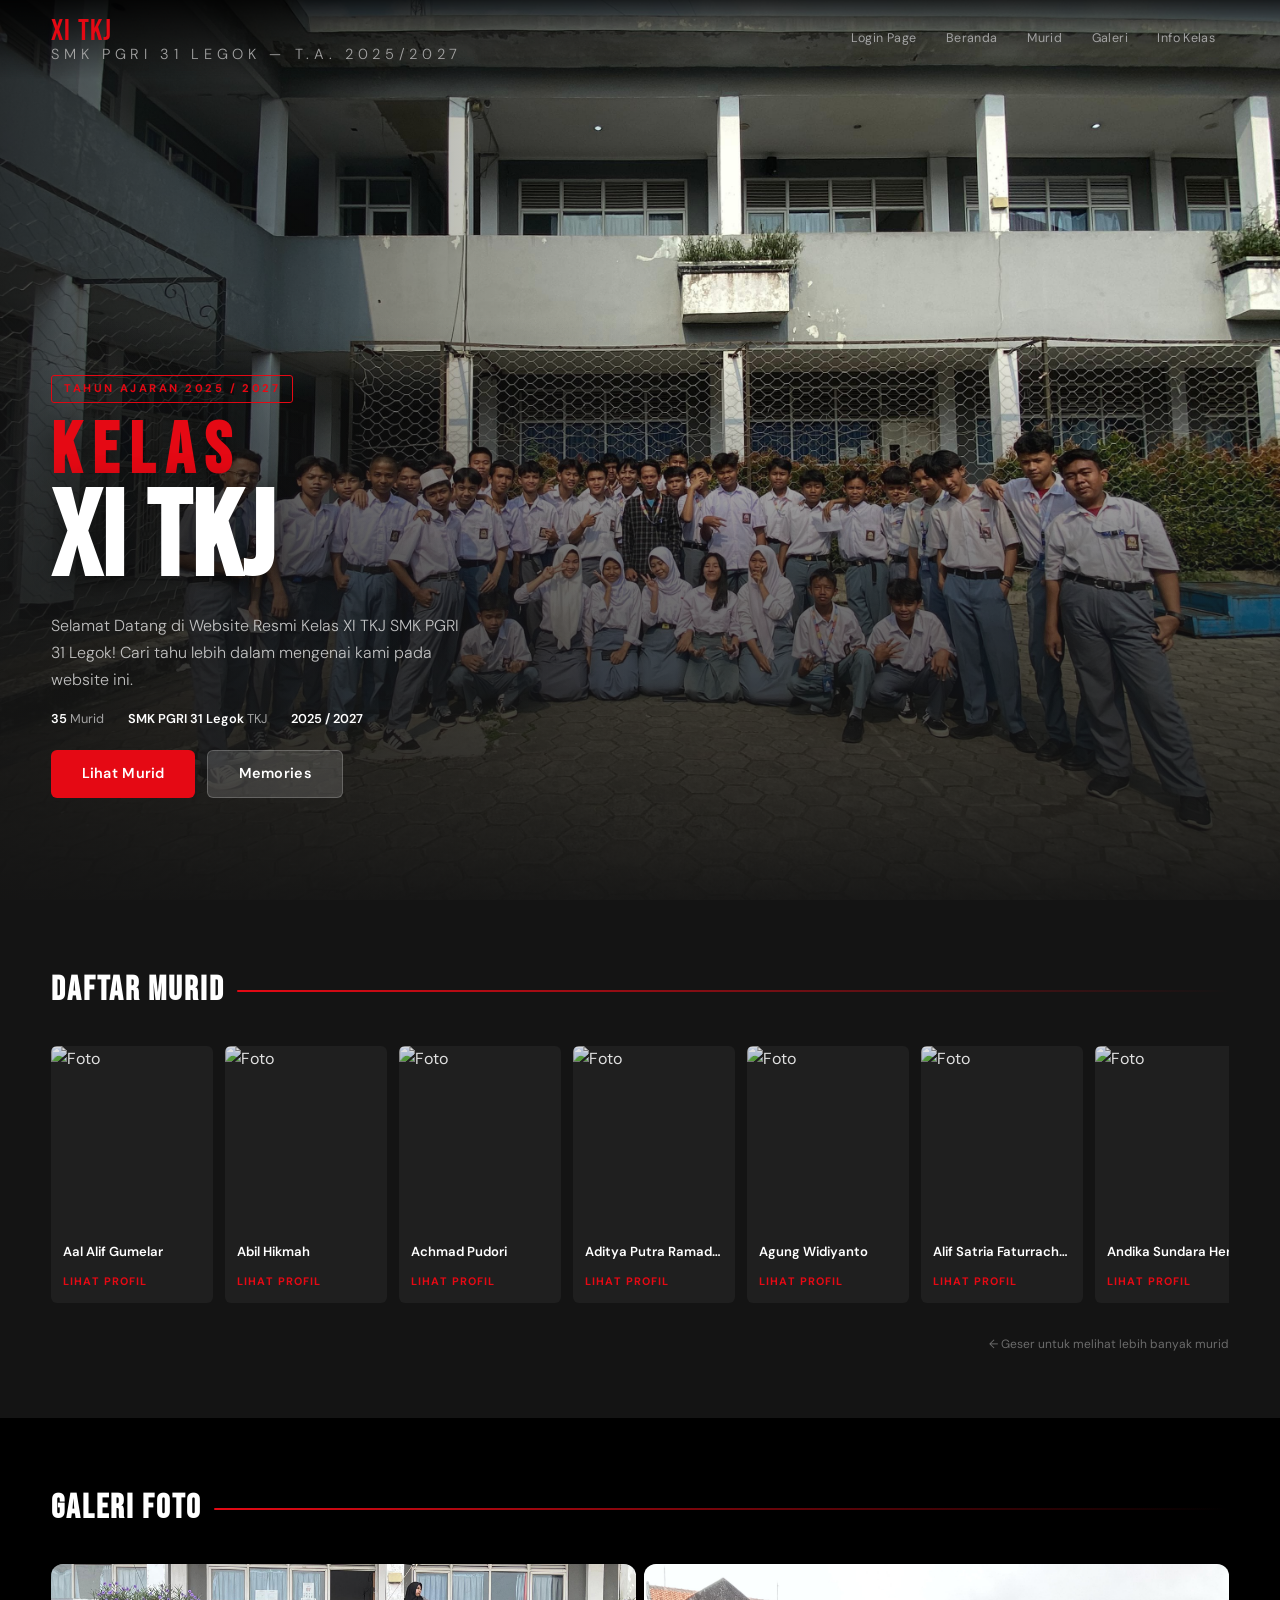
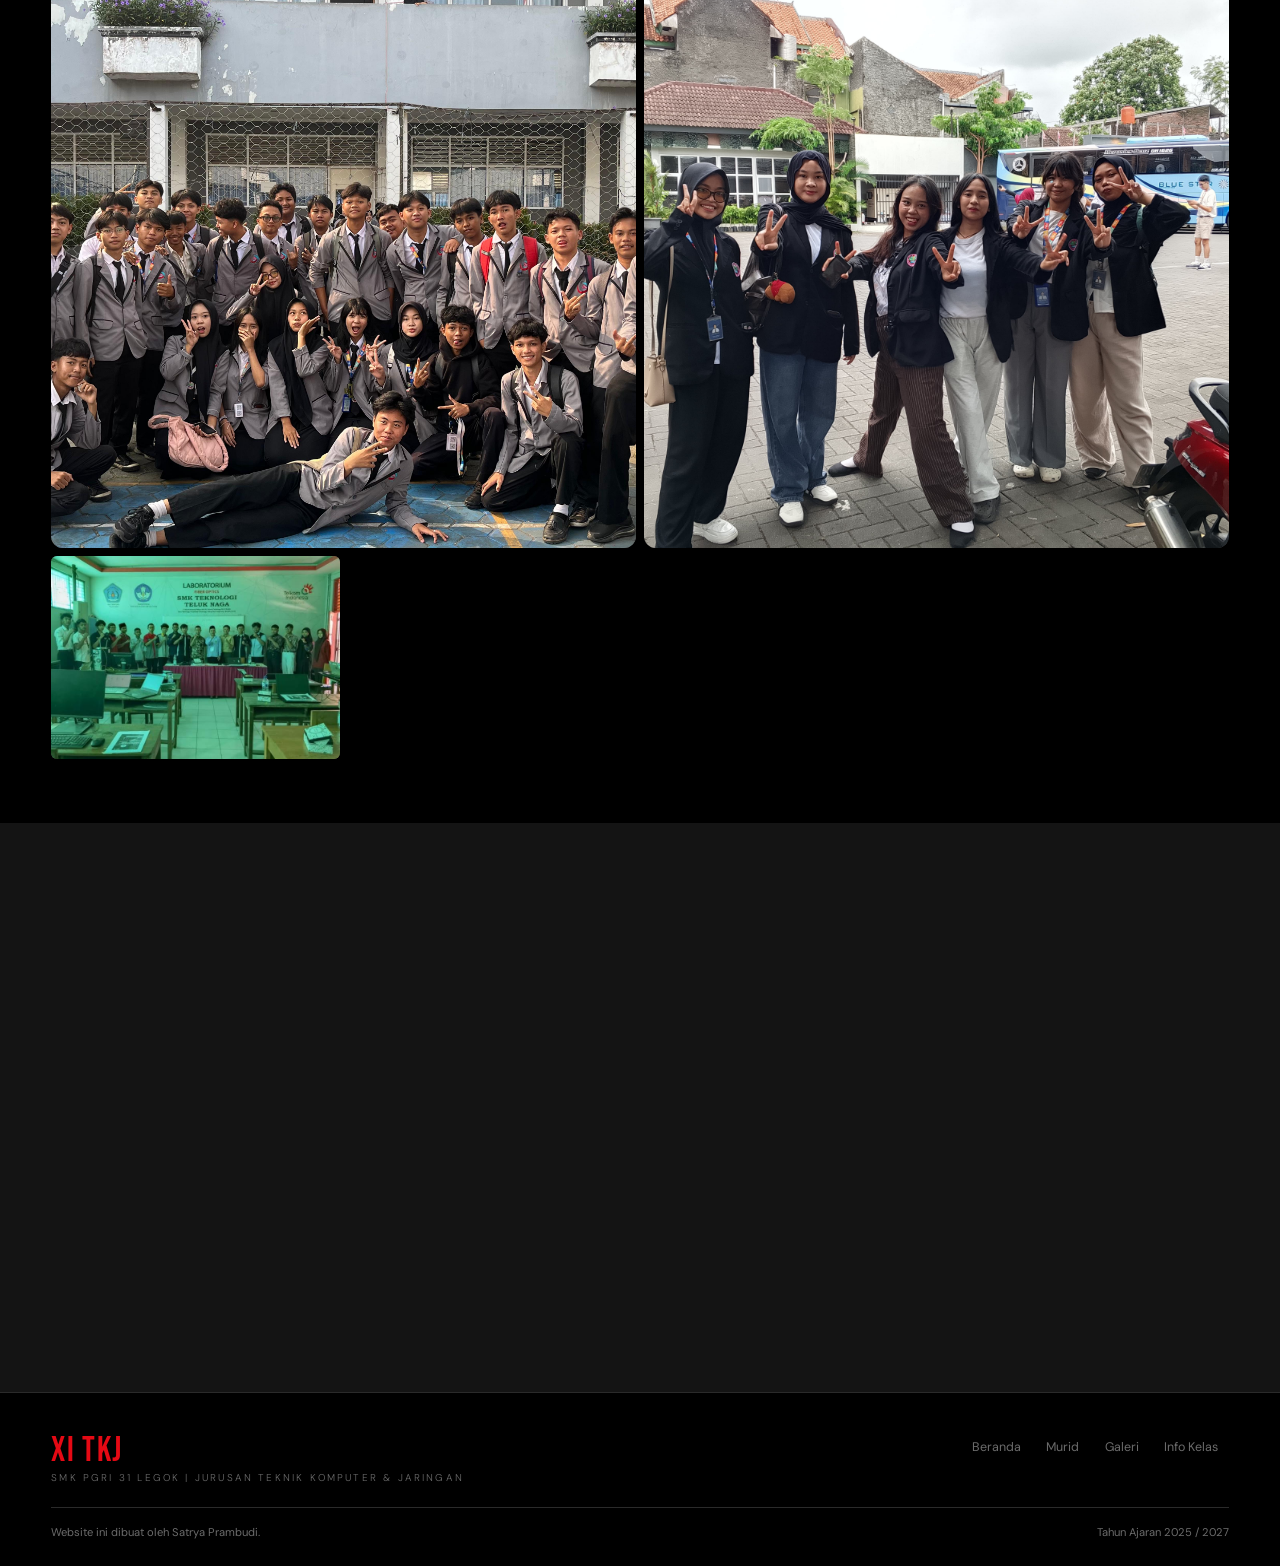
==== pages/website.html @ c4d49727 "Edit: adding a Profile Modal." ====
<!DOCTYPE html>
<html lang="id">
<head>
  <meta charset="UTF-8" />
  <meta name="viewport" content="width=device-width, initial-scale=1.0" />
  <title>XI TKJ</title>
  <link href="https://fonts.googleapis.com/css2?family=Bebas+Neue&family=DM+Sans:wght@300;400;500;600;700&display=swap" rel="stylesheet" />
  <link rel="stylesheet" href="css/style.css" />
</head>
<body>
  <!-- Navbar -->
  <header class="navbar" id="navbar">
    <div class="navbar-logo">
      XI TKJ
      <span>SMK PGRI 31 Legok — T.A. 2025/2027</span>
    </div>
    <nav>
      <a href="../index.html">Login Page</a>
      <a href="#hero">Beranda</a>
      <a href="#murid">Murid</a>
      <a href="#galeri">Galeri</a>
      <a href="#info">Info Kelas</a>
    </nav>
  </header>

  <!-- Background foto-->
  <section class="hero" id="hero">
    <div class="hero-bg"></div>
    <div class="hero-overlay"></div>

    <div class="hero-content">
      <div class="hero-badge">Tahun Ajaran 2025 / 2027</div>
      <a href="https://www.instagram.com/11tkj.zone_?igsh=MW0xNXBpd2Vtd3p0aA==" target="_blank">
      <h1>
        <em>Kelas</em>
        XI TKJ
      </h1>
      </a>
      <p class="hero-desc">
        Selamat Datang di Website Resmi Kelas XI TKJ SMK PGRI 31 Legok! Cari tahu lebih dalam mengenai kami pada website ini.
      </p>
      <div class="hero-meta">
        <span><strong>35</strong> Murid</span>
        <span><strong>SMK PGRI 31 Legok</strong> TKJ</span>
        <span><strong>2025 / 2027</strong></span>
      </div>
      <div class="hero-buttons">
        <a href="#murid"  class="btn btn-primary">Lihat Murid</a>
        <a href="#galeri" class="btn btn-secondary">Memories</a>
      </div>
    </div>
  </section>

  <!-- Daftar Murid -->
  <section id="murid">
    <div class="section-header reveal">
      <h2 class="section-title">DAFTAR MURID</h2>
      <div class="section-line"></div>
    </div>

    <!--
      Duplikat .murid-card sebanyak jumlah murid.
      Ganti: img src, .nama, dan data-peran (jabatan/nomor absen)
    -->
    <div class="cards-row reveal">

      <div class="murid-card" data-peran="Absen No. 1">
        <img src="https://api.dicebear.com/10.x/open-peeps/svg?skinColor=d08b5b&headVariant=short5&clothingColor=fdea6b&seed=le42hyyz" alt="Foto" />
        <div class="murid-card-info">
          <p class="nama">Aal Alif Gumelar</p>
          
        </div>
        <div class="murid-card-link">Lihat Profil</div>
      </div>

      <div class="murid-card" data-peran="Absen No. 02">
        <img src="https://api.dicebear.com/10.x/open-peeps/svg?skinColor=d08b5b&headVariant=short5&clothingColor=fdea6b&seed=le42hyyz" alt="Foto" />
        <div class="murid-card-info">
          <p class="nama">Abil Hikmah</p>
          
        </div>
        <div class="murid-card-link">Lihat Profil</div>
      </div>

      <div class="murid-card" data-peran="Absen No. 03">
        <img src="https://api.dicebear.com/10.x/open-peeps/svg?skinColor=d08b5b&headVariant=short5&clothingColor=fdea6b&seed=le42hyyz" alt="Foto" />
        <div class="murid-card-info">
          <p class="nama">Achmad Pudori</p>
          
        </div>
        <div class="murid-card-link">Lihat Profil</div>
      </div>

      <div class="murid-card" data-peran="Absen No. 04">
        <img src="https://api.dicebear.com/10.x/open-peeps/svg?skinColor=d08b5b&headVariant=short5&clothingColor=fdea6b&seed=le42hyyz" alt="Foto" />
        <div class="murid-card-info">
          <p class="nama">Aditya Putra Ramadhan</p>
          
        </div>
        <div class="murid-card-link">Lihat Profil</div>
      </div>

      <div class="murid-card" data-peran="Absen No. 05">
        <img src="https://api.dicebear.com/10.x/open-peeps/svg?skinColor=d08b5b&headVariant=short5&clothingColor=fdea6b&seed=le42hyyz" alt="Foto" />
        <div class="murid-card-info">
          <p class="nama">Agung Widiyanto</p>
          
        </div>
        <div class="murid-card-link">Lihat Profil</div>
      </div>

      <div class="murid-card" data-peran="Sekertaris | Absen No. 06">
        <img src="https://api.dicebear.com/10.x/open-peeps/svg?skinColor=d08b5b&headVariant=short5&clothingColor=fdea6b&seed=le42hyyz" alt="Foto" />
        <div class="murid-card-info">
          <p class="nama">Alif Satria Faturrachman</p>
          
        </div>
        <div class="murid-card-link">Lihat Profil</div>
      </div>

      <div class="murid-card" data-peran="Absen No. 07">
        <img src="https://api.dicebear.com/10.x/open-peeps/svg?skinColor=d08b5b&headVariant=short5&clothingColor=fdea6b&seed=le42hyyz" alt="Foto" />
        <div class="murid-card-info">
          <p class="nama">Andika Sundara Hermawan.</p>
          
        </div>
        <div class="murid-card-link">Lihat Profil</div>
      </div>

      <div class="murid-card" data-peran="Absen No. 08">
        <img src="https://api.dicebear.com/10.x/open-peeps/svg?seed=0uymrk3s" alt="Foto" />
        <div class="murid-card-info">
          <p class="nama">Awfa Evelyn Hendra Effendy</p>
          
        </div>
        <div class="murid-card-link">Lihat Profil</div>
      </div>

      <div class="murid-card" data-peran="Absen No. 09">
        <img src="https://api.dicebear.com/10.x/open-peeps/svg?skinColor=d08b5b&seed=kkg1ufh6" alt="Foto" />
        <div class="murid-card-info">
          <p class="nama">Barra Arsya Febrian</p>
          
        </div>
        <div class="murid-card-link">Lihat Profil</div>
      </div>

      <div class="murid-card" data-peran="Absen No. 10">
        <img src="https://api.dicebear.com/10.x/open-peeps/svg?skinColor=d08b5b&headVariant=short5&clothingColor=fdea6b&seed=le42hyyz" alt="Foto" />
        <div class="murid-card-info">
          <p class="nama">Barul Fazri</p>
          
        </div>
        <div class="murid-card-link">Lihat Profil</div>
      </div>

        <div class="murid-card" data-peran="Absen No. 11">
          <img src="https://api.dicebear.com/10.x/open-peeps/svg?skinColor=d08b5b&headVariant=short5&clothingColor=fdea6b&seed=le42hyyz" alt="Foto" />
          <div class="murid-card-info">
            <p class="nama">Chiko Mahendra</p>
            
          </div>
          <div class="murid-card-link">Lihat Profil</div>
        </div>

         <div class="murid-card" data-peran="Absen No. 12">
          <img src="https://api.dicebear.com/10.x/open-peeps/svg?skinColor=d08b5b&headVariant=short5&clothingColor=fdea6b&seed=le42hyyz" alt="Foto" />
          <div class="murid-card-info">
            <p class="nama">Deva Samudra</p>
            
          </div>
          <div class="murid-card-link">Lihat Profil</div>
        </div>

        <div class="murid-card" data-peran="Bendahara | Absen No. 13">
          <img src="https://api.dicebear.com/10.x/open-peeps/svg?headVariant=hijab&expressionVariant=calm&accessoriesVariant=glasses5&accessoriesProbability=50&skinColor=edb98a&seed=vrem2qv4" alt="Foto" />
          <div class="murid-card-info">
            <p class="nama">Deviana Indah R</p>
            
          </div>
          <div class="murid-card-link">Lihat Profil</div>
        </div>
        
        <div class="murid-card" data-peran="Absen No. 14">
          <img src="https://api.dicebear.com/10.x/open-peeps/svg?skinColor=d08b5b&headVariant=short5&clothingColor=fdea6b&seed=le42hyyz" alt="Foto" />
          <div class="murid-card-info">
            <p class="nama">Dhika Aditya</p>
            
          </div>
          <div class="murid-card-link">Lihat Profil</div>
        </div>

        <div class="murid-card" data-peran="Absen No. 15">
          <img src="https://api.dicebear.com/10.x/open-peeps/svg?skinColor=d08b5b&headVariant=short5&clothingColor=fdea6b&seed=le42hyyz" alt="Foto" />
          <div class="murid-card-info">
            <p class="nama">Fachri Syahraihan</p>
            
          </div>
          <div class="murid-card-link">Lihat Profil</div>
        </div>

        <div class="murid-card" data-peran="Absen No. 16">
          <img src="https://api.dicebear.com/10.x/open-peeps/svg?skinColor=d08b5b&headVariant=short5&clothingColor=fdea6b&seed=le42hyyz" alt="Foto" />
          <div class="murid-card-info">
            <p class="nama">Fadly Nurdiansyah Putra</p>
            
          </div>
          <div class="murid-card-link">Lihat Profil</div>
        </div>

      <div class="murid-card" data-peran="Absen No. 17">
        <img src="https://api.dicebear.com/10.x/open-peeps/svg?skinColor=d08b5b&headVariant=short5&clothingColor=fdea6b&seed=le42hyyz" alt="Foto" />
        <div class="murid-card-info">
          <p class="nama">Faris Aditiya Riyanto</p>
          
        </div>
        <div class="murid-card-link">Lihat Profil</div>
      </div>

      <div class="murid-card" data-peran="Absen No. 18">
        <img src= "https://api.dicebear.com/10.x/open-peeps/svg?skinColor=d08b5b&headVariant=short5&clothingColor=fdea6b&seed=le42hyyz" alt="Foto" />
        <div class="murid-card-info">
          <p class="nama">Fauz Yasir Ma'arip</p>
          
        </div>
        <div class="murid-card-link">Lihat Profil</div>
      </div>

      <div class="murid-card" data-peran="Absen No. 19">
        <img src="https://api.dicebear.com/10.x/open-peeps/svg?headVariant=hijab&expressionVariant=calm&accessoriesVariant=glasses5&accessoriesProbability=50&skinColor=edb98a&seed=vrem2qv4" alt="Foto" />
        <div class="murid-card-info">
          <p class="nama">Fauziah Syafiqo</p>
          
        </div>
        <div class="murid-card-link">Lihat Profil</div>
      </div>

      <div class="murid-card" data-peran="Absen No. 20">
        <img src="https://api.dicebear.com/10.x/open-peeps/svg?skinColor=d08b5b&headVariant=short5&clothingColor=fdea6b&seed=le42hyyz" alt="Foto" />
        <div class="murid-card-info">
          <p class="nama">Hadi Setiawan</p>
          
        </div>
        <div class="murid-card-link">Lihat Profil</div>
      </div>

      <div class="murid-card" data-peran="Absen No. 21">
        <img src="https://api.dicebear.com/10.x/open-peeps/svg?skinColor=d08b5b&headVariant=short5&clothingColor=fdea6b&seed=le42hyyz" alt="Foto" />
        <div class="murid-card-info">
          <p class="nama">Jidan Risqi Syahputra</p>
          
        </div>
        <div class="murid-card-link">Lihat Profil</div>
      </div>

      <div class="murid-card" data-peran="Absen No. 22">
        <img src="https://api.dicebear.com/10.x/open-peeps/svg?skinColor=d08b5b&headVariant=short5&clothingColor=fdea6b&seed=le42hyyz" alt="Foto" />
        <div class="murid-card-info">
          <p class="nama">Joni Gunawan</p>
          
        </div>
        <div class="murid-card-link">Lihat Profil</div>
      </div>

      <div class="murid-card" data-peran="Absen No. 23">
        <img src="https://api.dicebear.com/10.x/open-peeps/svg?skinColor=d08b5b&seed=l1geh19p" alt="Foto" />
        <div class="murid-card-info">
          <p class="nama">Khayla Darwisyah Adabiyah Putri</p>
          
        </div>
        <div class="murid-card-link">Lihat Profil</div>
      </div>

      <div class="murid-card" data-peran="Absen No. 24">
        <img src="https://api.dicebear.com/10.x/open-peeps/svg?skinColor=d08b5b&headVariant=short5&clothingColor=fdea6b&seed=le42hyyz" alt="Foto" />
        <div class="murid-card-info">
          <p class="nama">Muhammad Billy Denis Ramadhan.</p>
          
        </div>
        <div class="murid-card-link">Lihat Profil</div>
      </div>

        <div class="murid-card" data-peran="Absen No. 25">
          <img src="https://api.dicebear.com/10.x/open-peeps/svg?skinColor=d08b5b&headVariant=short5&clothingColor=fdea6b&seed=le42hyyz" alt="Foto" />
          <div class="murid-card-info">
            <p class="nama">Muhammad Arif Rahman</p>
            
          </div>
          <div class="murid-card-link">Lihat Profil</div>
        </div>

         <div class="murid-card" data-peran="Absen No. 26">
          <img src="https://api.dicebear.com/10.x/open-peeps/svg?skinColor=d08b5b&headVariant=short5&clothingColor=fdea6b&seed=le42hyyz" alt="Foto" />
          <div class="murid-card-info">
            <p class="nama">Muhammad Ibadurahman</p>
            
          </div>
          <div class="murid-card-link">Lihat Profil</div>
        </div>

        <div class="murid-card" data-peran="Absen No. 27">
          <img src="https://api.dicebear.com/10.x/open-peeps/svg?skinColor=d08b5b&headVariant=short5&clothingColor=fdea6b&seed=le42hyyz" alt="Foto" />
          <div class="murid-card-info">
            <p class="nama">Muhammad Zidane Adyano</p>
            
          </div>
          <div class="murid-card-link">Lihat Profil</div>
        </div>
        
        <div class="murid-card" data-peran="Absen No. 28">
          <img src="https://api.dicebear.com/10.x/open-peeps/svg?headVariant=hijab&expressionVariant=calm&accessoriesVariant=glasses5&accessoriesProbability=50&skinColor=edb98a&seed=vrem2qv4" alt="Foto" />
          <div class="murid-card-info">
            <p class="nama">Nadya Isrosalinda</p>
            
          </div>
          <div class="murid-card-link">Lihat Profil</div>
        </div>

        <div class="murid-card" data-peran="Absen No. 29">
          <img src="https://api.dicebear.com/10.x/open-peeps/svg?skinColor=d08b5b&headVariant=short5&clothingColor=fdea6b&seed=le42hyyz" alt="Foto" />
          <div class="murid-card-info">
            <p class="nama">Radiant Nurwahid</p>
            
          </div>
          <div class="murid-card-link">Lihat Profil</div>
        </div>

        <div class="murid-card" data-peran="Absen No. 30">
          <img src="https://api.dicebear.com/10.x/open-peeps/svg?skinColor=d08b5b&headVariant=short5&clothingColor=fdea6b&seed=le42hyyz" alt="Foto" />
          <div class="murid-card-info">
            <p class="nama">Ramdani Maghfiroh</p>
            
          </div>
          <div class="murid-card-link">Lihat Profil</div>
        </div>

        <div class="murid-card" data-peran="Ketua Kelas | Absen No. 31">
          <img src="https://api.dicebear.com/10.x/open-peeps/svg?skinColor=d08b5b&headVariant=short5&clothingColor=fdea6b&seed=le42hyyz" alt="Foto" />
          <div class="murid-card-info">
            <p class="nama">Rasya Mahesa Danu</p>
            
          </div>
          <div class="murid-card-link">Lihat Profil</div>
        </div>

        <div class="murid-card" data-peran="Absen No. 32">
          <img src="https://api.dicebear.com/10.x/open-peeps/svg?skinColor=d08b5b&headVariant=short5&clothingColor=fdea6b&seed=le42hyyz" alt="Foto" />
          <div class="murid-card-info">
            <p class="nama">Reza Ardiyansyah</p>
            
          </div>
          <div class="murid-card-link">Lihat Profil</div>
        </div>

        <div class="murid-card" data-peran="Pembuat Website | Absen No. 33">
            <img src="https://api.dicebear.com/10.x/open-peeps/svg?accessoriesVariant=glasses3&headVariant=pomp&clothingColor=b6e3f4&skinColor=edb98a&seed=zp8n3wzx" alt="Foto" />
          <div class="murid-card-info">
            <p class="nama">Satrya Prambudi</p>
          </div>
          <div class="murid-card-link">Lihat Profil</div>
        </div>

        <div class="murid-card" data-peran="Absen No. 34">
          <img src="https://api.dicebear.com/10.x/open-peeps/svg?skinColor=d08b5b&headVariant=short5&clothingColor=fdea6b&seed=le42hyyz" alt="Foto" />
          <div class="murid-card-info">
            <p class="nama">Takbir Muhammad Akbar</p>
            
          </div>
          <div class="murid-card-link">Lihat Profil</div>
        </div>

        <div class="murid-card" data-peran="Wakil Ketua Kelas | Absen No. 35">
          <img src="https://api.dicebear.com/10.x/open-peeps/svg?headVariant=hijab&expressionVariant=calm&accessoriesVariant=glasses5&accessoriesProbability=50&seed=hgpwwvc7" alt="Foto" />
          <div class="murid-card-info">
            <p class="nama">Tiara Jiyani Putri</p>
            
          </div>
          <div class="murid-card-link">Lihat Profil</div>
        </div> 
    </div>  
    
        <!-- Prof. Modal-->
    <div class="modal" id="profileModal">
      <div class="modal-content">
          <button class="close-btn" id="closeModalBtn">&times;</button>
          <div class="modal-header">
              <h2 id="modalTitle">Profile</h2>
          </div>
          <div class="modal-body">
              <img id="modalImage" src="" alt="photo-profile" />
              <div class="profile-info">
                  <p><strong>Nama:</strong> <span id="modalNama">-</span></p>
                  <p><strong>Peran:</strong> <span id="modalPeran">-</span></p>
                  <p><strong>Status:</strong> <span id="modalStatus">-</span></p>
              </div>
          </div>
      </div>
    </div>

    <p style="font-size:0.75rem;color:var(--text-muted);margin-top:0.75rem;text-align:right;">
      ← Geser untuk melihat lebih banyak murid
    </p>
  </section>

  <!-- Galeri memmory -->
  <section id="galeri">
    <div class="section-header reveal">
      <h2 class="section-title">GALERI FOTO</h2>
      <div class="section-line"></div>
    </div>

    <!--
      Ganti setiap img src dengan path foto kelas kamu.
      Item dengan class "big" akan tampil lebih besar (2x2 grid).
    -->
    <div class="galeri-grid reveal">

      <div class="galeri-item big" id="galeriItem">
        <img id="galeriImg" src="assets/11semester2-1.jpeg" alt="Foto Kelas 11 (Sesudah Ujian)"/>
        <div class="galeri-caption" id="galeriCaption">
          <span id="captionText">Foto Kelas Bersama - Akhir Semester (11)</span>
          <span id="indexLabel">1 / 4</span>
        </div>
      </div>

      <div class="galeri-item big" id="galeriItem2">
        <img id="galeriImg2" src="assets/foto1.jpeg" alt="Kunjungan Industri" />
        <div class="galeri-caption" id="galeriCaption2">
          <span id="captionText2">Kunjungan Industri</span>
          <span id="indexLabel2">1 / 10</span>          
        </div>
      </div>

      <div class="galeri-item">
        <img src="assets/LKS.jpeg" alt="Lomba LKS" />
        <div class="galeri-caption">Lomba LKS</div>
      </div>
      
    </div>
  </section>

  <!-- info kelas dan jadwal -->
  <section id="info">
    <div class="section-header reveal">
      <h2 class="section-title">INFO KELAS</h2>
      <div class="section-line"></div>
    </div>

    <div class="info-grid reveal">

      <!-- Info umum kelas -->
      <div class="info-card">
        <p class="info-card-title">Profil Kelas</p>
        <div class="info-row">
          <span class="lbl">Kelas</span>
          <span class="val">XI TKJ</span>
        </div>
        <div class="info-row">
          <span class="lbl">Jurusan</span>
          <span class="val">Teknik Komputer &amp; Jaringan</span>
        </div>
        <div class="info-row">
          <span class="lbl">Wali Kelas</span>
          <span class="val">Bpk. Asep Maulana</span>
        </div>
        <div class="info-row">
          <span class="lbl">Jumlah Murid</span>
          <span class="val">35 Siswa</span>
        </div>
        <div class="info-row">
          <span class="lbl">Tahun Ajaran</span>
          <span class="val">2025 / 2027</span>
        </div>
      </div>

      <!-- Jadwal pelajaran -->
      <div class="jadwal-wrap">
        <div class="accordion-item">

              <div class="accordion-header">
                  <span class="Hari">Senin</span>
                  <span class="preview"><em>Read More</em></span>
                  <span class="arrow">▶</span>
              </div>

              <div class="accordion-body">
                  <table>
                      <tr>
                          <td>Teknologi Layanan Jaringan</td>
                          <td>07:00 - 09:30</td>
                          <td>Bpk. Erik</td>
                      </tr>
                      <tr>
                          <td>Bahasa Inggris</td>
                          <td>10:00 - 11:00</td>
                          <td>Ms. Suparti</td>   
                      </tr>
                      <tr>
                          <td>Pendidikan Agama Islam</td>
                          <td>13:30 - 14:35</td>
                          <td>Bpk. Fahmi</td>
                      </tr>
                  </table>
              </div>            
          </div>
        <div class="accordion-item">
            
              <div class="accordion-header">
                  <span class="Hari">Selasa</span>
                  <span class="preview"><em>Read More</em></span>
                  <span class="arrow">▶</span>
              </div>

              <div class="accordion-body">
                  <table>
                      <tr>
                          <td>Bahasa Indonesia</td>
                          <td>07:00 - 08:45</td>
                          <td>Bu. Siti</td>
                      </tr>
                      <tr>
                          <td>Administrasi Sistem Jaringan</td>
                          <td>09:55 - 11:05</td>
                          <td>Bpk. Endang Sudrajat</td>   
                      </tr>
                      <tr>
                          <td>Kewirausahaan</td>
                          <td>11:05 - 13:25</td>
                          <td>Bpk. Eka</td>
                      </tr>
                      <tr>
                        <td>Pendidikan Pancasila dan Kewarganegaraan</td>
                        <td>13:25 - 14:35</td>
                        <td>Bu Desti Anggraini</td>
                      </tr>
                  </table>
              </div>           
          </div>

          <div class="accordion-item">
            
              <div class="accordion-header">
                  <span class="Hari">Rabu</span>
                  <span class="preview"><em>Read More</em></span>
                  <span class="arrow">▶</span>
              </div>

              <div class="accordion-body">
                  <table>
                      <tr>
                          <td>Pendidikan Agama Islam</td>
                          <td>07:00 - 07:35</td>
                          <td>Bpk. Fahmi</td>
                      </tr>
                      <tr>
                          <td>Matematika</td>
                          <td>07:35- 09:20</td>
                          <td>Bpk. Iwan</td>   
                      </tr>
                      <tr>
                          <td>Teknologi Layanan Jaringan</td>
                          <td>09:55 - 11:05</td>
                          <td>Bpk. Erik</td>
                      </tr>
                      <tr>
                        <td>Bahasa Inggris</td>
                        <td>11:40 - 13:25</td>
                        <td>Ms. Suparti</td>
                      </tr>
                      <tr>
                        <td>ESP</td>
                        <td>13:25 - 14:35</td>
                        <td>Ms. Fani</td>
                      </tr>
                  </table>
                </div>   
          </div>

          <div class="accordion-item">
            
              <div class="accordion-header">
                  <span class="Hari">Kamis</span>
                  <span class="preview"><em>Read More</em></span>
                  <span class="arrow">▶</span>
              </div>

              <div class="accordion-body">
                  <table>
                      <tr>
                          <td>Administrasi Sistem Jaringan</td>
                          <td>07:00 - 08:45</td>
                          <td>Bpk. Endang Sudrajat</td>
                      </tr>
                      <tr>
                          <td>Olahraga</td>
                          <td>09:55 - 11:05</td>
                          <td>Bpk. Entong Rusmana</td>   
                      </tr>
                      <tr>
                          <td>Sejarah</td>
                          <td>12:50 - 13:25</td>
                          <td>Bpk. Edi Kusmaya</td>
                      </tr>
                      <tr>
                        <td>Kewirausahaan</td>
                        <td>13:25 - 14:35</td>
                        <td>Bpk. Eka</td>
                      </tr>
                  </table>
              </div>           
          </div>

          <div class="accordion-item">
            
              <div class="accordion-header">
                  <span class="Hari">Jumat</span>
                  <span class="preview"><em>Read More</em></span>
                  <span class="arrow">▶</span>
              </div>

              <div class="accordion-body">
                  <table>
                      <tr>
                          <td>Administrasi Infrastruktur Jaringan</td>
                          <td>07:00 - 09:00</td>
                          <td>Bpk. Asep Maulana</td>
                      </tr>
                      <tr>
                          <td>Kewirausahaan</td>
                          <td>09:30 - 10:30</td>
                          <td>Bpk. Eka</td>   
                      </tr>
                      <tr>
                          <td>M.P Design</td>
                          <td>10:30 - 11:30</td>
                          <td>Bpk. Asep Maulana</td>
                      </tr>
                  </table>
              </div>
          </div>
        </div>  

        

    </div>
  </section>

  <!-- footer -->
  <footer>
    <div class="footer-top">
      <div class="footer-brand">
        <a href="https://www.instagram.com/11tkj.zone_?igsh=MW0xNXBpd2Vtd3p0aA==" target="_blank">XI TKJ</a>
        <small><a href="https://www.instagram.com/smkpgri31legok?igsh=OTM5ejd6dG53eGNq" target="_blank">SMK PGRI 31 Legok</a> | Jurusan Teknik Komputer &amp; Jaringan</small>
      </div>
      <div class="footer-links">
        <a href="#hero">Beranda</a>
        <a href="#murid">Murid</a>
        <a href="#galeri">Galeri</a>
        <a href="#info">Info Kelas</a>
      </div>
    </div>
    <div class="footer-bottom">
      <p>Website ini dibuat oleh <a href="https://www.instagram.com/prambudisat_?igsh=MXFqbXpld213amUydw==" target="_blank">Satrya Prambudi</a>.</p>
      <p>Tahun Ajaran 2025 / 2027</p>
    </div>
  </footer>

  <script src="js/javas.js">
  </script>
  
</body>
</html>
---- pages/css/style.css ----
/* ─── RESET & ROOT ─────────────────────────── */
*, *::before, *::after { box-sizing: border-box; margin: 0; padding: 0; }

:root {
  --red:       #e50914;
  --red-dark:  #b20710;
  --black:     #000000;
  --bg:        #141414;
  --surface:   #1f1f1f;
  --surface2:  #2a2a2a;
  --text:      #ffffff;
  --text-dim:  #a3a3a3;
  --text-muted:#6b6b6b;
  --ff-title:  'Bebas Neue', 'Impact', sans-serif;
  --ff-body:   'DM Sans', 'Segoe UI', sans-serif;
  --radius:    6px;
  --transition: 0.3s cubic-bezier(0.25, 0.46, 0.45, 0.94);
}

html { scroll-behavior: smooth; }

body {
  background: var(--bg);
  color: var(--text);
  font-family: var(--ff-body);
  font-size: 16px;
  line-height: 1.6;
  overflow-x: hidden;
}

img { display: block; max-width: 100%; }
a   { text-decoration: none; color: inherit; }

/* ─── NAVBAR ───────────────────────────────── */
.navbar {
  position: fixed;
  top: 0; left: 0; right: 0;
  z-index: 1000;
  display: flex;
  align-items: center;
  justify-content: space-between;
  padding: 1rem 4%;
  background: linear-gradient(to bottom, rgba(0,0,0,0.85) 0%, transparent 100%);
  transition: background var(--transition);
}

.navbar.scrolled { background: var(--black); }

.navbar-logo {
  font-family: var(--ff-title);
  font-size: 1.9rem;
  letter-spacing: 0.04em;
  color: var(--red);
  line-height: 1;
}

.navbar-logo span {
  color: var(--text-dim);
  font-size: 0.48em;
  display: block;
  letter-spacing: 0.32em;
  font-family: var(--ff-body);
  font-weight: 300;
  margin-top: 0.1rem;
  text-transform: uppercase;
}

.navbar nav {
  display: flex;
  align-items: center;
  gap: 0.15rem;
}

.navbar nav a {
  font-size: 0.78rem;
  font-weight: 400;
  color: var(--text-dim);
  padding: 0.4rem 0.85rem;
  border-radius: var(--radius);
  letter-spacing: 0.03em;
  transition: color var(--transition), background var(--transition);
}

.navbar nav a:hover {
  color: var(--text);
  background: rgba(255,255,255,0.08);
}

/* ─── HERO ─────────────────────────────────── */
.hero {
  position: relative;
  width: 100%;
  height: 100vh;
  min-height: 600px;
  display: flex;
  align-items: flex-end;
  padding: 0 4% 8%;
  overflow: hidden;
}

.hero-bg {
  position: absolute;
  inset: 0;
  /* url untuk background image kelasnya */
  background: url('../assets/background.jpeg') center/cover no-repeat;
  animation: heroZoom 18s ease-in-out infinite alternate;
}

@keyframes heroZoom {
  from { transform: scale(1.0); }
  to   { transform: scale(1.08); }
}

.hero-overlay {
  position: absolute;
  inset: 0;
  background:
    linear-gradient(to top,  rgba(20,20,20,0.97) 0%, rgba(20,20,20,0.55) 38%, transparent 65%),
    linear-gradient(to right, rgba(20,20,20,0.75) 0%, transparent 55%);
}

.hero-content {
  position: relative;
  z-index: 2;
  max-width: 600px;
  display: flex;
  flex-direction: column;
  gap: 1rem;
  animation: fadeUp 1s 0.2s ease both;
}

@keyframes fadeUp {
  from { opacity: 0; transform: translateY(40px); }
  to   { opacity: 1; transform: translateY(0); }
}

.hero-badge {
  display: inline-flex;
  align-items: center;
  gap: 0.5rem;
  font-size: 0.7rem;
  font-weight: 700;
  letter-spacing: 0.22em;
  text-transform: uppercase;
  color: var(--red);
  border: 1.5px solid var(--red);
  border-radius: 3px;
  padding: 0.25rem 0.75rem;
  width: fit-content;
}

.hero h1 {
  font-family: var(--ff-title);
  font-size: clamp(4rem, 11vw, 7.5rem);
  line-height: 0.92;
  letter-spacing: 0.01em;
  text-shadow: 0 4px 32px rgba(0,0,0,0.7);
}

.hero h1 em {
  display: block;
  color: var(--red);
  font-style: normal;
  font-size: 0.6em;
  letter-spacing: 0.15em;
}

.hero-desc {
  font-size: 1rem;
  color: rgba(255,255,255,0.72);
  max-width: 420px;
  font-weight: 300;
  line-height: 1.7;
}

.hero-meta {
  display: flex;
  gap: 1.5rem;
  font-size: 0.8rem;
  color: var(--text-dim);
}

.hero-meta strong { color: var(--text); font-weight: 600; }

.hero-buttons {
  display: flex;
  gap: 0.75rem;
  flex-wrap: wrap;
  margin-top: 0.25rem;
}

.btn {
  display: inline-flex;
  align-items: center;
  gap: 0.5rem;
  font-family: var(--ff-body);
  font-size: 0.9rem;
  font-weight: 600;
  padding: 0.72rem 1.9rem;
  border-radius: var(--radius);
  cursor: pointer;
  border: none;
  transition: opacity var(--transition), transform var(--transition);
  letter-spacing: 0.02em;
}

.btn:hover { opacity: 0.85; transform: scale(1.04); }
.btn-primary   { background: var(--red); color: var(--text); }
.btn-secondary {
  background: rgba(255,255,255,0.14);
  color: var(--text);
  backdrop-filter: blur(8px);
  border: 1px solid rgba(255,255,255,0.2);
}

/* ─── SECTION SHARED ────────────────────────── */
section { padding: 4rem 4%; }

.section-header {
  display: flex;
  align-items: center;
  gap: 0.75rem;
  margin-bottom: 1.75rem;
}

.section-title {
  font-family: var(--ff-title);
  font-size: clamp(1.5rem, 3vw, 2.1rem);
  letter-spacing: 0.06em;
  white-space: nowrap;
}

.section-line {
  flex: 1;
  height: 2px;
  background: linear-gradient(to right, var(--red) 0%, transparent 100%);
  border-radius: 2px;
}

/* ─── MURID SECTION ─────────────────────────── */
#murid { background: var(--bg); }

.cards-row {
  display: flex;
  gap: 0.75rem;
  overflow-x: auto;
  padding-bottom: 1.2rem;
  scrollbar-width: thin;
  scrollbar-color: var(--surface2) transparent;
}

.cards-row > a {
  display: inline-flex;
  flex: 0 0 162px;
}

.cards-row::-webkit-scrollbar       { height: 4px; }
.cards-row::-webkit-scrollbar-track { background: transparent; }
.cards-row::-webkit-scrollbar-thumb { background: var(--surface2); border-radius: 2px; }

.murid-card {
  flex: 0 0 162px;
  background: var(--surface);
  border-radius: var(--radius);
  overflow: hidden;
  cursor: pointer;
  position: relative;
  transition: transform var(--transition), box-shadow var(--transition), z-index 0s;
}

.murid-card:hover {
  transform: scale(1.12) translateY(-8px);
  box-shadow: 0 20px 60px rgba(0,0,0,0.8);
  z-index: 20;
}

.murid-card img {
  width: 100%;
  height: 188px;
  object-fit: cover;
  filter: brightness(0.88) saturate(0.9);
  transition: filter var(--transition);
}

.murid-card:hover img { filter: brightness(1.05) saturate(1.1); }

.murid-card-info {
  padding: 0.6rem 0.75rem 0.8rem;
}

.murid-card-info .nama {
  font-size: 0.82rem;
  font-weight: 600;
  white-space: nowrap;
  overflow: hidden;
  text-overflow: ellipsis;
  line-height: 1.3;
}

.murid-card-link {
  font-size: 0.68rem;
  color: var(--red);
  font-weight: 700;
  letter-spacing: 0.1em;
  text-transform: uppercase;
  padding: 0 0.75rem 0.8rem;
  transition: color var(--transition), transform var(--transition);
}

.murid-card:hover .murid-card-link {
  color: #ff6b6b;
  transform: translateY(-2px);
}

/* ─── GALERI ────────────────────────────────── */
#galeri { background: var(--black); }

.galeri-grid {
  display: grid;
  grid-template-columns: repeat(4, 1fr);
  gap: 0.5rem;
}

.galeri-item {
  position: relative;
  overflow: hidden;
  border-radius: var(--radius);
  cursor: pointer;
  background: #4a4a4a;
  min-height: 170px;
}

.galeri-item.big {
  grid-column: span 2;
  grid-row: span 2;
  min-height: 350px;
}

.galeri-item img {
  display: block;
  width: 100%;
  height: 100%;
  object-fit: cover;
  transition: transform var(--transition);
}

.galeri-item:hover img {
  transform: scale(1.07);
}

.galeri-caption {
  position: absolute;
  bottom: 0; left: 0; right: 0;
  padding: 0.55rem 0.8rem;
  background: linear-gradient(to top, rgba(0,0,0,0.82), transparent);
  font-size: 0.72rem;
  color: rgba(255,255,255,0.88);
  transform: translateY(100%);
  transition: transform var(--transition);
}

.galeri-item:hover .galeri-caption { transform: translateY(0); }

/*INFO & JADWAL*/
#info { background: var(--bg); }

.info-grid {
  display: flex;
  gap: 1.5rem;
  align-items: flex-start;
  flex-wrap: wrap;
}

.info-card {
  background: var(--surface);
  border-radius: var(--radius);
  padding: 1.5rem 1.75rem;
  flex: 1 1 260px;
  border-left: 3px solid var(--red);
  transition: transform var(--transition);
}

.info-card:hover { transform: translateY(-5px); }

.info-card-title {
  font-family: var(--ff-title);
  font-size: 1.1rem;
  letter-spacing: 0.07em;
  color: var(--red);
  margin-bottom: 1.1rem;
  text-transform: uppercase;
}

.info-row {
  display: flex;
  justify-content: space-between;
  align-items: baseline;
  padding: 0.5rem 0;
  border-bottom: 1px solid rgba(255,255,255,0.05);
  font-size: 0.86rem;
  gap: 1rem;
}

.info-row:last-child { border-bottom: none; }
.info-row .lbl  { color: var(--text-muted); font-size: 0.77rem; flex-shrink: 0; }
.info-row .val  { font-weight: 500; text-align: right; }

.jadwal-wrap {
  flex: 2 1 360px;
  background: var(--surface);
  border-radius: var(--radius);
  overflow: hidden;
  min-width: 0; /* allow flex children to shrink properly */
  width: 100%;
  max-width: 720px; /* keep it readable on large screens */
  padding: 0.5rem; /* inner spacing for small devices */
}

.jadwal-wrap table { width: 100%; border-collapse: collapse; font-size: 0.84rem; }

.jadwal-wrap thead          { background: var(--red); }
.jadwal-wrap thead th       { padding: 0.75rem 1rem; text-align: left; font-weight: 600; font-size: 0.76rem; letter-spacing: 0.06em; text-transform: uppercase; }
.jadwal-wrap tbody tr       { border-bottom: 1px solid rgba(255,255,255,0.04); transition: background var(--transition); }
.jadwal-wrap tbody tr:hover { background: var(--surface2); }
.jadwal-wrap tbody td       { padding: 0.65rem 1rem; color: var(--text-dim); }
.jadwal-wrap tbody td:first-child { color: var(--text); font-weight: 500; }

/*FOOTER*/
footer {
  background: var(--black);
  border-top: 1px solid var(--surface2);
  padding: 2.5rem 4% 1.5rem;
  display: flex;
  flex-direction: column;
  gap: 1.5rem;
}

.footer-top {
  display: flex;
  justify-content: space-between;
  align-items: flex-start;
  flex-wrap: wrap;
  gap: 1.5rem;
}

.footer-brand {
  font-family: var(--ff-title);
  font-size: 2.2rem;
  color: var(--red);
  letter-spacing: 0.04em;
  line-height: 1;
}

.footer-brand small {
  display: block;
  font-family: var(--ff-body);
  font-size: 0.62rem;
  color: var(--text-muted);
  letter-spacing: 0.22em;
  text-transform: uppercase;
  font-weight: 300;
  margin-top: 0.3rem;
}

.footer-links {
  display: flex;
  gap: 0.3rem;
  flex-wrap: wrap;
  align-items: center;
}

.footer-links a {
  font-size: 0.78rem;
  color: var(--text-muted);
  padding: 0.3rem 0.65rem;
  border-radius: 4px;
  transition: color var(--transition);
}

.footer-links a:hover { color: var(--text); }

.footer-bottom {
  border-top: 1px solid var(--surface2);
  padding-top: 1rem;
  display: flex;
  justify-content: space-between;
  align-items: center;
  flex-wrap: wrap;
  gap: 0.5rem;
}

.footer-bottom p { font-size: 0.7rem; color: var(--text-muted); }

.satrya:hover, 
.tisata:hover {
  text-decoration: underline;
}

.btn-ig {
  width: 100%;
  justify-content: center;
}

.btn-ig:hover {
  text-decoration: underline;
}

/*  ACCORDION  */
.accordion-item {
  border-bottom: 1px solid rgba(255, 255, 255, 0.05);
  margin-bottom: 10px;
}

.accordion-header {
  display: flex;
  align-items: center;
  gap: 1rem;
  padding: 1rem 1.25rem;
  cursor: pointer;
  transition: background var(--transition);
}

.accordion-header:hover {
  background: var(--surface2);
}

.accordion-header .hari {
  font-weight: 700;
  color: var(--text);
  min-width: 70px;
  font-size: 0.9rem;
}

.accordion-header .preview {
  flex: 1;
  font-size: 0.84rem;
  color: var(--text-muted);
  white-space: nowrap;
  overflow: hidden;
  text-overflow: ellipsis;
}

.accordion-header .preview em {
  color: var(--red);
  font-style: normal;
  font-weight: 600;
}

.accordion-header .arrow {
  font-size: 0.65rem;
  color: var(--text-muted);
  transition: transform 0.3s ease;
  flex-shrink: 0;
}

/* Putar panah saat terbuka */
.accordion-item.open .arrow {
  transform: rotate(90deg);
  color: var(--red);
}

/*  ACCORDION BODY (tersembunyi by default)  */
.accordion-body {
  max-height: 0;
  overflow: hidden;
  transition: max-height 0.4s ease;
}

/* Tampil saat class .open aktif */
.accordion-item.open .accordion-body {
  max-height: 500px;
}

/*  TABEL DI DALAM ACCORDION  */
.accordion-body table {
  width: 100%;
  border-collapse: collapse;
  font-size: 0.83rem;
}

.accordion-body tr {
  border-bottom: 1px solid rgba(255, 255, 255, 0.04);
  transition: background var(--transition);
}

.accordion-body tr:last-child {
  border-bottom: none;
}

.accordion-body tr:hover {
  background: rgba(255, 255, 255, 0.04);
}

.accordion-body td {
  padding: 0.65rem 1.25rem;
  color: var(--text-dim);
  vertical-align: middle;
}

.accordion-body td:first-child {
  color: var(--text);
  font-weight: 500;
}

/* Warna merah pada hari saat terbuka */
.accordion-item.open .hari {
  color: var(--red);
}


/*  REVEAL ANIMATION  */
.reveal {
  opacity: 0;
  transform: translateY(28px);
  transition: opacity 0.65s ease, transform 0.65s ease;
}
.reveal.visible { opacity: 1; transform: translateY(0); }

/*  RESPONSIVE  */
@media (max-width: 820px) {
  .galeri-grid { grid-template-columns: repeat(2, 1fr); }
  .galeri-item.big { grid-column: span 2; }
  .info-grid { flex-direction: column; }
  /* Make jadwal-wrap take full width on narrower viewports and allow horizontal scrolling for tables */
  .jadwal-wrap {
    flex: 1 1 100%;
    max-width: 100%;
    padding: 0.75rem;
    overflow-x: auto;
    -webkit-overflow-scrolling: touch;
  }
  .jadwal-wrap table { min-width: 480px; }
}

@media (max-width: 540px) {
  .hero h1 { font-size: clamp(3.2rem, 15vw, 5rem); }
  .hero-meta { flex-direction: column; gap: 0.3rem; }
  .navbar-logo span { display: none; }
  .navbar nav a { padding: 0.35rem 0.5rem; font-size: 0.72rem; }
  .hero-buttons { flex-direction: column; }
  .btn { justify-content: center; }
  .jadwal-wrap { padding: 0.5rem; }
  .jadwal-wrap table { font-size: 0.78rem; }
}

.white {
  color: white;
}

.galeri-item.big {
  position: relative;
  width: 100%;
  max-width: 800px;
  aspect-ratio: 16 / 16;
  overflow: hidden;
  border-radius: 12px;
  margin: 0 auto;
  user-select: none;
}

.galeri-item.big img {
  position: absolute;
  top: 0;
  left: 0;
  width: 100%;
  height: 100%;
  object-fit: cover;
  display: block;
}

.galeri-caption {
  position: absolute;
  bottom: 0;
  left: 0;
  width: 100%;
  padding: 12px 16px;
  background-color: rgba(0, 0, 0, 0.45);
  color: #fff;
  font-size: 14px;
  box-sizing: border-box;
  display: flex;
  justify-content: space-between;
  align-items: center;
  gap: 12px;
}

.galeri-item.big {
  cursor: grab;
}

/* Button to trigger modal */
.profile-btn {
    padding: 10px 20px;
    background-color: #007bff;
    color: white;
    border: none;
    border-radius: 5px;
    cursor: pointer;
    font-size: 16px;
    transition: background-color 0.3s;
}

.profile-btn:hover {
    background-color: #0056b3;
}

/* Modal styling */
.modal {
    display: none;
    position: fixed;
    z-index: 1000;
    left: 0;
    top: 0;
    width: 100%;
    height: 100%;
    background-color: rgba(0, 0, 0, 0.5);
    animation: fadeIn 0.3s;
}

.modal.active {
    display: flex;
    align-items: center;
    justify-content: center;
}

.modal-content {
    position: relative;
    background-color: #1e1e1e;
    border-radius: 10px;
    max-width: 600px;
    width: 90%;
    box-shadow: 0 4px 6px rgba(0, 0, 0, 0.1);
    animation: slideIn 0.3s;
    display: flex;
    flex-direction: column;
    overflow: hidden;
}

.modal-header {
    background-color: red;
    color: white;
    padding: 20px 30px;
    margin: 0;
}

.modal-body {
    display: flex;
    align-items: center;
    gap: 30px;
    padding: 30px;
}

.close-btn {
    position: absolute;
    top: 15px;
    right: 15px;
    font-size: 28px;
    font-weight: bold;
    color: white;
    cursor: pointer;
    background: none;
    border: none;
    z-index: 10;
}

.close-btn:hover {
    color: #ddd;
}

.modal-content h2 {
    margin: 0;
    color: white;
    text-align: center;
}

.modal-content img {
    width: 120px;
    height: 120px;
    border-radius: 50%;
    object-fit: cover;
    flex-shrink: 0;
}

.profile-info {
    text-align: left;
    color: white;
    flex: 1;
}

.profile-info p {
    margin: 10px 0;
}

@media (max-width: 600px) {
    .modal-body {
        flex-direction: column;
        text-align: center;
    }

    .profile-info {
        text-align: center;
    }


    .profile-info {
        text-align: left;
        color: white;
        flex: 1;
    }
}

@keyframes fadeIn {
    from { opacity: 0; }
    to { opacity: 1; }
}

@keyframes slideIn {
    from { transform: translateY(-50px); opacity: 0; }
    to { transform: translateY(0); opacity: 1; }
}

#indexLabel,
#indexLabel2 {
  font-size: 15px;
  font-weight: 600;
  min-width: 50px;
  text-align: center;
}
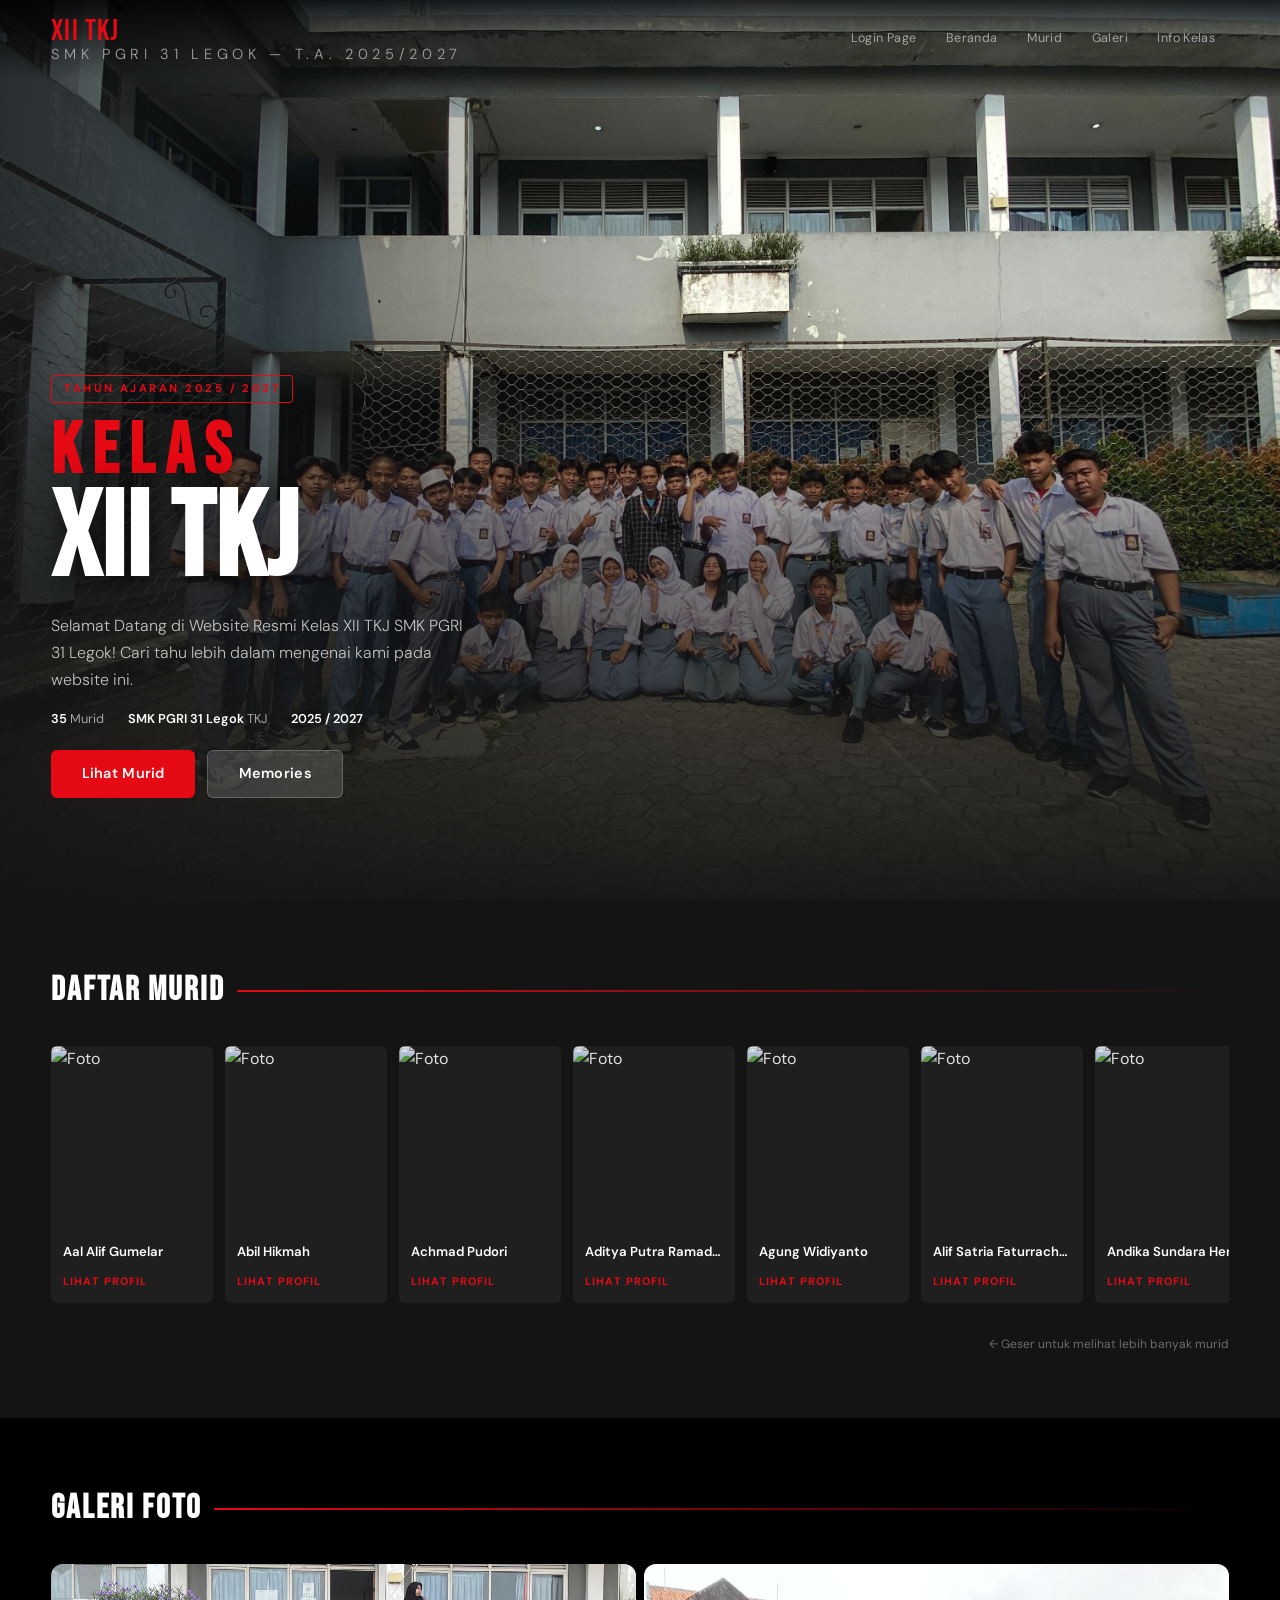
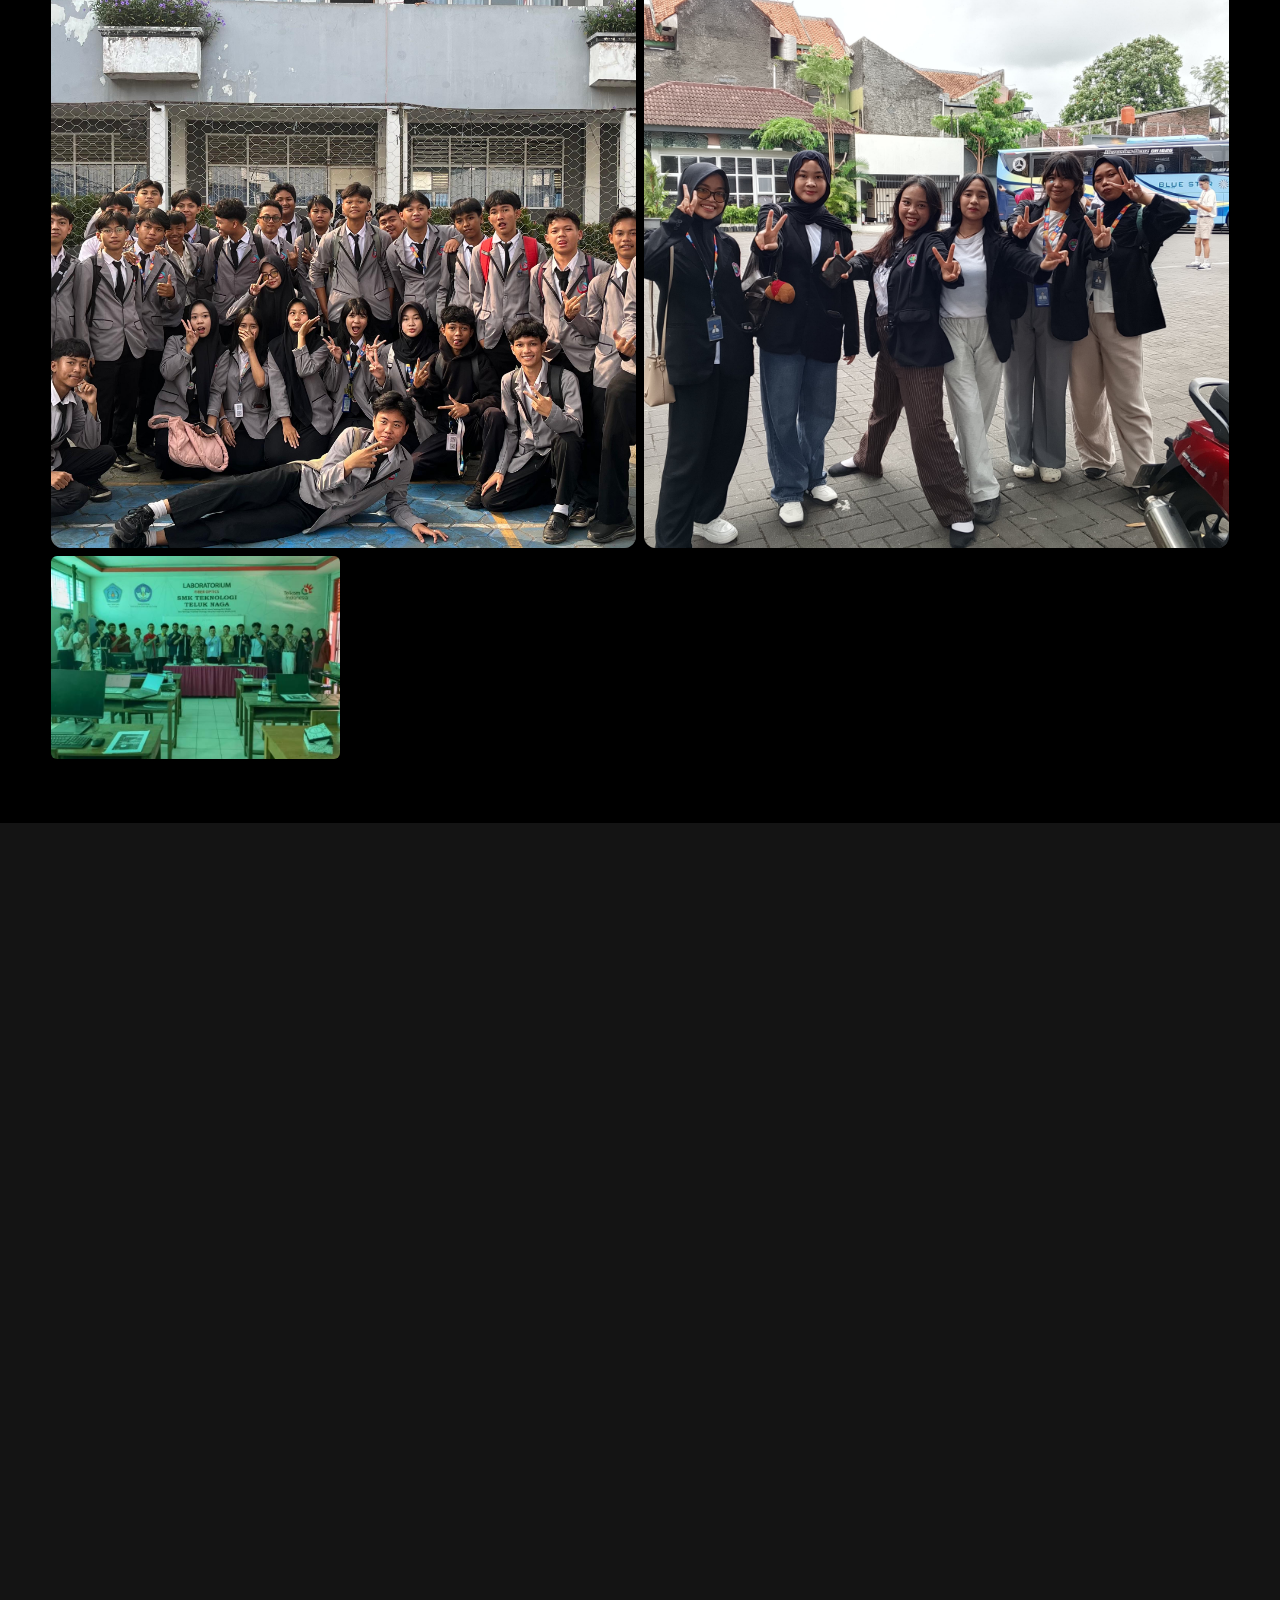
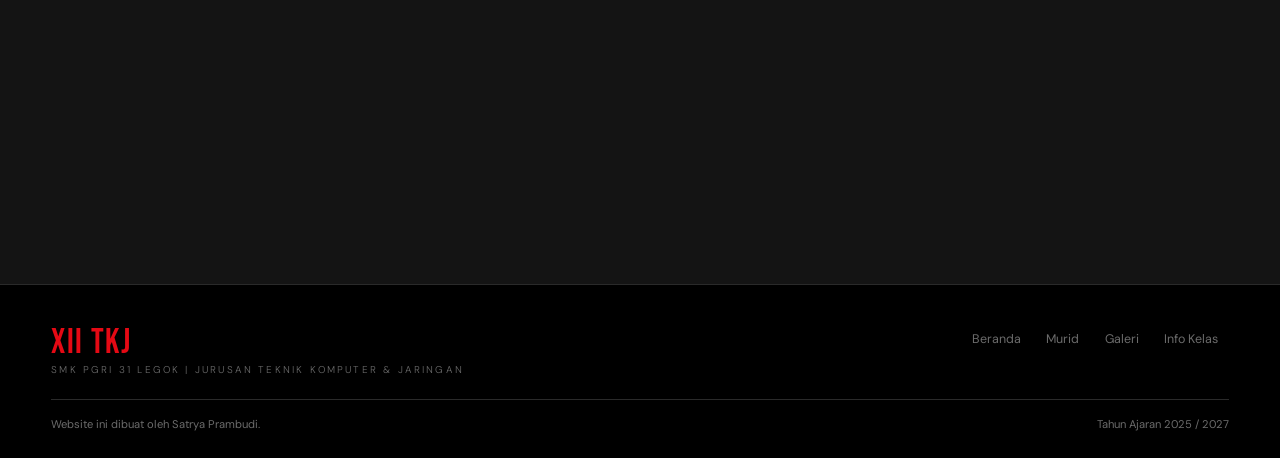
==== commit e3ac9d4e: "updating the website" ====
--- a/pages/website.html
+++ b/pages/website.html
@@ -3,15 +3,16 @@
 <head>
   <meta charset="UTF-8" />
   <meta name="viewport" content="width=device-width, initial-scale=1.0" />
-  <title>XI TKJ</title>
+  <title>XII TKJ</title>
+  <link rel="icon" type="image/jpeg" href="assets/logokelas.png" />
   <link href="https://fonts.googleapis.com/css2?family=Bebas+Neue&family=DM+Sans:wght@300;400;500;600;700&display=swap" rel="stylesheet" />
-  <link rel="stylesheet" href="css/style.css" />
+  <link rel="stylesheet" href="css/website.css" />
 </head>
 <body>
   <!-- Navbar -->
   <header class="navbar" id="navbar">
     <div class="navbar-logo">
-      XI TKJ
+      XII TKJ
       <span>SMK PGRI 31 Legok — T.A. 2025/2027</span>
     </div>
     <nav>
@@ -33,11 +34,11 @@
       <a href="https://www.instagram.com/11tkj.zone_?igsh=MW0xNXBpd2Vtd3p0aA==" target="_blank">
       <h1>
         <em>Kelas</em>
-        XI TKJ
+        XII TKJ
       </h1>
       </a>
       <p class="hero-desc">
-        Selamat Datang di Website Resmi Kelas XI TKJ SMK PGRI 31 Legok! Cari tahu lebih dalam mengenai kami pada website ini.
+        Selamat Datang di Website Resmi Kelas XII TKJ SMK PGRI 31 Legok! Cari tahu lebih dalam mengenai kami pada website ini.
       </p>
       <div class="hero-meta">
         <span><strong>35</strong> Murid</span>
@@ -391,7 +392,7 @@
               <div class="profile-info">
                   <p><strong>Nama:</strong> <span id="modalNama">-</span></p>
                   <p><strong>Peran:</strong> <span id="modalPeran">-</span></p>
-                  <p><strong>Status:</strong> <span id="modalStatus">-</span></p>
+                  <p><strong>Status Murid:</strong> <span id="modalStatus">-</span></p>
               </div>
           </div>
       </div>
@@ -453,7 +454,7 @@
         <p class="info-card-title">Profil Kelas</p>
         <div class="info-row">
           <span class="lbl">Kelas</span>
-          <span class="val">XI TKJ</span>
+          <span class="val">XII TKJ</span>
         </div>
         <div class="info-row">
           <span class="lbl">Jurusan</span>
@@ -640,16 +641,28 @@
           </div>
         </div>  
 
-        
-
-    </div>
+        <div class="foto-card-wrap reveal">
+          <div class="info-card foto-card">
+            <label for="lightboxFoto" class="foto-thumb">
+              <img src="assets/WhatsApp Image 2026-07-30 at 07.19.40.jpeg" alt="Foto Kelas">
+            </label>
+          </div>
+        </div>
+
+        <input type="checkbox" id="lightboxFoto" class="lightbox-toggle">
+        <div class="lightbox-overlay">
+          <label for="lightboxFoto" class="lightbox-close"></label>
+          <img src="assets/WhatsApp Image 2026-07-30 at 07.19.40.jpeg" alt="Foto Kelas - Preview" class="lightbox-img">
+        </div>
+      </div>
+      
   </section>
 
   <!-- footer -->
   <footer>
     <div class="footer-top">
       <div class="footer-brand">
-        <a href="https://www.instagram.com/11tkj.zone_?igsh=MW0xNXBpd2Vtd3p0aA==" target="_blank">XI TKJ</a>
+        <a href="https://www.instagram.com/11tkj.zone_?igsh=MW0xNXBpd2Vtd3p0aA==" target="_blank">XII TKJ</a>
         <small><a href="https://www.instagram.com/smkpgri31legok?igsh=OTM5ejd6dG53eGNq" target="_blank">SMK PGRI 31 Legok</a> | Jurusan Teknik Komputer &amp; Jaringan</small>
       </div>
       <div class="footer-links">
--- a/pages/css/website.css
+++ b/pages/css/website.css
@@ -0,0 +1,962 @@
+
+/* ─── RESET & ROOT ─────────────────────────── */
+*, *::before, *::after { box-sizing: border-box; margin: 0; padding: 0; }
+
+:root {
+  --red:       #e50914;
+  --red-dark:  #b20710;
+  --black:     #000000;
+  --bg:        #141414;
+  --surface:   #1f1f1f;
+  --surface2:  #2a2a2a;
+  --text:      #ffffff;
+  --text-dim:  #a3a3a3;
+  --text-muted:#6b6b6b;
+  --ff-title:  'Bebas Neue', 'Impact', sans-serif;
+  --ff-body:   'DM Sans', 'Segoe UI', sans-serif;
+  --radius:    6px;
+  --transition: 0.3s cubic-bezier(0.25, 0.46, 0.45, 0.94);
+}
+
+html { scroll-behavior: smooth; }
+
+body {
+  background: var(--bg);
+  color: var(--text);
+  font-family: var(--ff-body);
+  font-size: 16px;
+  line-height: 1.6;
+  overflow-x: hidden;
+}
+
+img { display: block; max-width: 100%; }
+a   { text-decoration: none; color: inherit; }
+
+/* ─── NAVBAR ───────────────────────────────── */
+.navbar {
+  position: fixed;
+  top: 0; left: 0; right: 0;
+  z-index: 1000;
+  display: flex;
+  align-items: center;
+  justify-content: space-between;
+  padding: 1rem 4%;
+  background: linear-gradient(to bottom, rgba(0,0,0,0.85) 0%, transparent 100%);
+  transition: background var(--transition);
+}
+
+.navbar.scrolled { background: var(--black); }
+
+.navbar-logo {
+  font-family: var(--ff-title);
+  font-size: 1.9rem;
+  letter-spacing: 0.04em;
+  color: var(--red);
+  line-height: 1;
+}
+
+.navbar-logo span {
+  color: var(--text-dim);
+  font-size: 0.48em;
+  display: block;
+  letter-spacing: 0.32em;
+  font-family: var(--ff-body);
+  font-weight: 300;
+  margin-top: 0.1rem;
+  text-transform: uppercase;
+}
+
+.navbar nav {
+  display: flex;
+  align-items: center;
+  gap: 0.15rem;
+}
+
+.navbar nav a {
+  font-size: 0.78rem;
+  font-weight: 400;
+  color: var(--text-dim);
+  padding: 0.4rem 0.85rem;
+  border-radius: var(--radius);
+  letter-spacing: 0.03em;
+  transition: color var(--transition), background var(--transition);
+}
+
+.navbar nav a:hover {
+  color: var(--text);
+  background: rgba(255,255,255,0.08);
+}
+
+/* ─── HERO ─────────────────────────────────── */
+.hero {
+  position: relative;
+  width: 100%;
+  height: 100vh;
+  min-height: 600px;
+  display: flex;
+  align-items: flex-end;
+  padding: 0 4% 8%;
+  overflow: hidden;
+}
+
+.hero-bg {
+  position: absolute;
+  inset: 0;
+  /* url untuk background image kelasnya */
+  background: url('../assets/background.jpeg') center/cover no-repeat;
+  animation: heroZoom 18s ease-in-out infinite alternate;
+}
+
+@keyframes heroZoom {
+  from { transform: scale(1.0); }
+  to   { transform: scale(1.08); }
+}
+
+.hero-overlay {
+  position: absolute;
+  inset: 0;
+  background:
+    linear-gradient(to top,  rgba(20,20,20,0.97) 0%, rgba(20,20,20,0.55) 38%, transparent 65%),
+    linear-gradient(to right, rgba(20,20,20,0.75) 0%, transparent 55%);
+}
+
+.hero-content {
+  position: relative;
+  z-index: 2;
+  max-width: 600px;
+  display: flex;
+  flex-direction: column;
+  gap: 1rem;
+  animation: fadeUp 1s 0.2s ease both;
+}
+
+@keyframes fadeUp {
+  from { opacity: 0; transform: translateY(40px); }
+  to   { opacity: 1; transform: translateY(0); }
+}
+
+.hero-badge {
+  display: inline-flex;
+  align-items: center;
+  gap: 0.5rem;
+  font-size: 0.7rem;
+  font-weight: 700;
+  letter-spacing: 0.22em;
+  text-transform: uppercase;
+  color: var(--red);
+  border: 1.5px solid var(--red);
+  border-radius: 3px;
+  padding: 0.25rem 0.75rem;
+  width: fit-content;
+}
+
+.hero h1 {
+  font-family: var(--ff-title);
+  font-size: clamp(4rem, 11vw, 7.5rem);
+  line-height: 0.92;
+  letter-spacing: 0.01em;
+  text-shadow: 0 4px 32px rgba(0,0,0,0.7);
+}
+
+.hero h1 em {
+  display: block;
+  color: var(--red);
+  font-style: normal;
+  font-size: 0.6em;
+  letter-spacing: 0.15em;
+}
+
+.hero-desc {
+  font-size: 1rem;
+  color: rgba(255,255,255,0.72);
+  max-width: 420px;
+  font-weight: 300;
+  line-height: 1.7;
+}
+
+.hero-meta {
+  display: flex;
+  gap: 1.5rem;
+  font-size: 0.8rem;
+  color: var(--text-dim);
+}
+
+.hero-meta strong { color: var(--text); font-weight: 600; }
+
+.hero-buttons {
+  display: flex;
+  gap: 0.75rem;
+  flex-wrap: wrap;
+  margin-top: 0.25rem;
+}
+
+.btn {
+  display: inline-flex;
+  align-items: center;
+  gap: 0.5rem;
+  font-family: var(--ff-body);
+  font-size: 0.9rem;
+  font-weight: 600;
+  padding: 0.72rem 1.9rem;
+  border-radius: var(--radius);
+  cursor: pointer;
+  border: none;
+  transition: opacity var(--transition), transform var(--transition);
+  letter-spacing: 0.02em;
+}
+
+.btn:hover { opacity: 0.85; transform: scale(1.04); }
+.btn-primary   { background: var(--red); color: var(--text); }
+.btn-secondary {
+  background: rgba(255,255,255,0.14);
+  color: var(--text);
+  backdrop-filter: blur(8px);
+  border: 1px solid rgba(255,255,255,0.2);
+}
+
+/* ─── SECTION SHARED ────────────────────────── */
+section { padding: 4rem 4%; }
+
+.section-header {
+  display: flex;
+  align-items: center;
+  gap: 0.75rem;
+  margin-bottom: 1.75rem;
+}
+
+.section-title {
+  font-family: var(--ff-title);
+  font-size: clamp(1.5rem, 3vw, 2.1rem);
+  letter-spacing: 0.06em;
+  white-space: nowrap;
+}
+
+.section-line {
+  flex: 1;
+  height: 2px;
+  background: linear-gradient(to right, var(--red) 0%, transparent 100%);
+  border-radius: 2px;
+}
+
+/* ─── MURID SECTION ─────────────────────────── */
+#murid { background: var(--bg); }
+
+.cards-row {
+  display: flex;
+  gap: 0.75rem;
+  overflow-x: auto;
+  padding-bottom: 1.2rem;
+  scrollbar-width: thin;
+  scrollbar-color: var(--surface2) transparent;
+}
+
+.cards-row > a {
+  display: inline-flex;
+  flex: 0 0 162px;
+}
+
+.cards-row::-webkit-scrollbar       { height: 4px; }
+.cards-row::-webkit-scrollbar-track { background: transparent; }
+.cards-row::-webkit-scrollbar-thumb { background: var(--surface2); border-radius: 2px; }
+
+.murid-card {
+  flex: 0 0 162px;
+  background: var(--surface);
+  border-radius: var(--radius);
+  overflow: hidden;
+  cursor: pointer;
+  position: relative;
+  transition: transform var(--transition), box-shadow var(--transition), z-index 0s;
+}
+
+.murid-card:hover {
+  transform: scale(1.12) translateY(-8px);
+  box-shadow: 0 20px 60px rgba(0,0,0,0.8);
+  z-index: 20;
+}
+
+.murid-card img {
+  width: 100%;
+  height: 188px;
+  object-fit: cover;
+  filter: brightness(0.88) saturate(0.9);
+  transition: filter var(--transition);
+}
+
+.murid-card:hover img { filter: brightness(1.05) saturate(1.1); }
+
+.murid-card-info {
+  padding: 0.6rem 0.75rem 0.8rem;
+}
+
+.murid-card-info .nama {
+  font-size: 0.82rem;
+  font-weight: 600;
+  white-space: nowrap;
+  overflow: hidden;
+  text-overflow: ellipsis;
+  line-height: 1.3;
+}
+
+.murid-card-link {
+  font-size: 0.68rem;
+  color: var(--red);
+  font-weight: 700;
+  letter-spacing: 0.1em;
+  text-transform: uppercase;
+  padding: 0 0.75rem 0.8rem;
+  transition: color var(--transition), transform var(--transition);
+}
+
+.murid-card:hover .murid-card-link {
+  color: #ff6b6b;
+  transform: translateY(-2px);
+}
+
+/* ─── GALERI ────────────────────────────────── */
+#galeri { background: var(--black); }
+
+.galeri-grid {
+  display: grid;
+  grid-template-columns: repeat(4, 1fr);
+  gap: 0.5rem;
+}
+
+.galeri-item {
+  position: relative;
+  overflow: hidden;
+  border-radius: var(--radius);
+  cursor: pointer;
+  background: #4a4a4a;
+  min-height: 170px;
+}
+
+.galeri-item.big {
+  grid-column: span 2;
+  grid-row: span 2;
+  min-height: 350px;
+}
+
+.galeri-item img {
+  display: block;
+  width: 100%;
+  height: 100%;
+  object-fit: cover;
+  transition: transform var(--transition);
+}
+
+.galeri-item:hover img {
+  transform: scale(1.07);
+}
+
+.galeri-caption {
+  position: absolute;
+  bottom: 0; left: 0; right: 0;
+  padding: 0.55rem 0.8rem;
+  background: linear-gradient(to top, rgba(0,0,0,0.82), transparent);
+  font-size: 0.72rem;
+  color: rgba(255,255,255,0.88);
+  transform: translateY(100%);
+  transition: transform var(--transition);
+}
+
+.galeri-item:hover .galeri-caption { transform: translateY(0); }
+
+/*INFO & JADWAL*/
+#info { background: var(--bg); }
+
+.info-grid {
+  display: flex;
+  gap: 1.5rem;
+  align-items: flex-start;
+  flex-wrap: wrap;
+}
+
+.info-card {
+  background: var(--surface);
+  border-radius: var(--radius);
+  padding: 1.5rem 1.75rem;
+  flex: 1 1 260px;
+  border-left: 3px solid var(--red);
+  transition: transform var(--transition);
+}
+
+.info-card:hover { transform: translateY(-5px); }
+
+.info-card-title {
+  font-family: var(--ff-title);
+  font-size: 1.1rem;
+  letter-spacing: 0.07em;
+  color: var(--red);
+  margin-bottom: 1.1rem;
+  text-transform: uppercase;
+}
+
+.info-row {
+  display: flex;
+  justify-content: space-between;
+  align-items: baseline;
+  padding: 0.5rem 0;
+  border-bottom: 1px solid rgba(255,255,255,0.05);
+  font-size: 0.86rem;
+  gap: 1rem;
+}
+
+.info-row:last-child { border-bottom: none; }
+.info-row .lbl  { color: var(--text-muted); font-size: 0.77rem; flex-shrink: 0; }
+.info-row .val  { font-weight: 500; text-align: right; }
+
+.jadwal-wrap {
+  flex: 2 1 360px;
+  background: var(--surface);
+  border-radius: var(--radius);
+  overflow: hidden;
+  min-width: 0; /* allow flex children to shrink properly */
+  width: 100%;
+  max-width: 720px; /* keep it readable on large screens */
+  padding: 0.5rem; /* inner spacing for small devices */
+}
+
+.jadwal-wrap table { width: 100%; border-collapse: collapse; font-size: 0.84rem; }
+
+.jadwal-wrap thead          { background: var(--red); }
+.jadwal-wrap thead th       { padding: 0.75rem 1rem; text-align: left; font-weight: 600; font-size: 0.76rem; letter-spacing: 0.06em; text-transform: uppercase; }
+.jadwal-wrap tbody tr       { border-bottom: 1px solid rgba(255,255,255,0.04); transition: background var(--transition); }
+.jadwal-wrap tbody tr:hover { background: var(--surface2); }
+.jadwal-wrap tbody td       { padding: 0.65rem 1rem; color: var(--text-dim); }
+.jadwal-wrap tbody td:first-child { color: var(--text); font-weight: 500; }
+
+/*FOOTER*/
+footer {
+  background: var(--black);
+  border-top: 1px solid var(--surface2);
+  padding: 2.5rem 4% 1.5rem;
+  display: flex;
+  flex-direction: column;
+  gap: 1.5rem;
+}
+
+.footer-top {
+  display: flex;
+  justify-content: space-between;
+  align-items: flex-start;
+  flex-wrap: wrap;
+  gap: 1.5rem;
+}
+
+.footer-brand {
+  font-family: var(--ff-title);
+  font-size: 2.2rem;
+  color: var(--red);
+  letter-spacing: 0.04em;
+  line-height: 1;
+}
+
+.footer-brand small {
+  display: block;
+  font-family: var(--ff-body);
+  font-size: 0.62rem;
+  color: var(--text-muted);
+  letter-spacing: 0.22em;
+  text-transform: uppercase;
+  font-weight: 300;
+  margin-top: 0.3rem;
+}
+
+.footer-links {
+  display: flex;
+  gap: 0.3rem;
+  flex-wrap: wrap;
+  align-items: center;
+}
+
+.footer-links a {
+  font-size: 0.78rem;
+  color: var(--text-muted);
+  padding: 0.3rem 0.65rem;
+  border-radius: 4px;
+  transition: color var(--transition);
+}
+
+.footer-links a:hover { color: var(--text); }
+
+.footer-bottom {
+  border-top: 1px solid var(--surface2);
+  padding-top: 1rem;
+  display: flex;
+  justify-content: space-between;
+  align-items: center;
+  flex-wrap: wrap;
+  gap: 0.5rem;
+}
+
+.footer-bottom p { font-size: 0.7rem; color: var(--text-muted); }
+
+.satrya:hover, 
+.tisata:hover {
+  text-decoration: underline;
+}
+
+.btn-ig {
+  width: 100%;
+  justify-content: center;
+}
+
+.btn-ig:hover {
+  text-decoration: underline;
+}
+
+/*  ACCORDION  */
+.accordion-item {
+  border-bottom: 1px solid rgba(255, 255, 255, 0.05);
+  margin-bottom: 10px;
+}
+
+.accordion-header {
+  display: flex;
+  align-items: center;
+  gap: 1rem;
+  padding: 1rem 1.25rem;
+  cursor: pointer;
+  transition: background var(--transition);
+}
+
+.accordion-header:hover {
+  background: var(--surface2);
+}
+
+.accordion-header .hari {
+  font-weight: 700;
+  color: var(--text);
+  min-width: 70px;
+  font-size: 0.9rem;
+}
+
+.accordion-header .preview {
+  flex: 1;
+  font-size: 0.84rem;
+  color: var(--text-muted);
+  white-space: nowrap;
+  overflow: hidden;
+  text-overflow: ellipsis;
+}
+
+.accordion-header .preview em {
+  color: var(--red);
+  font-style: normal;
+  font-weight: 600;
+}
+
+.accordion-header .arrow {
+  font-size: 0.65rem;
+  color: var(--text-muted);
+  transition: transform 0.3s ease;
+  flex-shrink: 0;
+}
+
+/* Putar panah saat terbuka */
+.accordion-item.open .arrow {
+  transform: rotate(90deg);
+  color: var(--red);
+}
+
+/*  ACCORDION BODY (tersembunyi by default)  */
+.accordion-body {
+  display: grid;
+  grid-template-rows: 0fr;
+  overflow: hidden;
+  transition: grid-template-rows 0.3s ease;
+}
+
+/* Tampil saat class .open aktif */
+.accordion-item.open .accordion-body {
+  grid-template-rows: 1fr;
+}
+
+/*  TABEL DI DALAM ACCORDION  */
+.accordion-body table {
+  width: 100%;
+  border-collapse: collapse;
+  font-size: 0.83rem;
+  overflow: hidden;
+}
+
+.accordion-body tr {
+  border-bottom: 1px solid rgba(255, 255, 255, 0.04);
+  transition: background var(--transition);
+  margin-bottom: 15px;
+  padding-bottom: 10px;
+}
+
+.accordion-body tr:last-child {
+  border-bottom: none;
+}
+
+.accordion-body tr:hover {
+  background: rgba(255, 255, 255, 0.04);
+}
+
+.accordion-body td {
+  padding: 0.65rem 1.25rem;
+  color: var(--text-dim);
+  vertical-align: middle;
+}
+
+.accordion-body td:first-child {
+  color: var(--text);
+  font-weight: 500;
+}
+
+/* Warna merah pada hari saat terbuka */
+.accordion-item.open .hari {
+  color: var(--red);
+}
+
+@media (max-width: 480px) {
+  .accordion-header {
+    padding: 0.9rem 0.95rem;
+    gap: 0.7rem;
+  }
+
+  .accordion-header .hari {
+    min-width: 56px;
+    font-size: 0.85rem;
+  }
+
+  .accordion-header .preview {
+    font-size: 0.78rem;
+    white-space: nowrap;
+  }
+
+  .accordion-body table {
+    display: block;
+    width: 100%;
+    overflow-x: auto;
+    -webkit-overflow-scrolling: touch;
+  }
+
+  .accordion-body tr {
+    display: block;
+    padding: 0.55rem 0;
+    border-bottom: 1px solid rgba(255, 255, 255, 0.05);
+  }
+
+  .accordion-body td {
+    display: block;
+    width: 100%;
+    padding: 0.18rem 0;
+    white-space: normal;
+  }
+
+  .accordion-body td:first-child {
+    margin-bottom: 0.15rem;
+  }
+}
+
+
+/*  REVEAL ANIMATION  */
+.reveal {
+  opacity: 0;
+  transform: translateY(28px);
+  transition: opacity 0.65s ease, transform 0.65s ease;
+}
+.reveal.visible { opacity: 1; transform: translateY(0); }
+
+/*  RESPONSIVE  */
+@media (max-width: 820px) {
+  .galeri-grid { grid-template-columns: repeat(2, 1fr); }
+  .galeri-item.big { grid-column: span 2; }
+  .info-grid { flex-direction: column; }
+  /* Make jadwal-wrap take full width on narrower viewports and allow horizontal scrolling for tables */
+  .jadwal-wrap {
+    flex: 1 1 100%;
+    max-width: 100%;
+    padding: 0.75rem;
+    overflow-x: auto;
+    -webkit-overflow-scrolling: touch;
+  }
+  .jadwal-wrap table { min-width: 480px; }
+}
+
+@media (max-width: 540px) {
+  .hero h1 { font-size: clamp(3.2rem, 15vw, 5rem); }
+  .hero-meta { flex-direction: column; gap: 0.3rem; }
+  .navbar-logo span { display: none; }
+  .navbar nav a { padding: 0.35rem 0.5rem; font-size: 0.72rem; }
+  .hero-buttons { flex-direction: column; }
+  .btn { justify-content: center; }
+  .jadwal-wrap { padding: 0.5rem; }
+  .jadwal-wrap table { font-size: 0.78rem; }
+}
+
+.white {
+  color: white;
+}
+
+.galeri-item.big {
+  position: relative;
+  width: 100%;
+  max-width: 800px;
+  aspect-ratio: 16 / 16;
+  overflow: hidden;
+  border-radius: 12px;
+  margin: 0 auto;
+  user-select: none;
+}
+
+.galeri-item.big img {
+  position: absolute;
+  top: 0;
+  left: 0;
+  width: 100%;
+  height: 100%;
+  object-fit: cover;
+  display: block;
+}
+
+.galeri-caption {
+  position: absolute;
+  bottom: 0;
+  left: 0;
+  width: 100%;
+  padding: 12px 16px;
+  background-color: rgba(0, 0, 0, 0.45);
+  color: #fff;
+  font-size: 14px;
+  box-sizing: border-box;
+  display: flex;
+  justify-content: space-between;
+  align-items: center;
+  gap: 12px;
+}
+
+.galeri-item.big {
+  cursor: grab;
+}
+
+/* Button to trigger modal */
+.profile-btn {
+    padding: 10px 20px;
+    background-color: #007bff;
+    color: white;
+    border: none;
+    border-radius: 5px;
+    cursor: pointer;
+    font-size: 16px;
+    transition: background-color 0.3s;
+}
+
+.profile-btn:hover {
+    background-color: #0056b3;
+}
+
+/* Modal styling */
+.modal {
+    display: none;
+    position: fixed;
+    z-index: 1000;
+    left: 0;
+    top: 0;
+    width: 100%;
+    height: 100%;
+    background-color: rgba(0, 0, 0, 0.5);
+    animation: fadeIn 0.3s;
+}
+
+.modal.active {
+    display: flex;
+    align-items: center;
+    justify-content: center;
+}
+
+.modal-content {
+    position: relative;
+    background-color: #1e1e1e;
+    border-radius: 10px;
+    max-width: 600px;
+    width: 90%;
+    box-shadow: 0 4px 6px rgba(0, 0, 0, 0.1);
+    animation: slideIn 0.3s;
+    display: flex;
+    flex-direction: column;
+    overflow: hidden;
+}
+
+.modal-header {
+    background-color: red;
+    color: white;
+    padding: 20px 30px;
+    margin: 0;
+}
+
+.modal-body {
+    display: flex;
+    align-items: center;
+    gap: 30px;
+    padding: 30px;
+}
+
+.close-btn {
+    position: absolute;
+    top: 15px;
+    right: 15px;
+    font-size: 28px;
+    font-weight: bold;
+    color: white;
+    cursor: pointer;
+    background: none;
+    border: none;
+    z-index: 10;
+}
+
+.close-btn:hover {
+    color: #ddd;
+}
+
+.modal-content h2 {
+    margin: 0;
+    color: white;
+    text-align: center;
+}
+
+.modal-content img {
+    width: 120px;
+    height: 120px;
+    border-radius: 50%;
+    object-fit: cover;
+    flex-shrink: 0;
+}
+
+.profile-info {
+    text-align: left;
+    color: white;
+    flex: 1;
+}
+
+.profile-info p {
+    margin: 10px 0;
+}
+
+@media (max-width: 600px) {
+    .modal-body {
+        flex-direction: column;
+        text-align: center;
+    }
+
+    .profile-info {
+        text-align: center;
+    }
+
+
+    .profile-info {
+        text-align: left;
+        color: white;
+        flex: 1;
+    }
+}
+
+@keyframes fadeIn {
+    from { opacity: 0; }
+    to { opacity: 1; }
+}
+
+@keyframes slideIn {
+    from { transform: translateY(-50px); opacity: 0; }
+    to { transform: translateY(0); opacity: 1; }
+}
+
+#indexLabel,
+#indexLabel2 {
+  font-size: 15px;
+  font-weight: 600;
+  min-width: 50px;
+  text-align: center;
+}
+
+/* ===== Thumbnail foto (mengikuti gaya .info-card) ===== */
+.foto-card {
+  width: 100%;
+  padding: 1.5rem 1.5rem 1.5rem 1.5rem;   /* padding kiri, kanan, atas */
+  overflow: hidden;
+  border-left: none;
+
+  display: flex;
+  align-items: center;
+  justify-content: center;
+}
+
+.foto-thumb {
+  display: flex;
+  align-items: center;
+  justify-content: center;
+  cursor: pointer;
+  overflow: hidden;
+  width: 100%;
+}
+
+.foto-thumb img {
+  max-width: 100%;
+  height: 420px;
+  width: auto;
+  object-fit: cover;
+  border-radius: 6px;
+  display: block;
+  margin: 0 auto;
+  transition: transform 0.3s ease, filter 0.3s ease;
+}
+
+.foto-thumb:hover img {
+  transform: scale(1.05);
+  filter: brightness(0.8);
+}
+
+/* ===== Checkbox disembunyikan total ===== */
+.lightbox-toggle {
+  display: none;
+}
+
+/* ===== Overlay penuh layar ===== */
+.lightbox-overlay {
+  position: fixed;
+  inset: 0;
+  z-index: 999;
+  display: flex;
+  align-items: center;
+  justify-content: center;
+
+  opacity: 0;
+  visibility: hidden;
+  transition: opacity 0.3s ease, visibility 0.3s ease;
+}
+
+.lightbox-close {
+  position: absolute;
+  inset: 0;
+  background: rgba(20, 20, 20, 0.85);
+  backdrop-filter: blur(8px);
+  -webkit-backdrop-filter: blur(8px);
+  cursor: pointer;
+}
+
+.lightbox-img {
+  position: relative;
+  z-index: 1;
+  max-width: 90vw;
+  max-height: 90vh;
+  border: 3px solid var(--red);
+  border-radius: 6px;
+  box-shadow: 0 0 40px rgba(0,0,0,0.6);
+
+  transform: scale(0.9);
+  transition: transform 0.3s ease;
+  cursor: default;
+}
+
+.lightbox-toggle:checked ~ .lightbox-overlay {
+  opacity: 1;
+  visibility: visible;
+}
+
+.lightbox-toggle:checked ~ .lightbox-overlay .lightbox-img {
+  transform: scale(1);
+}
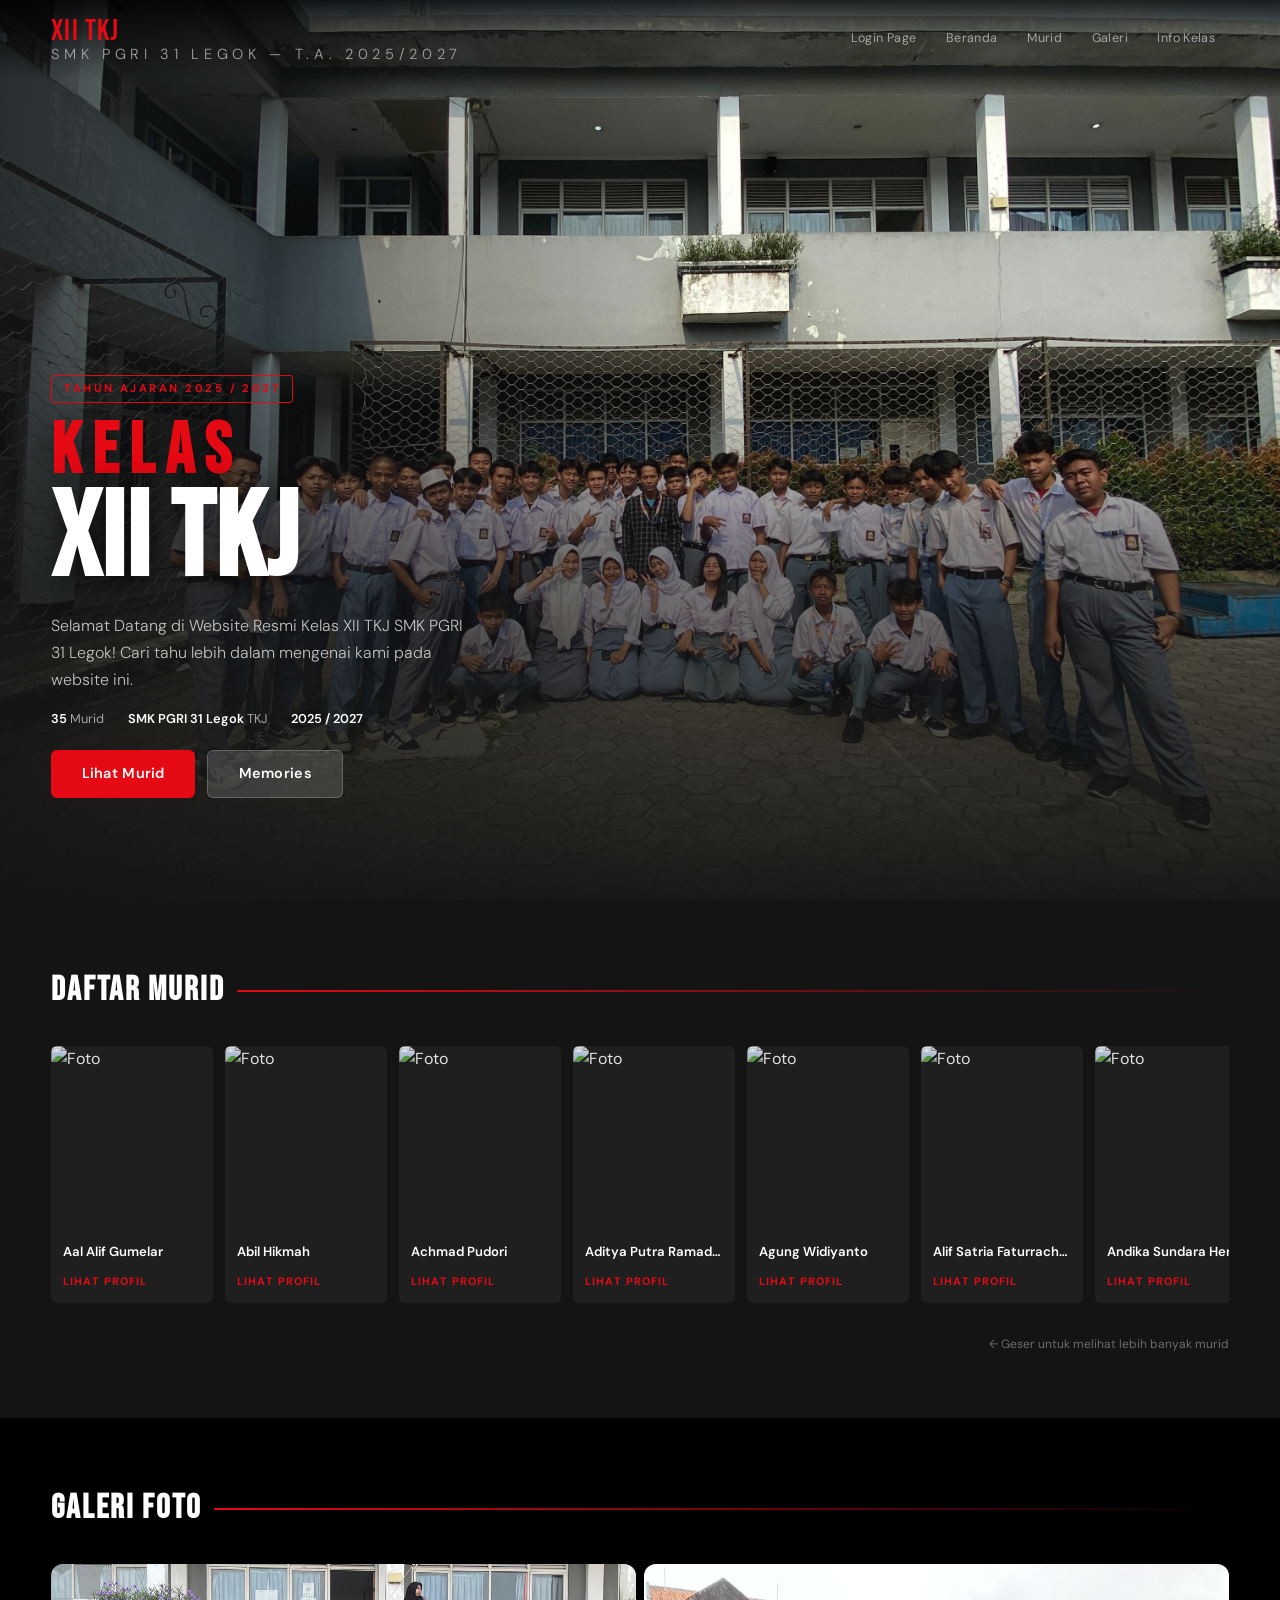
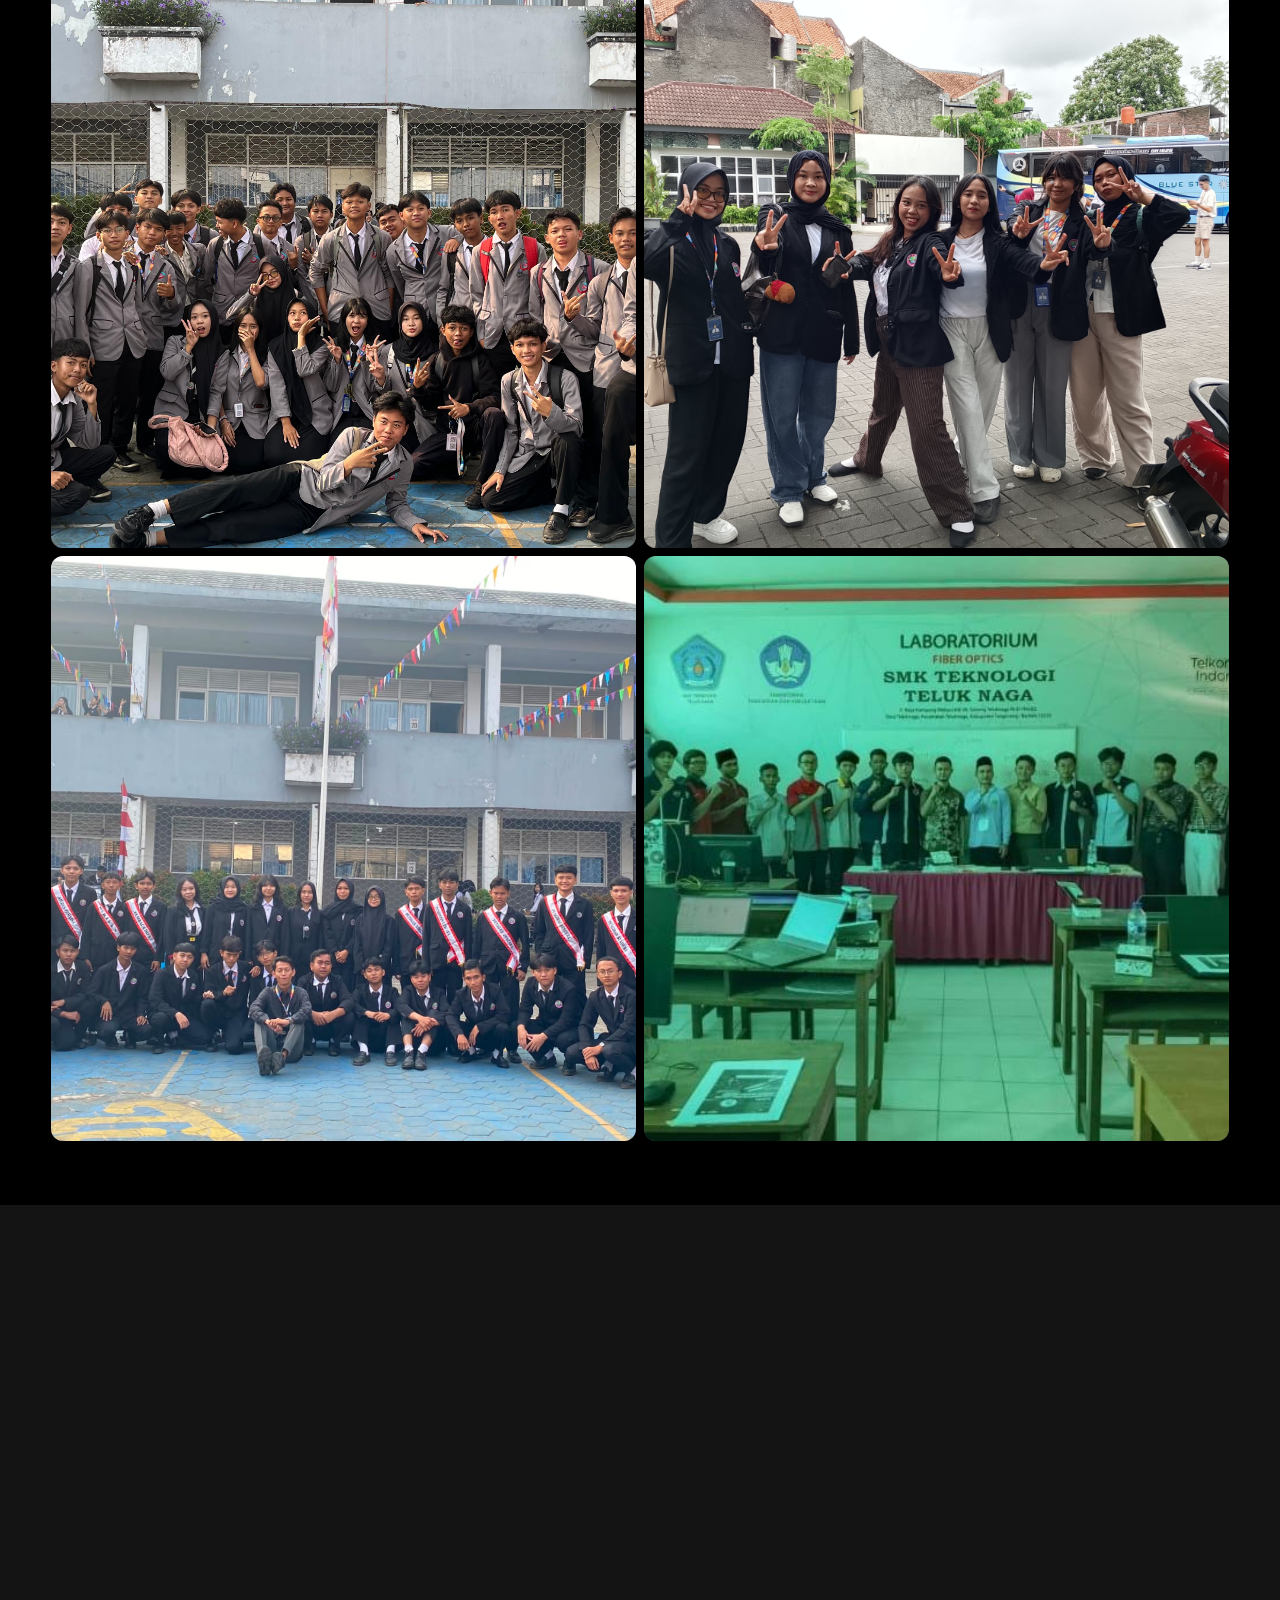
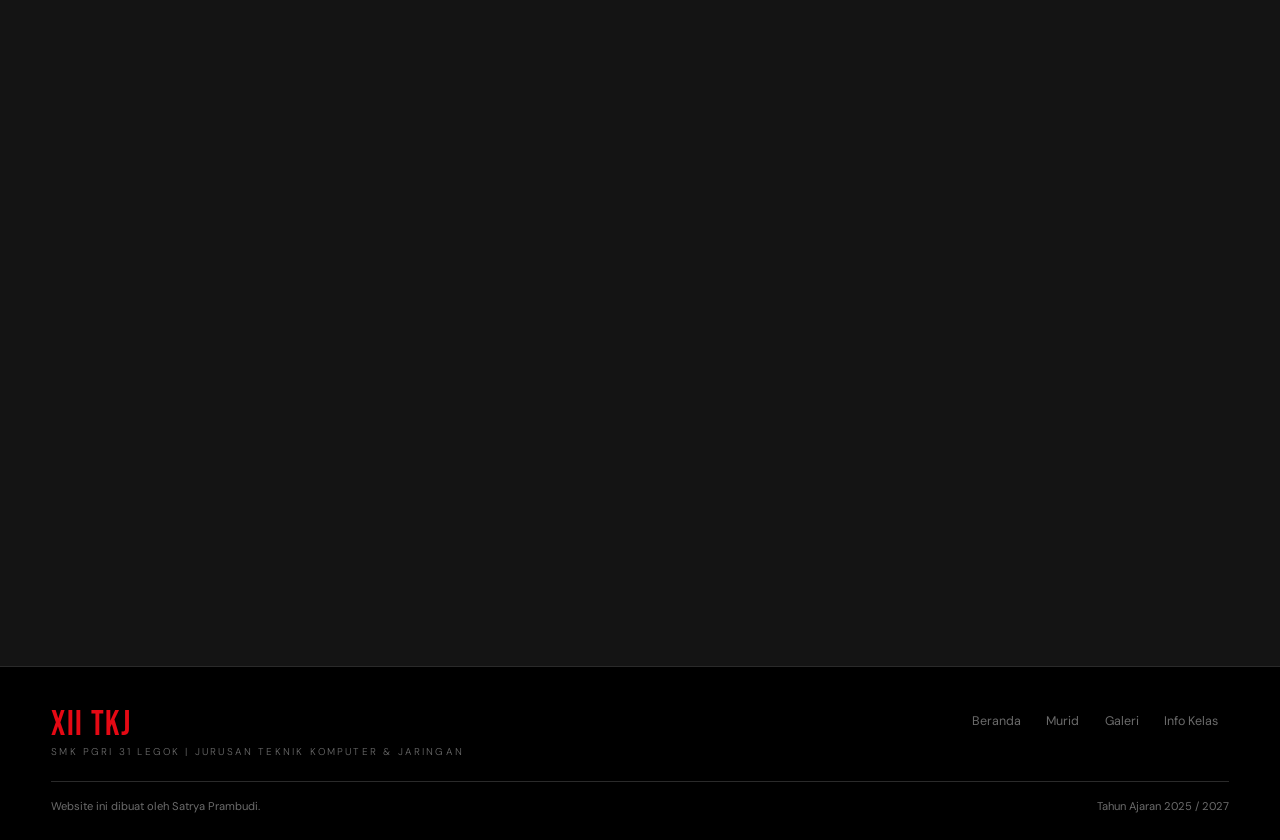
==== commit b28d414a: "Penambahan Galeri Foto" ====
--- a/pages/website.html
+++ b/pages/website.html
@@ -1,13 +1,16 @@
 <!DOCTYPE html>
 <html lang="id">
+
 <head>
   <meta charset="UTF-8" />
   <meta name="viewport" content="width=device-width, initial-scale=1.0" />
   <title>XII TKJ</title>
   <link rel="icon" type="image/jpeg" href="assets/logokelas.png" />
-  <link href="https://fonts.googleapis.com/css2?family=Bebas+Neue&family=DM+Sans:wght@300;400;500;600;700&display=swap" rel="stylesheet" />
+  <link href="https://fonts.googleapis.com/css2?family=Bebas+Neue&family=DM+Sans:wght@300;400;500;600;700&display=swap"
+    rel="stylesheet" />
   <link rel="stylesheet" href="css/website.css" />
 </head>
+
 <body>
   <!-- Navbar -->
   <header class="navbar" id="navbar">
@@ -32,13 +35,14 @@
     <div class="hero-content">
       <div class="hero-badge">Tahun Ajaran 2025 / 2027</div>
       <a href="https://www.instagram.com/11tkj.zone_?igsh=MW0xNXBpd2Vtd3p0aA==" target="_blank">
-      <h1>
-        <em>Kelas</em>
-        XII TKJ
-      </h1>
+        <h1>
+          <em>Kelas</em>
+          XII TKJ
+        </h1>
       </a>
       <p class="hero-desc">
-        Selamat Datang di Website Resmi Kelas XII TKJ SMK PGRI 31 Legok! Cari tahu lebih dalam mengenai kami pada website ini.
+        Selamat Datang di Website Resmi Kelas XII TKJ SMK PGRI 31 Legok! Cari tahu lebih dalam mengenai kami pada
+        website ini.
       </p>
       <div class="hero-meta">
         <span><strong>35</strong> Murid</span>
@@ -46,7 +50,7 @@
         <span><strong>2025 / 2027</strong></span>
       </div>
       <div class="hero-buttons">
-        <a href="#murid"  class="btn btn-primary">Lihat Murid</a>
+        <a href="#murid" class="btn btn-primary">Lihat Murid</a>
         <a href="#galeri" class="btn btn-secondary">Memories</a>
       </div>
     </div>
@@ -66,64 +70,78 @@
     <div class="cards-row reveal">
 
       <div class="murid-card" data-peran="Absen No. 1">
-        <img src="https://api.dicebear.com/10.x/open-peeps/svg?skinColor=d08b5b&headVariant=short5&clothingColor=fdea6b&seed=le42hyyz" alt="Foto" />
+        <img
+          src="https://api.dicebear.com/10.x/open-peeps/svg?skinColor=d08b5b&headVariant=short5&clothingColor=fdea6b&seed=le42hyyz"
+          alt="Foto" />
         <div class="murid-card-info">
           <p class="nama">Aal Alif Gumelar</p>
-          
+
         </div>
         <div class="murid-card-link">Lihat Profil</div>
       </div>
 
       <div class="murid-card" data-peran="Absen No. 02">
-        <img src="https://api.dicebear.com/10.x/open-peeps/svg?skinColor=d08b5b&headVariant=short5&clothingColor=fdea6b&seed=le42hyyz" alt="Foto" />
+        <img
+          src="https://api.dicebear.com/10.x/open-peeps/svg?skinColor=d08b5b&headVariant=short5&clothingColor=fdea6b&seed=le42hyyz"
+          alt="Foto" />
         <div class="murid-card-info">
           <p class="nama">Abil Hikmah</p>
-          
+
         </div>
         <div class="murid-card-link">Lihat Profil</div>
       </div>
 
       <div class="murid-card" data-peran="Absen No. 03">
-        <img src="https://api.dicebear.com/10.x/open-peeps/svg?skinColor=d08b5b&headVariant=short5&clothingColor=fdea6b&seed=le42hyyz" alt="Foto" />
+        <img
+          src="https://api.dicebear.com/10.x/open-peeps/svg?skinColor=d08b5b&headVariant=short5&clothingColor=fdea6b&seed=le42hyyz"
+          alt="Foto" />
         <div class="murid-card-info">
           <p class="nama">Achmad Pudori</p>
-          
+
         </div>
         <div class="murid-card-link">Lihat Profil</div>
       </div>
 
       <div class="murid-card" data-peran="Absen No. 04">
-        <img src="https://api.dicebear.com/10.x/open-peeps/svg?skinColor=d08b5b&headVariant=short5&clothingColor=fdea6b&seed=le42hyyz" alt="Foto" />
+        <img
+          src="https://api.dicebear.com/10.x/open-peeps/svg?skinColor=d08b5b&headVariant=short5&clothingColor=fdea6b&seed=le42hyyz"
+          alt="Foto" />
         <div class="murid-card-info">
           <p class="nama">Aditya Putra Ramadhan</p>
-          
+
         </div>
         <div class="murid-card-link">Lihat Profil</div>
       </div>
 
       <div class="murid-card" data-peran="Absen No. 05">
-        <img src="https://api.dicebear.com/10.x/open-peeps/svg?skinColor=d08b5b&headVariant=short5&clothingColor=fdea6b&seed=le42hyyz" alt="Foto" />
+        <img
+          src="https://api.dicebear.com/10.x/open-peeps/svg?skinColor=d08b5b&headVariant=short5&clothingColor=fdea6b&seed=le42hyyz"
+          alt="Foto" />
         <div class="murid-card-info">
           <p class="nama">Agung Widiyanto</p>
-          
+
         </div>
         <div class="murid-card-link">Lihat Profil</div>
       </div>
 
       <div class="murid-card" data-peran="Sekertaris | Absen No. 06">
-        <img src="https://api.dicebear.com/10.x/open-peeps/svg?skinColor=d08b5b&headVariant=short5&clothingColor=fdea6b&seed=le42hyyz" alt="Foto" />
+        <img
+          src="https://api.dicebear.com/10.x/open-peeps/svg?skinColor=d08b5b&headVariant=short5&clothingColor=fdea6b&seed=le42hyyz"
+          alt="Foto" />
         <div class="murid-card-info">
           <p class="nama">Alif Satria Faturrachman</p>
-          
+
         </div>
         <div class="murid-card-link">Lihat Profil</div>
       </div>
 
       <div class="murid-card" data-peran="Absen No. 07">
-        <img src="https://api.dicebear.com/10.x/open-peeps/svg?skinColor=d08b5b&headVariant=short5&clothingColor=fdea6b&seed=le42hyyz" alt="Foto" />
+        <img
+          src="https://api.dicebear.com/10.x/open-peeps/svg?skinColor=d08b5b&headVariant=short5&clothingColor=fdea6b&seed=le42hyyz"
+          alt="Foto" />
         <div class="murid-card-info">
           <p class="nama">Andika Sundara Hermawan.</p>
-          
+
         </div>
         <div class="murid-card-link">Lihat Profil</div>
       </div>
@@ -132,7 +150,7 @@
         <img src="https://api.dicebear.com/10.x/open-peeps/svg?seed=0uymrk3s" alt="Foto" />
         <div class="murid-card-info">
           <p class="nama">Awfa Evelyn Hendra Effendy</p>
-          
+
         </div>
         <div class="murid-card-link">Lihat Profil</div>
       </div>
@@ -141,124 +159,150 @@
         <img src="https://api.dicebear.com/10.x/open-peeps/svg?skinColor=d08b5b&seed=kkg1ufh6" alt="Foto" />
         <div class="murid-card-info">
           <p class="nama">Barra Arsya Febrian</p>
-          
+
         </div>
         <div class="murid-card-link">Lihat Profil</div>
       </div>
 
       <div class="murid-card" data-peran="Absen No. 10">
-        <img src="https://api.dicebear.com/10.x/open-peeps/svg?skinColor=d08b5b&headVariant=short5&clothingColor=fdea6b&seed=le42hyyz" alt="Foto" />
+        <img
+          src="https://api.dicebear.com/10.x/open-peeps/svg?skinColor=d08b5b&headVariant=short5&clothingColor=fdea6b&seed=le42hyyz"
+          alt="Foto" />
         <div class="murid-card-info">
           <p class="nama">Barul Fazri</p>
-          
-        </div>
-        <div class="murid-card-link">Lihat Profil</div>
-      </div>
-
-        <div class="murid-card" data-peran="Absen No. 11">
-          <img src="https://api.dicebear.com/10.x/open-peeps/svg?skinColor=d08b5b&headVariant=short5&clothingColor=fdea6b&seed=le42hyyz" alt="Foto" />
-          <div class="murid-card-info">
-            <p class="nama">Chiko Mahendra</p>
-            
-          </div>
-          <div class="murid-card-link">Lihat Profil</div>
-        </div>
-
-         <div class="murid-card" data-peran="Absen No. 12">
-          <img src="https://api.dicebear.com/10.x/open-peeps/svg?skinColor=d08b5b&headVariant=short5&clothingColor=fdea6b&seed=le42hyyz" alt="Foto" />
-          <div class="murid-card-info">
-            <p class="nama">Deva Samudra</p>
-            
-          </div>
-          <div class="murid-card-link">Lihat Profil</div>
-        </div>
-
-        <div class="murid-card" data-peran="Bendahara | Absen No. 13">
-          <img src="https://api.dicebear.com/10.x/open-peeps/svg?headVariant=hijab&expressionVariant=calm&accessoriesVariant=glasses5&accessoriesProbability=50&skinColor=edb98a&seed=vrem2qv4" alt="Foto" />
-          <div class="murid-card-info">
-            <p class="nama">Deviana Indah R</p>
-            
-          </div>
-          <div class="murid-card-link">Lihat Profil</div>
-        </div>
-        
-        <div class="murid-card" data-peran="Absen No. 14">
-          <img src="https://api.dicebear.com/10.x/open-peeps/svg?skinColor=d08b5b&headVariant=short5&clothingColor=fdea6b&seed=le42hyyz" alt="Foto" />
-          <div class="murid-card-info">
-            <p class="nama">Dhika Aditya</p>
-            
-          </div>
-          <div class="murid-card-link">Lihat Profil</div>
-        </div>
-
-        <div class="murid-card" data-peran="Absen No. 15">
-          <img src="https://api.dicebear.com/10.x/open-peeps/svg?skinColor=d08b5b&headVariant=short5&clothingColor=fdea6b&seed=le42hyyz" alt="Foto" />
-          <div class="murid-card-info">
-            <p class="nama">Fachri Syahraihan</p>
-            
-          </div>
-          <div class="murid-card-link">Lihat Profil</div>
-        </div>
-
-        <div class="murid-card" data-peran="Absen No. 16">
-          <img src="https://api.dicebear.com/10.x/open-peeps/svg?skinColor=d08b5b&headVariant=short5&clothingColor=fdea6b&seed=le42hyyz" alt="Foto" />
-          <div class="murid-card-info">
-            <p class="nama">Fadly Nurdiansyah Putra</p>
-            
-          </div>
-          <div class="murid-card-link">Lihat Profil</div>
-        </div>
+
+        </div>
+        <div class="murid-card-link">Lihat Profil</div>
+      </div>
+
+      <div class="murid-card" data-peran="Absen No. 11">
+        <img
+          src="https://api.dicebear.com/10.x/open-peeps/svg?skinColor=d08b5b&headVariant=short5&clothingColor=fdea6b&seed=le42hyyz"
+          alt="Foto" />
+        <div class="murid-card-info">
+          <p class="nama">Chiko Mahendra</p>
+
+        </div>
+        <div class="murid-card-link">Lihat Profil</div>
+      </div>
+
+      <div class="murid-card" data-peran="Absen No. 12">
+        <img
+          src="https://api.dicebear.com/10.x/open-peeps/svg?skinColor=d08b5b&headVariant=short5&clothingColor=fdea6b&seed=le42hyyz"
+          alt="Foto" />
+        <div class="murid-card-info">
+          <p class="nama">Deva Samudra</p>
+
+        </div>
+        <div class="murid-card-link">Lihat Profil</div>
+      </div>
+
+      <div class="murid-card" data-peran="Bendahara | Absen No. 13">
+        <img
+          src="https://api.dicebear.com/10.x/open-peeps/svg?headVariant=hijab&expressionVariant=calm&accessoriesVariant=glasses5&accessoriesProbability=50&skinColor=edb98a&seed=vrem2qv4"
+          alt="Foto" />
+        <div class="murid-card-info">
+          <p class="nama">Deviana Indah R</p>
+
+        </div>
+        <div class="murid-card-link">Lihat Profil</div>
+      </div>
+
+      <div class="murid-card" data-peran="Absen No. 14">
+        <img
+          src="https://api.dicebear.com/10.x/open-peeps/svg?skinColor=d08b5b&headVariant=short5&clothingColor=fdea6b&seed=le42hyyz"
+          alt="Foto" />
+        <div class="murid-card-info">
+          <p class="nama">Dhika Aditya</p>
+
+        </div>
+        <div class="murid-card-link">Lihat Profil</div>
+      </div>
+
+      <div class="murid-card" data-peran="Absen No. 15">
+        <img
+          src="https://api.dicebear.com/10.x/open-peeps/svg?skinColor=d08b5b&headVariant=short5&clothingColor=fdea6b&seed=le42hyyz"
+          alt="Foto" />
+        <div class="murid-card-info">
+          <p class="nama">Fachri Syahraihan</p>
+
+        </div>
+        <div class="murid-card-link">Lihat Profil</div>
+      </div>
+
+      <div class="murid-card" data-peran="Absen No. 16">
+        <img
+          src="https://api.dicebear.com/10.x/open-peeps/svg?skinColor=d08b5b&headVariant=short5&clothingColor=fdea6b&seed=le42hyyz"
+          alt="Foto" />
+        <div class="murid-card-info">
+          <p class="nama">Fadly Nurdiansyah Putra</p>
+
+        </div>
+        <div class="murid-card-link">Lihat Profil</div>
+      </div>
 
       <div class="murid-card" data-peran="Absen No. 17">
-        <img src="https://api.dicebear.com/10.x/open-peeps/svg?skinColor=d08b5b&headVariant=short5&clothingColor=fdea6b&seed=le42hyyz" alt="Foto" />
+        <img
+          src="https://api.dicebear.com/10.x/open-peeps/svg?skinColor=d08b5b&headVariant=short5&clothingColor=fdea6b&seed=le42hyyz"
+          alt="Foto" />
         <div class="murid-card-info">
           <p class="nama">Faris Aditiya Riyanto</p>
-          
+
         </div>
         <div class="murid-card-link">Lihat Profil</div>
       </div>
 
       <div class="murid-card" data-peran="Absen No. 18">
-        <img src= "https://api.dicebear.com/10.x/open-peeps/svg?skinColor=d08b5b&headVariant=short5&clothingColor=fdea6b&seed=le42hyyz" alt="Foto" />
+        <img
+          src="https://api.dicebear.com/10.x/open-peeps/svg?skinColor=d08b5b&headVariant=short5&clothingColor=fdea6b&seed=le42hyyz"
+          alt="Foto" />
         <div class="murid-card-info">
           <p class="nama">Fauz Yasir Ma'arip</p>
-          
+
         </div>
         <div class="murid-card-link">Lihat Profil</div>
       </div>
 
       <div class="murid-card" data-peran="Absen No. 19">
-        <img src="https://api.dicebear.com/10.x/open-peeps/svg?headVariant=hijab&expressionVariant=calm&accessoriesVariant=glasses5&accessoriesProbability=50&skinColor=edb98a&seed=vrem2qv4" alt="Foto" />
+        <img
+          src="https://api.dicebear.com/10.x/open-peeps/svg?headVariant=hijab&expressionVariant=calm&accessoriesVariant=glasses5&accessoriesProbability=50&skinColor=edb98a&seed=vrem2qv4"
+          alt="Foto" />
         <div class="murid-card-info">
           <p class="nama">Fauziah Syafiqo</p>
-          
+
         </div>
         <div class="murid-card-link">Lihat Profil</div>
       </div>
 
       <div class="murid-card" data-peran="Absen No. 20">
-        <img src="https://api.dicebear.com/10.x/open-peeps/svg?skinColor=d08b5b&headVariant=short5&clothingColor=fdea6b&seed=le42hyyz" alt="Foto" />
+        <img
+          src="https://api.dicebear.com/10.x/open-peeps/svg?skinColor=d08b5b&headVariant=short5&clothingColor=fdea6b&seed=le42hyyz"
+          alt="Foto" />
         <div class="murid-card-info">
           <p class="nama">Hadi Setiawan</p>
-          
+
         </div>
         <div class="murid-card-link">Lihat Profil</div>
       </div>
 
       <div class="murid-card" data-peran="Absen No. 21">
-        <img src="https://api.dicebear.com/10.x/open-peeps/svg?skinColor=d08b5b&headVariant=short5&clothingColor=fdea6b&seed=le42hyyz" alt="Foto" />
+        <img
+          src="https://api.dicebear.com/10.x/open-peeps/svg?skinColor=d08b5b&headVariant=short5&clothingColor=fdea6b&seed=le42hyyz"
+          alt="Foto" />
         <div class="murid-card-info">
           <p class="nama">Jidan Risqi Syahputra</p>
-          
+
         </div>
         <div class="murid-card-link">Lihat Profil</div>
       </div>
 
       <div class="murid-card" data-peran="Absen No. 22">
-        <img src="https://api.dicebear.com/10.x/open-peeps/svg?skinColor=d08b5b&headVariant=short5&clothingColor=fdea6b&seed=le42hyyz" alt="Foto" />
+        <img
+          src="https://api.dicebear.com/10.x/open-peeps/svg?skinColor=d08b5b&headVariant=short5&clothingColor=fdea6b&seed=le42hyyz"
+          alt="Foto" />
         <div class="murid-card-info">
           <p class="nama">Joni Gunawan</p>
-          
+
         </div>
         <div class="murid-card-link">Lihat Profil</div>
       </div>
@@ -267,134 +311,158 @@
         <img src="https://api.dicebear.com/10.x/open-peeps/svg?skinColor=d08b5b&seed=l1geh19p" alt="Foto" />
         <div class="murid-card-info">
           <p class="nama">Khayla Darwisyah Adabiyah Putri</p>
-          
+
         </div>
         <div class="murid-card-link">Lihat Profil</div>
       </div>
 
       <div class="murid-card" data-peran="Absen No. 24">
-        <img src="https://api.dicebear.com/10.x/open-peeps/svg?skinColor=d08b5b&headVariant=short5&clothingColor=fdea6b&seed=le42hyyz" alt="Foto" />
+        <img
+          src="https://api.dicebear.com/10.x/open-peeps/svg?skinColor=d08b5b&headVariant=short5&clothingColor=fdea6b&seed=le42hyyz"
+          alt="Foto" />
         <div class="murid-card-info">
           <p class="nama">Muhammad Billy Denis Ramadhan.</p>
-          
-        </div>
-        <div class="murid-card-link">Lihat Profil</div>
-      </div>
-
-        <div class="murid-card" data-peran="Absen No. 25">
-          <img src="https://api.dicebear.com/10.x/open-peeps/svg?skinColor=d08b5b&headVariant=short5&clothingColor=fdea6b&seed=le42hyyz" alt="Foto" />
-          <div class="murid-card-info">
-            <p class="nama">Muhammad Arif Rahman</p>
-            
-          </div>
-          <div class="murid-card-link">Lihat Profil</div>
-        </div>
-
-         <div class="murid-card" data-peran="Absen No. 26">
-          <img src="https://api.dicebear.com/10.x/open-peeps/svg?skinColor=d08b5b&headVariant=short5&clothingColor=fdea6b&seed=le42hyyz" alt="Foto" />
-          <div class="murid-card-info">
-            <p class="nama">Muhammad Ibadurahman</p>
-            
-          </div>
-          <div class="murid-card-link">Lihat Profil</div>
-        </div>
-
-        <div class="murid-card" data-peran="Absen No. 27">
-          <img src="https://api.dicebear.com/10.x/open-peeps/svg?skinColor=d08b5b&headVariant=short5&clothingColor=fdea6b&seed=le42hyyz" alt="Foto" />
-          <div class="murid-card-info">
-            <p class="nama">Muhammad Zidane Adyano</p>
-            
-          </div>
-          <div class="murid-card-link">Lihat Profil</div>
-        </div>
-        
-        <div class="murid-card" data-peran="Absen No. 28">
-          <img src="https://api.dicebear.com/10.x/open-peeps/svg?headVariant=hijab&expressionVariant=calm&accessoriesVariant=glasses5&accessoriesProbability=50&skinColor=edb98a&seed=vrem2qv4" alt="Foto" />
-          <div class="murid-card-info">
-            <p class="nama">Nadya Isrosalinda</p>
-            
-          </div>
-          <div class="murid-card-link">Lihat Profil</div>
-        </div>
-
-        <div class="murid-card" data-peran="Absen No. 29">
-          <img src="https://api.dicebear.com/10.x/open-peeps/svg?skinColor=d08b5b&headVariant=short5&clothingColor=fdea6b&seed=le42hyyz" alt="Foto" />
-          <div class="murid-card-info">
-            <p class="nama">Radiant Nurwahid</p>
-            
-          </div>
-          <div class="murid-card-link">Lihat Profil</div>
-        </div>
-
-        <div class="murid-card" data-peran="Absen No. 30">
-          <img src="https://api.dicebear.com/10.x/open-peeps/svg?skinColor=d08b5b&headVariant=short5&clothingColor=fdea6b&seed=le42hyyz" alt="Foto" />
-          <div class="murid-card-info">
-            <p class="nama">Ramdani Maghfiroh</p>
-            
-          </div>
-          <div class="murid-card-link">Lihat Profil</div>
-        </div>
-
-        <div class="murid-card" data-peran="Ketua Kelas | Absen No. 31">
-          <img src="https://api.dicebear.com/10.x/open-peeps/svg?skinColor=d08b5b&headVariant=short5&clothingColor=fdea6b&seed=le42hyyz" alt="Foto" />
-          <div class="murid-card-info">
-            <p class="nama">Rasya Mahesa Danu</p>
-            
-          </div>
-          <div class="murid-card-link">Lihat Profil</div>
-        </div>
-
-        <div class="murid-card" data-peran="Absen No. 32">
-          <img src="https://api.dicebear.com/10.x/open-peeps/svg?skinColor=d08b5b&headVariant=short5&clothingColor=fdea6b&seed=le42hyyz" alt="Foto" />
-          <div class="murid-card-info">
-            <p class="nama">Reza Ardiyansyah</p>
-            
-          </div>
-          <div class="murid-card-link">Lihat Profil</div>
-        </div>
-
-        <div class="murid-card" data-peran="Pembuat Website | Absen No. 33">
-            <img src="https://api.dicebear.com/10.x/open-peeps/svg?accessoriesVariant=glasses3&headVariant=pomp&clothingColor=b6e3f4&skinColor=edb98a&seed=zp8n3wzx" alt="Foto" />
-          <div class="murid-card-info">
-            <p class="nama">Satrya Prambudi</p>
-          </div>
-          <div class="murid-card-link">Lihat Profil</div>
-        </div>
-
-        <div class="murid-card" data-peran="Absen No. 34">
-          <img src="https://api.dicebear.com/10.x/open-peeps/svg?skinColor=d08b5b&headVariant=short5&clothingColor=fdea6b&seed=le42hyyz" alt="Foto" />
-          <div class="murid-card-info">
-            <p class="nama">Takbir Muhammad Akbar</p>
-            
-          </div>
-          <div class="murid-card-link">Lihat Profil</div>
-        </div>
-
-        <div class="murid-card" data-peran="Wakil Ketua Kelas | Absen No. 35">
-          <img src="https://api.dicebear.com/10.x/open-peeps/svg?headVariant=hijab&expressionVariant=calm&accessoriesVariant=glasses5&accessoriesProbability=50&seed=hgpwwvc7" alt="Foto" />
-          <div class="murid-card-info">
-            <p class="nama">Tiara Jiyani Putri</p>
-            
-          </div>
-          <div class="murid-card-link">Lihat Profil</div>
-        </div> 
-    </div>  
-    
-        <!-- Prof. Modal-->
+
+        </div>
+        <div class="murid-card-link">Lihat Profil</div>
+      </div>
+
+      <div class="murid-card" data-peran="Absen No. 25">
+        <img
+          src="https://api.dicebear.com/10.x/open-peeps/svg?skinColor=d08b5b&headVariant=short5&clothingColor=fdea6b&seed=le42hyyz"
+          alt="Foto" />
+        <div class="murid-card-info">
+          <p class="nama">Muhammad Arif Rahman</p>
+
+        </div>
+        <div class="murid-card-link">Lihat Profil</div>
+      </div>
+
+      <div class="murid-card" data-peran="Absen No. 26">
+        <img
+          src="https://api.dicebear.com/10.x/open-peeps/svg?skinColor=d08b5b&headVariant=short5&clothingColor=fdea6b&seed=le42hyyz"
+          alt="Foto" />
+        <div class="murid-card-info">
+          <p class="nama">Muhammad Ibadurahman</p>
+
+        </div>
+        <div class="murid-card-link">Lihat Profil</div>
+      </div>
+
+      <div class="murid-card" data-peran="Absen No. 27">
+        <img
+          src="https://api.dicebear.com/10.x/open-peeps/svg?skinColor=d08b5b&headVariant=short5&clothingColor=fdea6b&seed=le42hyyz"
+          alt="Foto" />
+        <div class="murid-card-info">
+          <p class="nama">Muhammad Zidane Adyano</p>
+
+        </div>
+        <div class="murid-card-link">Lihat Profil</div>
+      </div>
+
+      <div class="murid-card" data-peran="Absen No. 28">
+        <img
+          src="https://api.dicebear.com/10.x/open-peeps/svg?headVariant=hijab&expressionVariant=calm&accessoriesVariant=glasses5&accessoriesProbability=50&skinColor=edb98a&seed=vrem2qv4"
+          alt="Foto" />
+        <div class="murid-card-info">
+          <p class="nama">Nadya Isrosalinda</p>
+
+        </div>
+        <div class="murid-card-link">Lihat Profil</div>
+      </div>
+
+      <div class="murid-card" data-peran="Absen No. 29">
+        <img
+          src="https://api.dicebear.com/10.x/open-peeps/svg?skinColor=d08b5b&headVariant=short5&clothingColor=fdea6b&seed=le42hyyz"
+          alt="Foto" />
+        <div class="murid-card-info">
+          <p class="nama">Radiant Nurwahid</p>
+
+        </div>
+        <div class="murid-card-link">Lihat Profil</div>
+      </div>
+
+      <div class="murid-card" data-peran="Absen No. 30">
+        <img
+          src="https://api.dicebear.com/10.x/open-peeps/svg?skinColor=d08b5b&headVariant=short5&clothingColor=fdea6b&seed=le42hyyz"
+          alt="Foto" />
+        <div class="murid-card-info">
+          <p class="nama">Ramdani Maghfiroh</p>
+
+        </div>
+        <div class="murid-card-link">Lihat Profil</div>
+      </div>
+
+      <div class="murid-card" data-peran="Ketua Kelas | Absen No. 31">
+        <img
+          src="https://api.dicebear.com/10.x/open-peeps/svg?skinColor=d08b5b&headVariant=short5&clothingColor=fdea6b&seed=le42hyyz"
+          alt="Foto" />
+        <div class="murid-card-info">
+          <p class="nama">Rasya Mahesa Danu</p>
+
+        </div>
+        <div class="murid-card-link">Lihat Profil</div>
+      </div>
+
+      <div class="murid-card" data-peran="Absen No. 32">
+        <img
+          src="https://api.dicebear.com/10.x/open-peeps/svg?skinColor=d08b5b&headVariant=short5&clothingColor=fdea6b&seed=le42hyyz"
+          alt="Foto" />
+        <div class="murid-card-info">
+          <p class="nama">Reza Ardiyansyah</p>
+
+        </div>
+        <div class="murid-card-link">Lihat Profil</div>
+      </div>
+
+      <div class="murid-card" data-peran="Pembuat Website | Absen No. 33">
+        <img
+          src="https://api.dicebear.com/10.x/open-peeps/svg?accessoriesVariant=glasses3&headVariant=pomp&clothingColor=b6e3f4&skinColor=edb98a&seed=zp8n3wzx"
+          alt="Foto" />
+        <div class="murid-card-info">
+          <p class="nama">Satrya Prambudi</p>
+        </div>
+        <div class="murid-card-link">Lihat Profil</div>
+      </div>
+
+      <div class="murid-card" data-peran="Absen No. 34">
+        <img
+          src="https://api.dicebear.com/10.x/open-peeps/svg?skinColor=d08b5b&headVariant=short5&clothingColor=fdea6b&seed=le42hyyz"
+          alt="Foto" />
+        <div class="murid-card-info">
+          <p class="nama">Takbir Muhammad Akbar</p>
+
+        </div>
+        <div class="murid-card-link">Lihat Profil</div>
+      </div>
+
+      <div class="murid-card" data-peran="Wakil Ketua Kelas | Absen No. 35">
+        <img
+          src="https://api.dicebear.com/10.x/open-peeps/svg?headVariant=hijab&expressionVariant=calm&accessoriesVariant=glasses5&accessoriesProbability=50&seed=hgpwwvc7"
+          alt="Foto" />
+        <div class="murid-card-info">
+          <p class="nama">Tiara Jiyani Putri</p>
+
+        </div>
+        <div class="murid-card-link">Lihat Profil</div>
+      </div>
+    </div>
+
+    <!-- Prof. Modal-->
     <div class="modal" id="profileModal">
       <div class="modal-content">
-          <button class="close-btn" id="closeModalBtn">&times;</button>
-          <div class="modal-header">
-              <h2 id="modalTitle">Profile</h2>
-          </div>
-          <div class="modal-body">
-              <img id="modalImage" src="" alt="photo-profile" />
-              <div class="profile-info">
-                  <p><strong>Nama:</strong> <span id="modalNama">-</span></p>
-                  <p><strong>Peran:</strong> <span id="modalPeran">-</span></p>
-                  <p><strong>Status Murid:</strong> <span id="modalStatus">-</span></p>
-              </div>
-          </div>
+        <button class="close-btn" id="closeModalBtn">&times;</button>
+        <div class="modal-header">
+          <h2 id="modalTitle">Profile</h2>
+        </div>
+        <div class="modal-body">
+          <img id="modalImage" src="" alt="photo-profile" />
+          <div class="profile-info">
+            <p><strong>Nama:</strong> <span id="modalNama">-</span></p>
+            <p><strong>Peran:</strong> <span id="modalPeran">-</span></p>
+            <p><strong>Status Murid:</strong> <span id="modalStatus">-</span></p>
+          </div>
+        </div>
       </div>
     </div>
 
@@ -417,7 +485,7 @@
     <div class="galeri-grid reveal">
 
       <div class="galeri-item big" id="galeriItem">
-        <img id="galeriImg" src="assets/11semester2-1.jpeg" alt="Foto Kelas 11 (Sesudah Ujian)"/>
+        <img id="galeriImg" src="assets/11semester2-1.jpeg" alt="Foto Kelas 11 (Sesudah Ujian)" />
         <div class="galeri-caption" id="galeriCaption">
           <span id="captionText">Foto Kelas Bersama - Akhir Semester (11)</span>
           <span id="indexLabel">1 / 4</span>
@@ -428,15 +496,23 @@
         <img id="galeriImg2" src="assets/foto1.jpeg" alt="Kunjungan Industri" />
         <div class="galeri-caption" id="galeriCaption2">
           <span id="captionText2">Kunjungan Industri</span>
-          <span id="indexLabel2">1 / 10</span>          
-        </div>
-      </div>
-
-      <div class="galeri-item">
+          <span id="indexLabel2">1 / 10</span>
+        </div>
+      </div>
+
+      <div class="galeri-item big" id="galeriItem3">
+        <img id="galeriImg3" src="assets/photo_upacara.jpeg" alt="Foto Kelas 12 (Awal Semester)" />
+        <div class="galeri-caption" id="galeriCaption3">
+          <span id="captionText3">Petugas Upacara - Kelas 12</span>
+          <span id="indexLabel3">1 / 4</span>
+        </div>
+      </div>
+
+      <div class="galeri-item big">
         <img src="assets/LKS.jpeg" alt="Lomba LKS" />
         <div class="galeri-caption">Lomba LKS</div>
       </div>
-      
+
     </div>
   </section>
 
@@ -478,184 +554,216 @@
       <div class="jadwal-wrap">
         <div class="accordion-item">
 
-              <div class="accordion-header">
-                  <span class="Hari">Senin</span>
-                  <span class="preview"><em>Read More</em></span>
-                  <span class="arrow">▶</span>
-              </div>
-
-              <div class="accordion-body">
-                  <table>
-                      <tr>
-                          <td>Teknologi Layanan Jaringan</td>
-                          <td>07:00 - 09:30</td>
-                          <td>Bpk. Erik</td>
-                      </tr>
-                      <tr>
-                          <td>Bahasa Inggris</td>
-                          <td>10:00 - 11:00</td>
-                          <td>Ms. Suparti</td>   
-                      </tr>
-                      <tr>
-                          <td>Pendidikan Agama Islam</td>
-                          <td>13:30 - 14:35</td>
-                          <td>Bpk. Fahmi</td>
-                      </tr>
-                  </table>
-              </div>            
-          </div>
+          <div class="accordion-header">
+            <span class="Hari">Senin</span>
+            <span class="preview"><em>Read More</em></span>
+            <span class="arrow">▶</span>
+          </div>
+
+          <div class="accordion-body">
+            <table>
+              <tr>
+                <td>KWH</td>
+                <td>07:00 - 08:20</td>
+                <td>Bpk. Eka</td>
+                <td>Ruang 22</td>
+              </tr>
+              <tr>
+                <td>PKN</td>
+                <td>08:20 - 09:40</td>
+                <td>Bu. Desti</td>
+                <td>Ruang 19</td>
+              </tr>
+              <tr>
+                <td>Bahasa Inggris</td>
+                <td>10:10 - 11:30</td>
+                <td>Bpk. Sukarlan</td>
+                <td>Ruang 19</td>
+              </tr>
+              <tr>
+                <td>MP. Penunjang/ASJ</td>
+                <td>12:30 - 13:50</td>
+                <td>Bpk. Endang</td>
+                <td>RPS</td>
+              </tr>
+              <tr>
+                <td>ESP</td>
+                <td>13:50 - 15:20</td>
+                <td>Mrs. Lola</td>
+                <td>Ruang 13</td>
+              </tr>
+            </table>
+          </div>
+        </div>
+
         <div class="accordion-item">
-            
-              <div class="accordion-header">
-                  <span class="Hari">Selasa</span>
-                  <span class="preview"><em>Read More</em></span>
-                  <span class="arrow">▶</span>
-              </div>
-
-              <div class="accordion-body">
-                  <table>
-                      <tr>
-                          <td>Bahasa Indonesia</td>
-                          <td>07:00 - 08:45</td>
-                          <td>Bu. Siti</td>
-                      </tr>
-                      <tr>
-                          <td>Administrasi Sistem Jaringan</td>
-                          <td>09:55 - 11:05</td>
-                          <td>Bpk. Endang Sudrajat</td>   
-                      </tr>
-                      <tr>
-                          <td>Kewirausahaan</td>
-                          <td>11:05 - 13:25</td>
-                          <td>Bpk. Eka</td>
-                      </tr>
-                      <tr>
-                        <td>Pendidikan Pancasila dan Kewarganegaraan</td>
-                        <td>13:25 - 14:35</td>
-                        <td>Bu Desti Anggraini</td>
-                      </tr>
-                  </table>
-              </div>           
-          </div>
-
-          <div class="accordion-item">
-            
-              <div class="accordion-header">
-                  <span class="Hari">Rabu</span>
-                  <span class="preview"><em>Read More</em></span>
-                  <span class="arrow">▶</span>
-              </div>
-
-              <div class="accordion-body">
-                  <table>
-                      <tr>
-                          <td>Pendidikan Agama Islam</td>
-                          <td>07:00 - 07:35</td>
-                          <td>Bpk. Fahmi</td>
-                      </tr>
-                      <tr>
-                          <td>Matematika</td>
-                          <td>07:35- 09:20</td>
-                          <td>Bpk. Iwan</td>   
-                      </tr>
-                      <tr>
-                          <td>Teknologi Layanan Jaringan</td>
-                          <td>09:55 - 11:05</td>
-                          <td>Bpk. Erik</td>
-                      </tr>
-                      <tr>
-                        <td>Bahasa Inggris</td>
-                        <td>11:40 - 13:25</td>
-                        <td>Ms. Suparti</td>
-                      </tr>
-                      <tr>
-                        <td>ESP</td>
-                        <td>13:25 - 14:35</td>
-                        <td>Ms. Fani</td>
-                      </tr>
-                  </table>
-                </div>   
-          </div>
-
-          <div class="accordion-item">
-            
-              <div class="accordion-header">
-                  <span class="Hari">Kamis</span>
-                  <span class="preview"><em>Read More</em></span>
-                  <span class="arrow">▶</span>
-              </div>
-
-              <div class="accordion-body">
-                  <table>
-                      <tr>
-                          <td>Administrasi Sistem Jaringan</td>
-                          <td>07:00 - 08:45</td>
-                          <td>Bpk. Endang Sudrajat</td>
-                      </tr>
-                      <tr>
-                          <td>Olahraga</td>
-                          <td>09:55 - 11:05</td>
-                          <td>Bpk. Entong Rusmana</td>   
-                      </tr>
-                      <tr>
-                          <td>Sejarah</td>
-                          <td>12:50 - 13:25</td>
-                          <td>Bpk. Edi Kusmaya</td>
-                      </tr>
-                      <tr>
-                        <td>Kewirausahaan</td>
-                        <td>13:25 - 14:35</td>
-                        <td>Bpk. Eka</td>
-                      </tr>
-                  </table>
-              </div>           
-          </div>
-
-          <div class="accordion-item">
-            
-              <div class="accordion-header">
-                  <span class="Hari">Jumat</span>
-                  <span class="preview"><em>Read More</em></span>
-                  <span class="arrow">▶</span>
-              </div>
-
-              <div class="accordion-body">
-                  <table>
-                      <tr>
-                          <td>Administrasi Infrastruktur Jaringan</td>
-                          <td>07:00 - 09:00</td>
-                          <td>Bpk. Asep Maulana</td>
-                      </tr>
-                      <tr>
-                          <td>Kewirausahaan</td>
-                          <td>09:30 - 10:30</td>
-                          <td>Bpk. Eka</td>   
-                      </tr>
-                      <tr>
-                          <td>M.P Design</td>
-                          <td>10:30 - 11:30</td>
-                          <td>Bpk. Asep Maulana</td>
-                      </tr>
-                  </table>
-              </div>
-          </div>
-        </div>  
-
-        <div class="foto-card-wrap reveal">
-          <div class="info-card foto-card">
-            <label for="lightboxFoto" class="foto-thumb">
-              <img src="assets/WhatsApp Image 2026-07-30 at 07.19.40.jpeg" alt="Foto Kelas">
-            </label>
-          </div>
-        </div>
-
-        <input type="checkbox" id="lightboxFoto" class="lightbox-toggle">
-        <div class="lightbox-overlay">
-          <label for="lightboxFoto" class="lightbox-close"></label>
-          <img src="assets/WhatsApp Image 2026-07-30 at 07.19.40.jpeg" alt="Foto Kelas - Preview" class="lightbox-img">
-        </div>
-      </div>
-      
+
+          <div class="accordion-header">
+            <span class="Hari">Selasa</span>
+            <span class="preview"><em>Read More</em></span>
+            <span class="arrow">▶</span>
+          </div>
+
+          <div class="accordion-body">
+            <table>
+              <tr>
+                <td>KWH</td>
+                <td>07:00 - 08:20</td>
+                <td>Bpk. Eka</td>
+                <td>Ruang 22</td>
+              </tr>
+              <tr>
+                <td>Bahasa Inggris</td>
+                <td>08:20 - 09:40</td>
+                <td>Bpk. Sukarlan</td>
+                <td>Ruang 18</td>
+              </tr>
+              <tr>
+                <td>MP. Penunjang/ASJ</td>
+                <td>10:10 - 11:30</td>
+                <td>Bpk. Endang</td>
+                <td>RPS</td>
+              </tr>
+              <tr>
+                <td>MP. Penunjang/ASJ</td>
+                <td>12:30 - 15:10</td>
+                <td>Bpk. Endang</td>
+                <td>RPS</td>
+              </tr>
+            </table>
+          </div>
+        </div>
+
+        <div class="accordion-item">
+
+          <div class="accordion-header">
+            <span class="Hari">Rabu</span>
+            <span class="preview"><em>Read More</em></span>
+            <span class="arrow">▶</span>
+          </div>
+
+          <div class="accordion-body">
+            <table>
+              <tr>
+                <td>Bahasa Indonesia</td>
+                <td>07:00 - 09:00</td>
+                <td>Bpk. Rizky</td>
+                <td>Ruang 19</td>
+              </tr>
+              <tr>
+                <td>Pendidikan Agama Islam</td>
+                <td>09:00 - 09:40</td>
+                <td>Bpk. Madroji</td>
+                <td>Ruang 19</td>
+              </tr>
+              <tr>
+                <td>Pendidikan Agama Islam</td>
+                <td>10:10 - 11:30</td>
+                <td>Bpk. Madroji</td>
+                <td>Ruang 19</td>
+              </tr>
+              <tr>
+                <td>Teknologi Layanan Jaringan</td>
+                <td>12:30 - 15:10</td>
+                <td>Bpk. Deni</td>
+                <td>RPS</td>
+              </tr>
+            </table>
+          </div>
+        </div>
+
+        <div class="accordion-item">
+
+          <div class="accordion-header">
+            <span class="Hari">Kamis</span>
+            <span class="preview"><em>Read More</em></span>
+            <span class="arrow">▶</span>
+          </div>
+
+          <div class="accordion-body">
+            <table>
+              <tr>
+                <td>Administrasi Infrastruktur Jaringan</td>
+                <td>07:00 - 08:20</td>
+                <td>Bpk. Asep</td>
+                <td>RPS</td>
+              </tr>
+              <tr>
+                <td>MP. Penunjang/ASJ</td>
+                <td>08:20 - 09:40</td>
+                <td>Bpk. Endang</td>
+                <td>RPS</td>
+              </tr>
+              <tr>
+                <td>MP. Penunjang/ASJ</td>
+                <td>10:10 - 11:30</td>
+                <td>Bpk. Endang</td>
+                <td>RPS</td>
+              </tr>
+              <tr>
+                <td>Matematika</td>
+                <td>12:30 - 13:10</td>
+                <td>Bpk. Iwan</td>
+                <td>Ruang 19</td>
+              </tr>
+              <tr>
+                <td>KWH</td>
+                <td>13:10 - 13:50</td>
+                <td>Bpk. Eka</td>
+                <td>Ruang 19</td>
+              </tr>
+              <tr>
+                <td>Matematika</td>
+                <td>13:50 - 15:10</td>
+                <td>Bpk. Iwan</td>
+                <td>Ruang 19</td>
+              </tr>
+            </table>
+          </div>
+        </div>
+
+        <div class="accordion-item">
+
+          <div class="accordion-header">
+            <span class="Hari">Jumat</span>
+            <span class="preview"><em>Read More</em></span>
+            <span class="arrow">▶</span>
+          </div>
+
+          <div class="accordion-body">
+            <table>
+              <tr>
+                <td>Teknologi Layanan Jaringan</td>
+                <td>07:00 - 09:00</td>
+                <td>Bpk. Deni</td>
+                <td>RPS</td>
+              </tr>
+              <tr>
+                <td>Administrasi Infrastruktur Jaringan</td>
+                <td>09:30 - 11:30</td>
+                <td>Bpk. Asep</td>
+                <td>RPS</td>
+              </tr>
+            </table>
+          </div>
+        </div>
+      </div>
+
+      <div class="foto-card-wrap reveal">
+        <div class="info-card foto-card">
+          <label for="lightboxFoto" class="foto-thumb">
+            <img src="assets/WhatsApp Image 2026-07-30 at 07.19.40.jpeg" alt="Foto Kelas">
+          </label>
+        </div>
+      </div>
+
+      <input type="checkbox" id="lightboxFoto" class="lightbox-toggle">
+      <div class="lightbox-overlay">
+        <label for="lightboxFoto" class="lightbox-close"></label>
+        <img src="assets/WhatsApp Image 2026-07-30 at 07.19.40.jpeg" alt="Foto Kelas - Preview" class="lightbox-img">
+      </div>
+    </div>
+
   </section>
 
   <!-- footer -->
@@ -663,7 +771,8 @@
     <div class="footer-top">
       <div class="footer-brand">
         <a href="https://www.instagram.com/11tkj.zone_?igsh=MW0xNXBpd2Vtd3p0aA==" target="_blank">XII TKJ</a>
-        <small><a href="https://www.instagram.com/smkpgri31legok?igsh=OTM5ejd6dG53eGNq" target="_blank">SMK PGRI 31 Legok</a> | Jurusan Teknik Komputer &amp; Jaringan</small>
+        <small><a href="https://www.instagram.com/smkpgri31legok?igsh=OTM5ejd6dG53eGNq" target="_blank">SMK PGRI 31
+            Legok</a> | Jurusan Teknik Komputer &amp; Jaringan</small>
       </div>
       <div class="footer-links">
         <a href="#hero">Beranda</a>
@@ -673,13 +782,15 @@
       </div>
     </div>
     <div class="footer-bottom">
-      <p>Website ini dibuat oleh <a href="https://www.instagram.com/prambudisat_?igsh=MXFqbXpld213amUydw==" target="_blank">Satrya Prambudi</a>.</p>
+      <p>Website ini dibuat oleh <a href="https://www.instagram.com/prambudisat_?igsh=MXFqbXpld213amUydw=="
+          target="_blank">Satrya Prambudi</a>.</p>
       <p>Tahun Ajaran 2025 / 2027</p>
     </div>
   </footer>
 
   <script src="js/javas.js">
   </script>
-  
+
 </body>
-</html>
+
+</html>
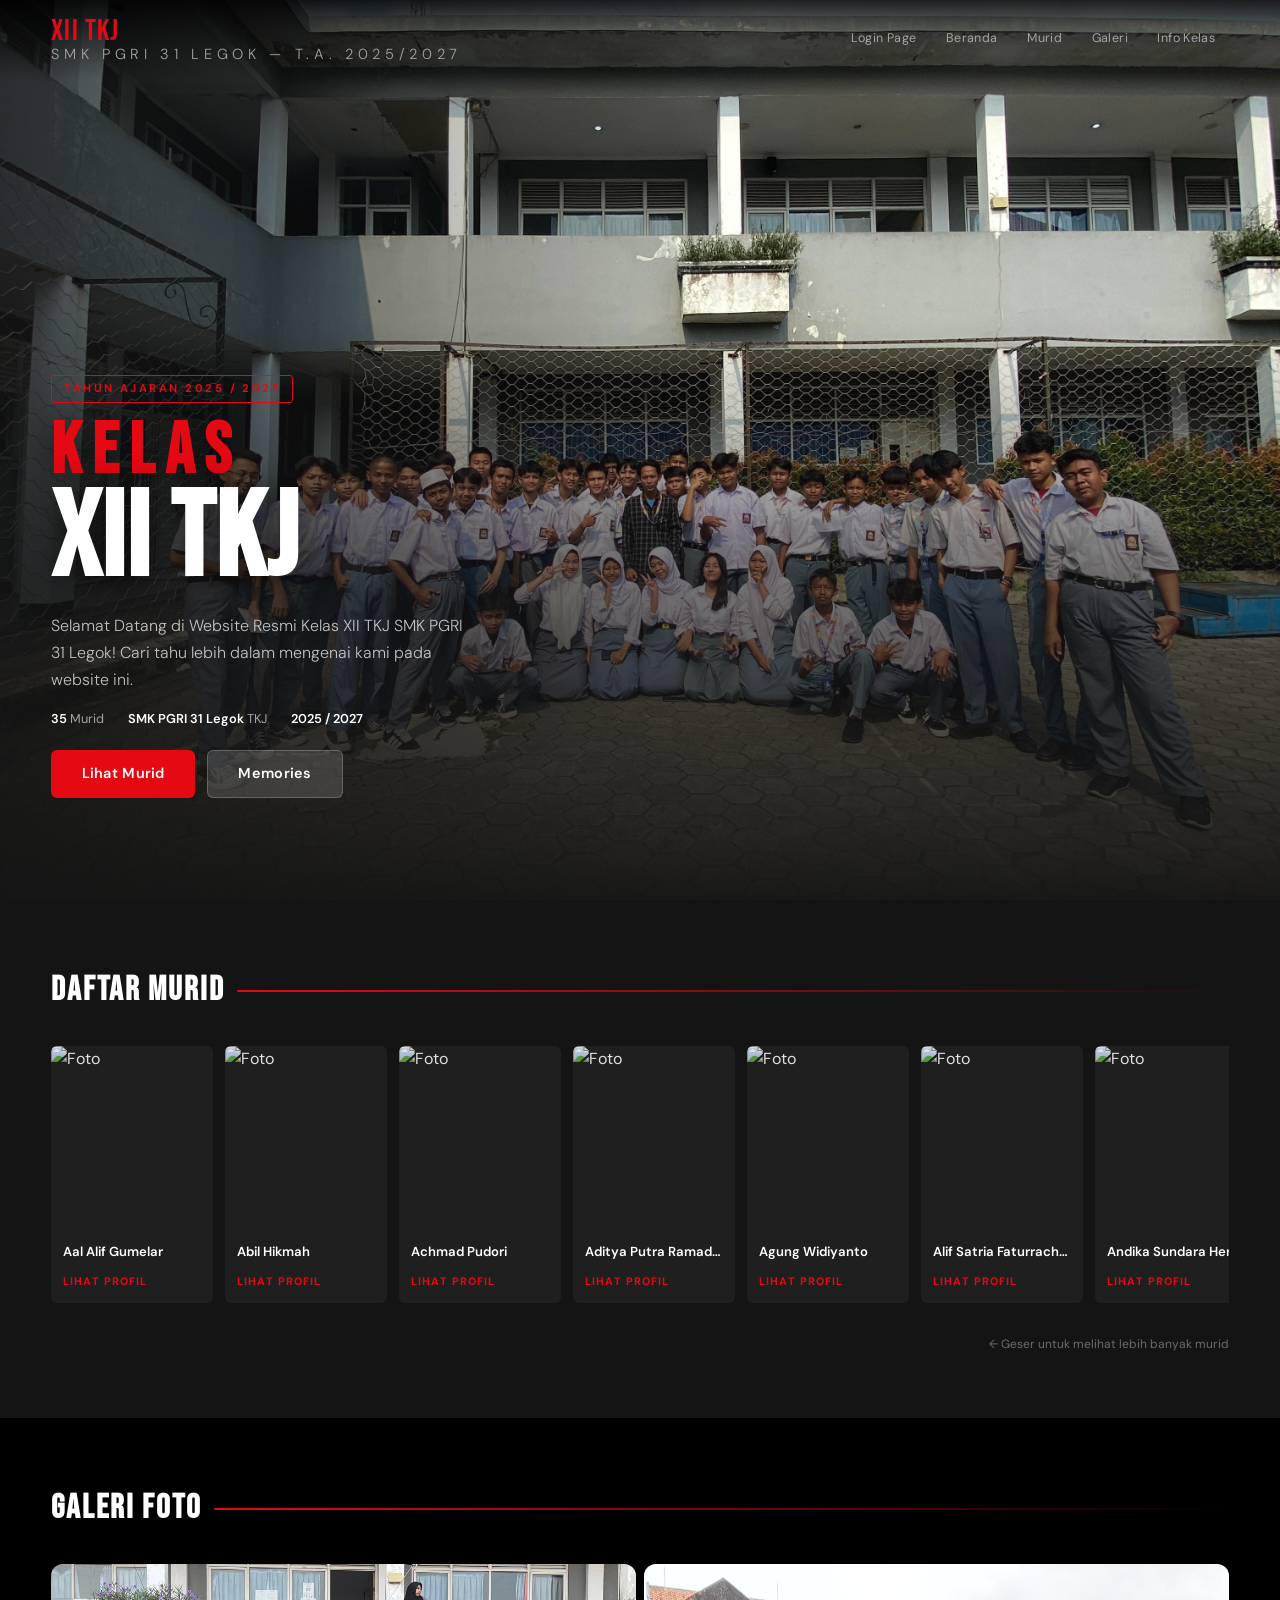
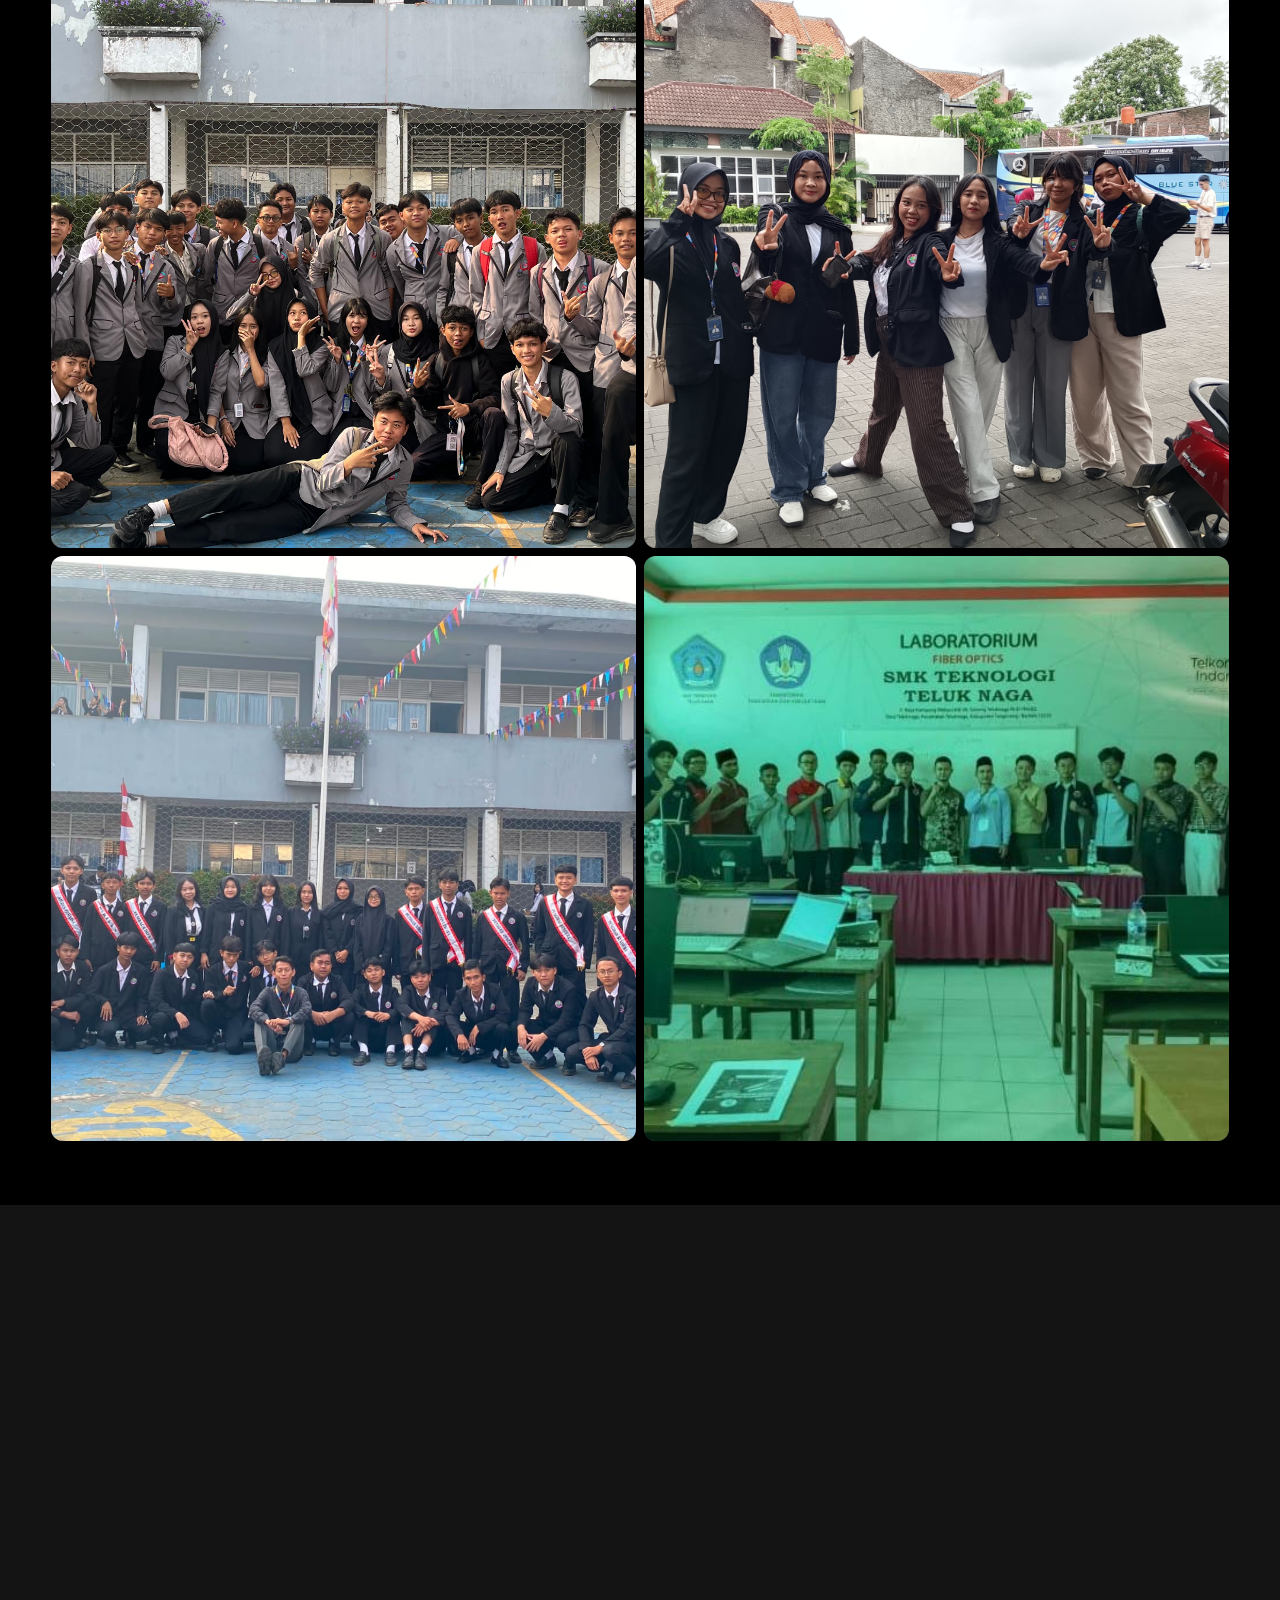
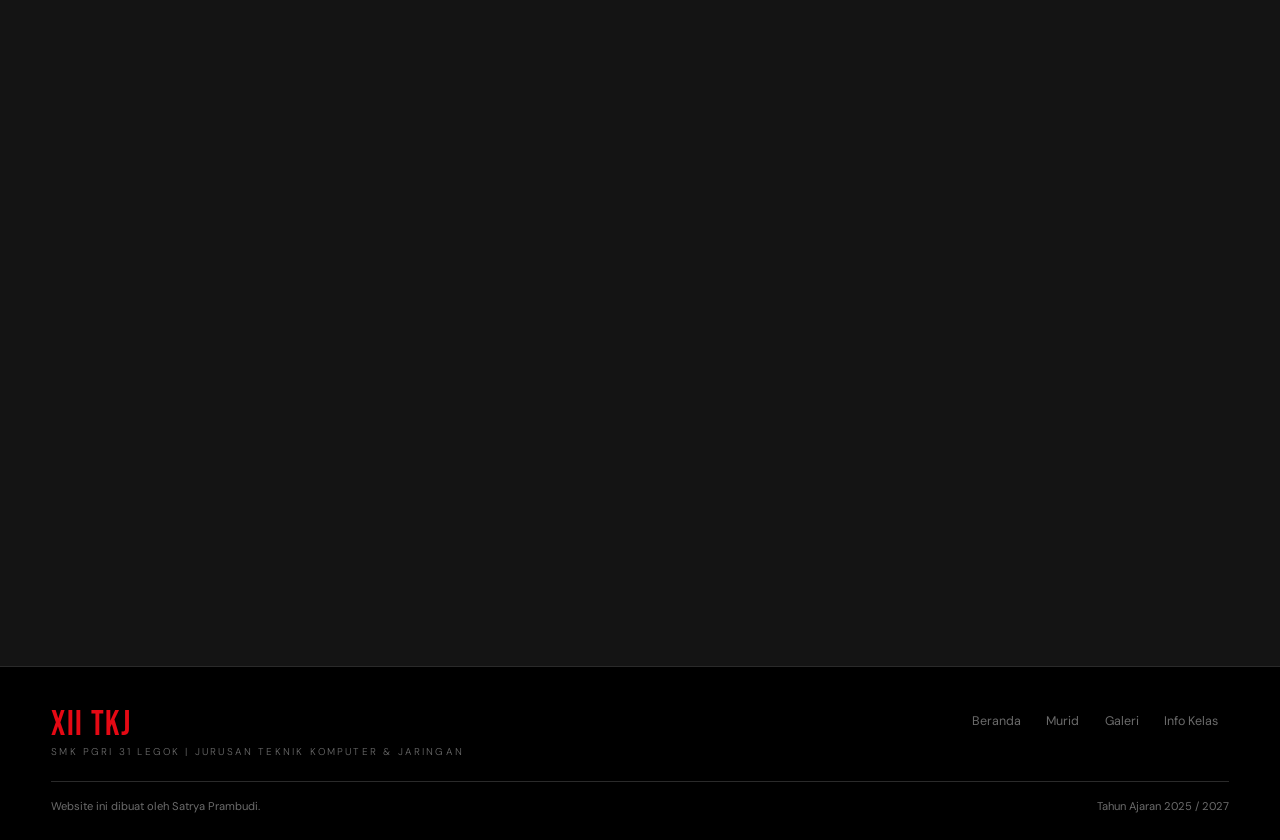
==== commit c3a22931: "Perubahan link instagram" ====
--- a/pages/website.html
+++ b/pages/website.html
@@ -34,7 +34,7 @@
 
     <div class="hero-content">
       <div class="hero-badge">Tahun Ajaran 2025 / 2027</div>
-      <a href="https://www.instagram.com/11tkj.zone_?igsh=MW0xNXBpd2Vtd3p0aA==" target="_blank">
+      <a href="https://www.instagram.com/12tkj.zone_?igsh=MW0xNXBpd2Vtd3p0aA==" target="_blank">
         <h1>
           <em>Kelas</em>
           XII TKJ
@@ -770,7 +770,7 @@
   <footer>
     <div class="footer-top">
       <div class="footer-brand">
-        <a href="https://www.instagram.com/11tkj.zone_?igsh=MW0xNXBpd2Vtd3p0aA==" target="_blank">XII TKJ</a>
+        <a href="https://www.instagram.com/12tkj.zone_?igsh=MW0xNXBpd2Vtd3p0aA==" target="_blank">XII TKJ</a>
         <small><a href="https://www.instagram.com/smkpgri31legok?igsh=OTM5ejd6dG53eGNq" target="_blank">SMK PGRI 31
             Legok</a> | Jurusan Teknik Komputer &amp; Jaringan</small>
       </div>
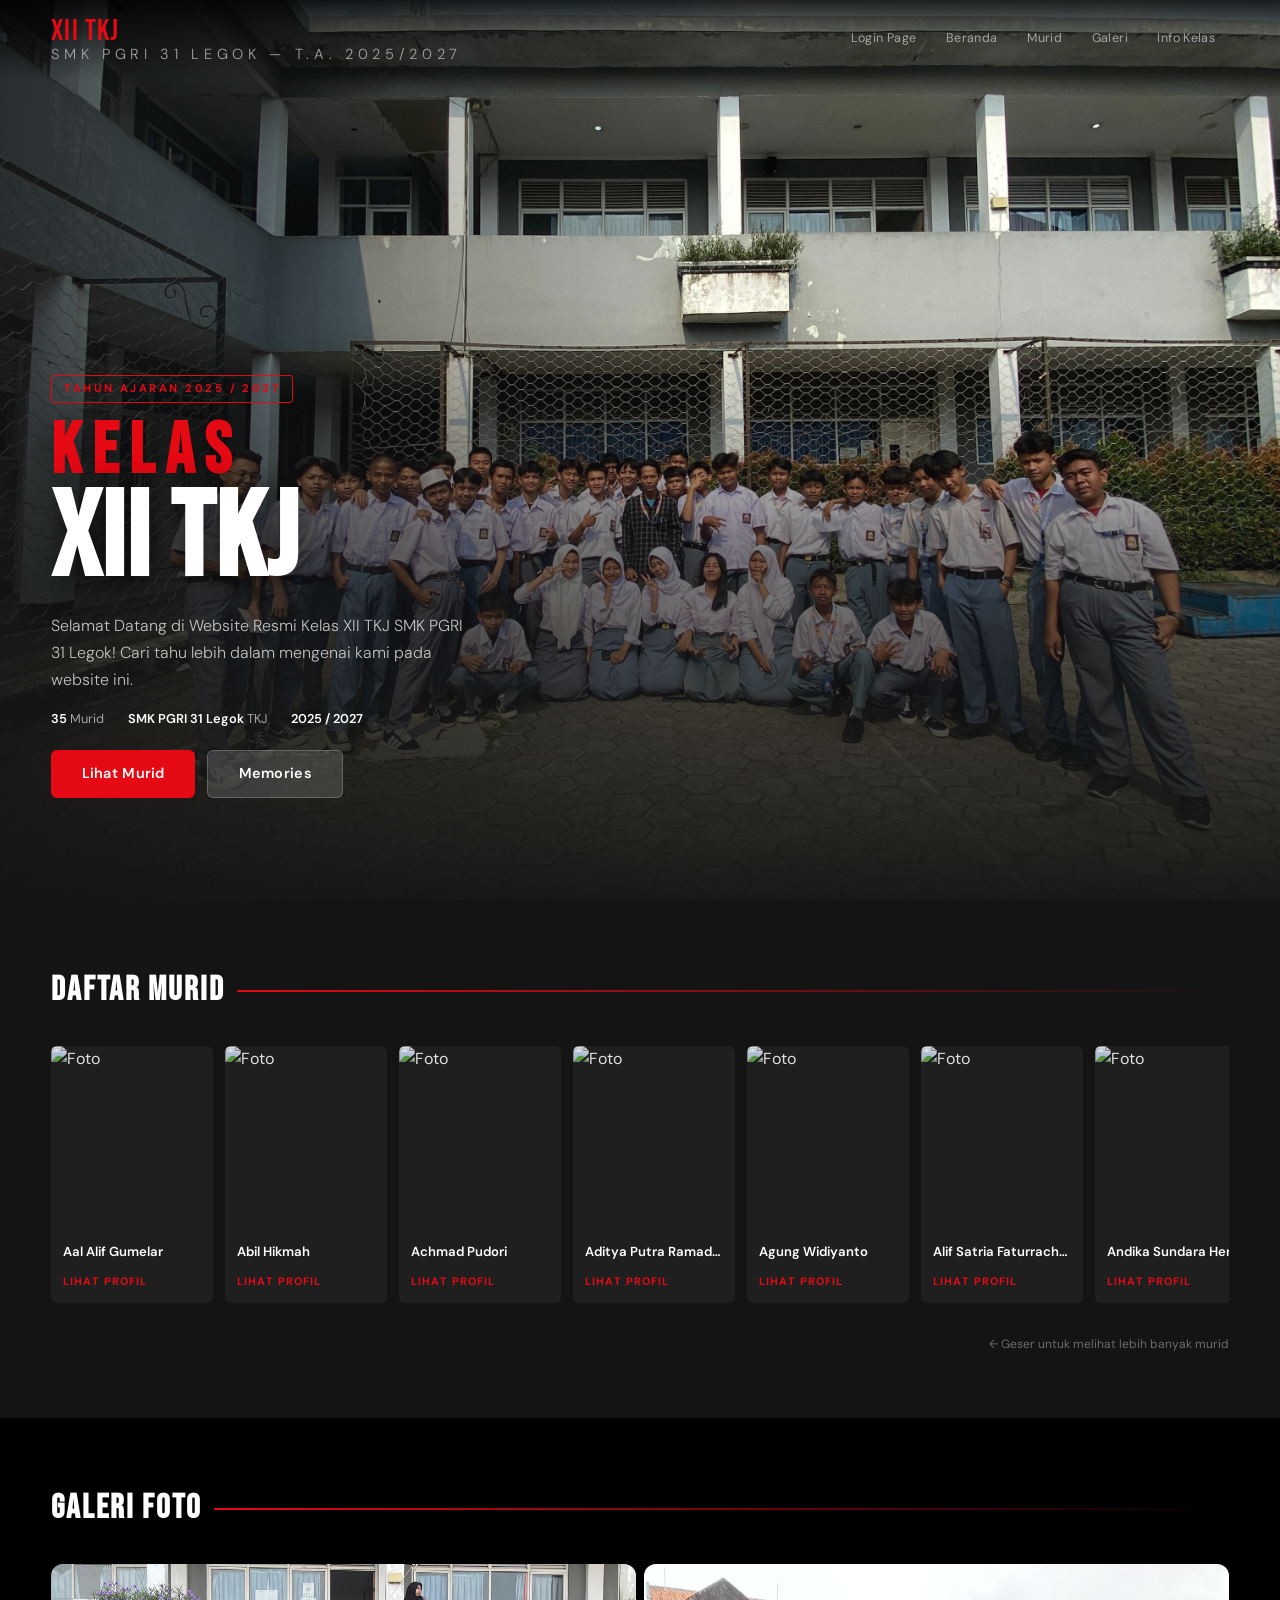
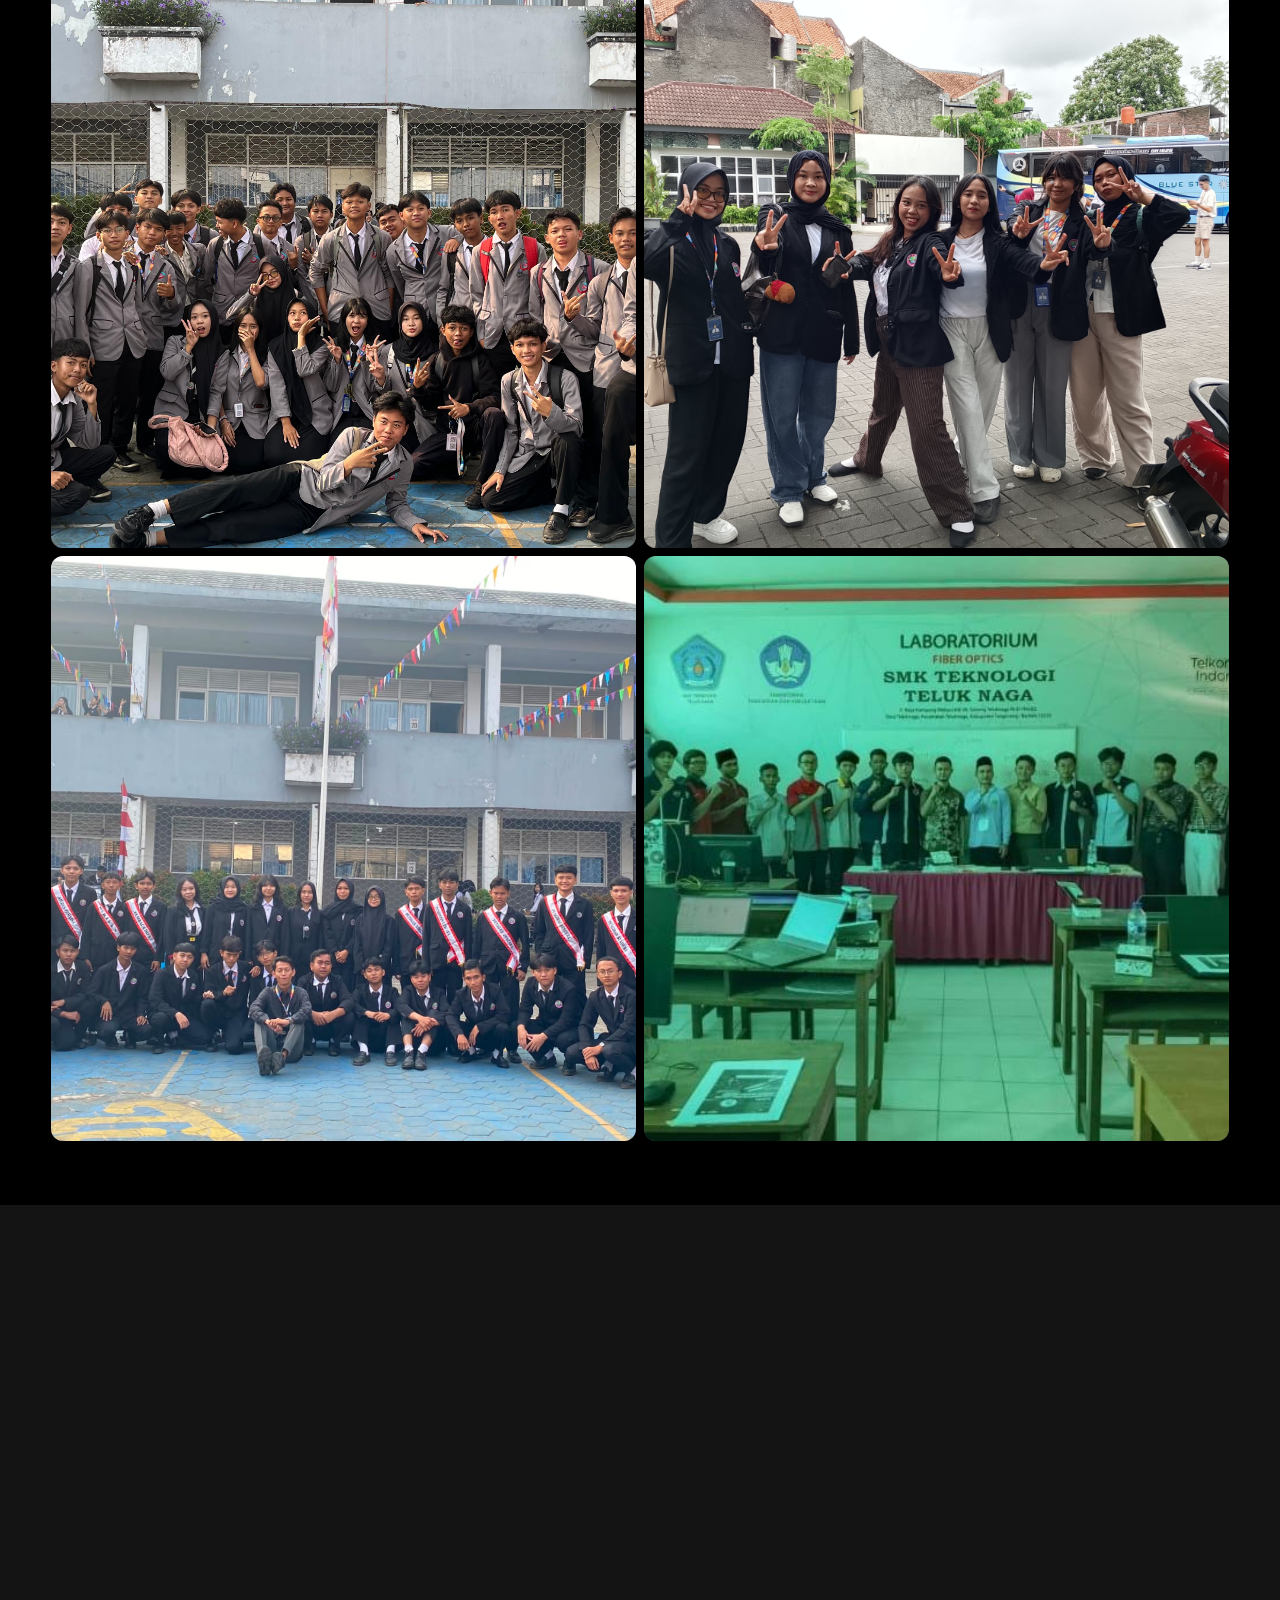
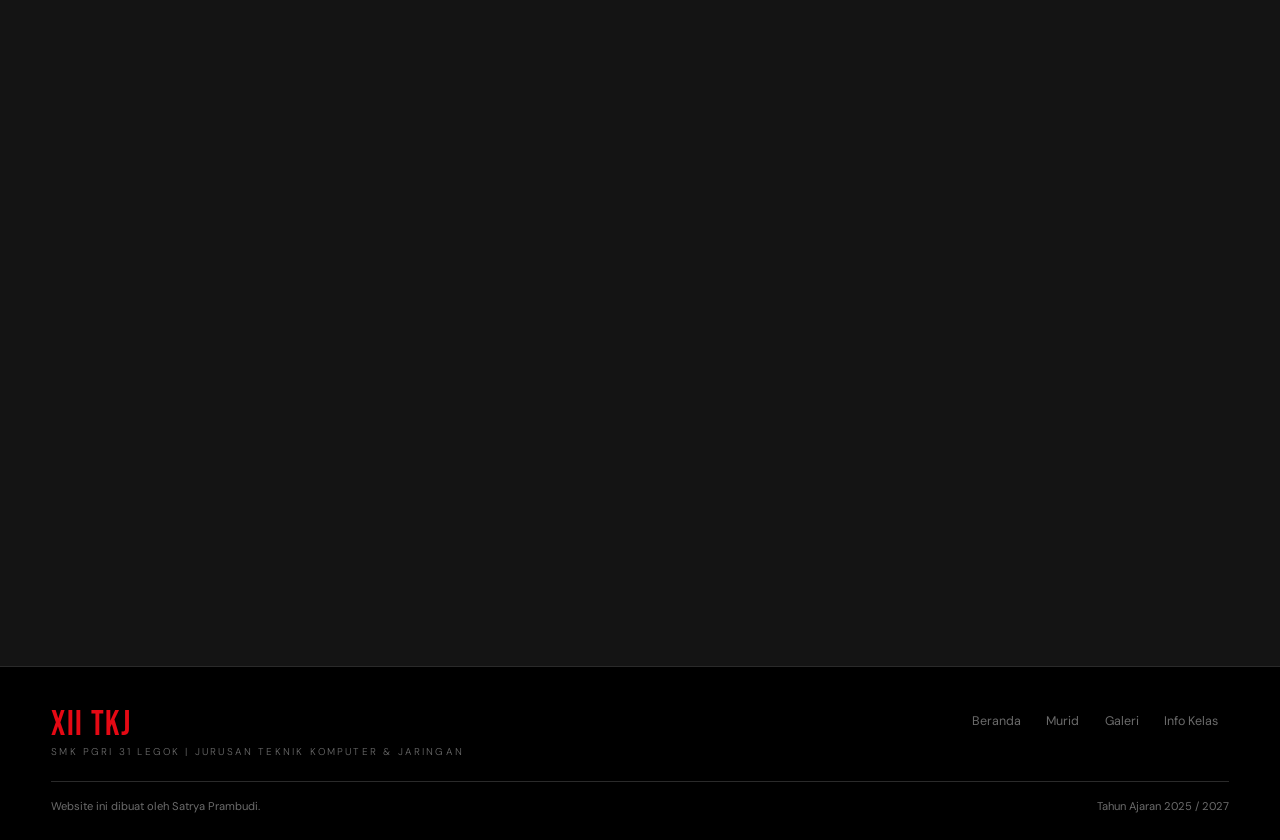
==== commit c81ba4b0: "Setting the favicon" ====
--- a/pages/website.html
+++ b/pages/website.html
@@ -5,7 +5,7 @@
   <meta charset="UTF-8" />
   <meta name="viewport" content="width=device-width, initial-scale=1.0" />
   <title>XII TKJ</title>
-  <link rel="icon" type="image/jpeg" href="assets/logokelas.png" />
+  <link rel="icon" type="image/png" href="assets/logotkj.png" />
   <link href="https://fonts.googleapis.com/css2?family=Bebas+Neue&family=DM+Sans:wght@300;400;500;600;700&display=swap"
     rel="stylesheet" />
   <link rel="stylesheet" href="css/website.css" />
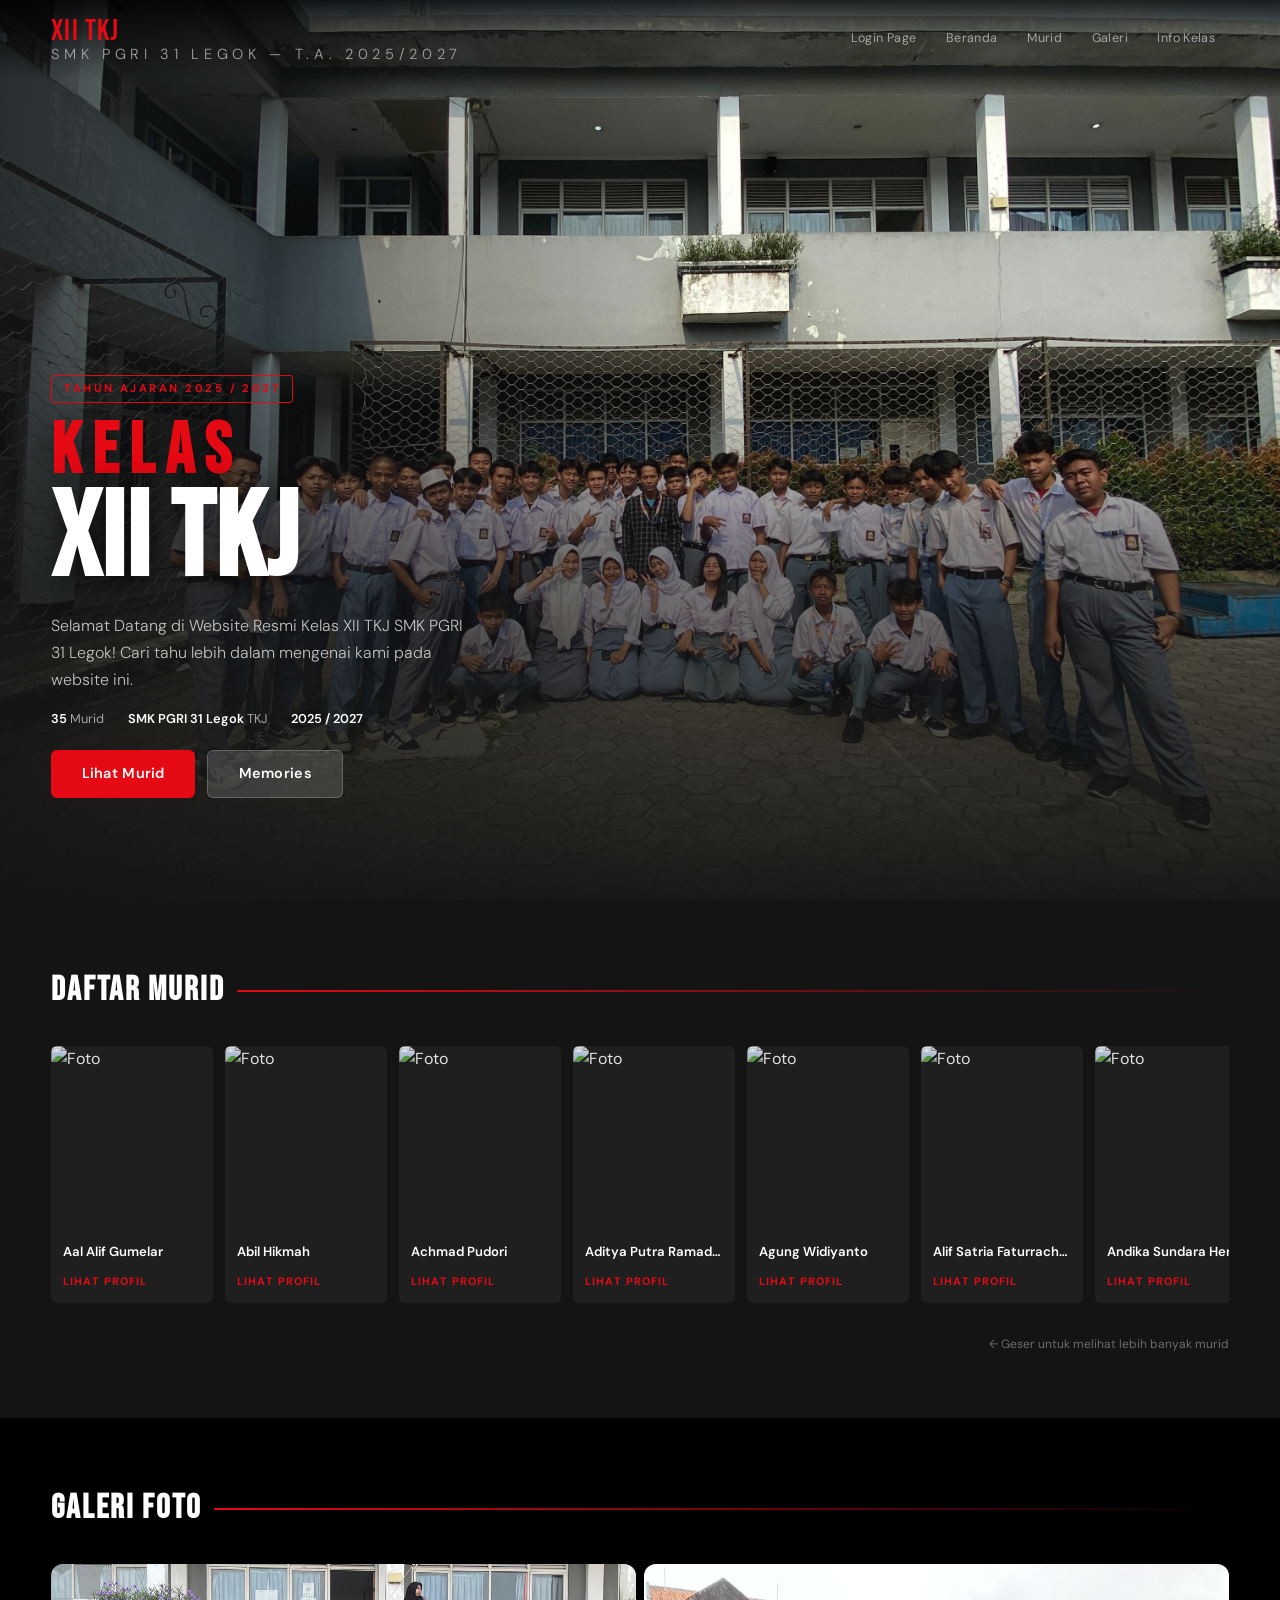
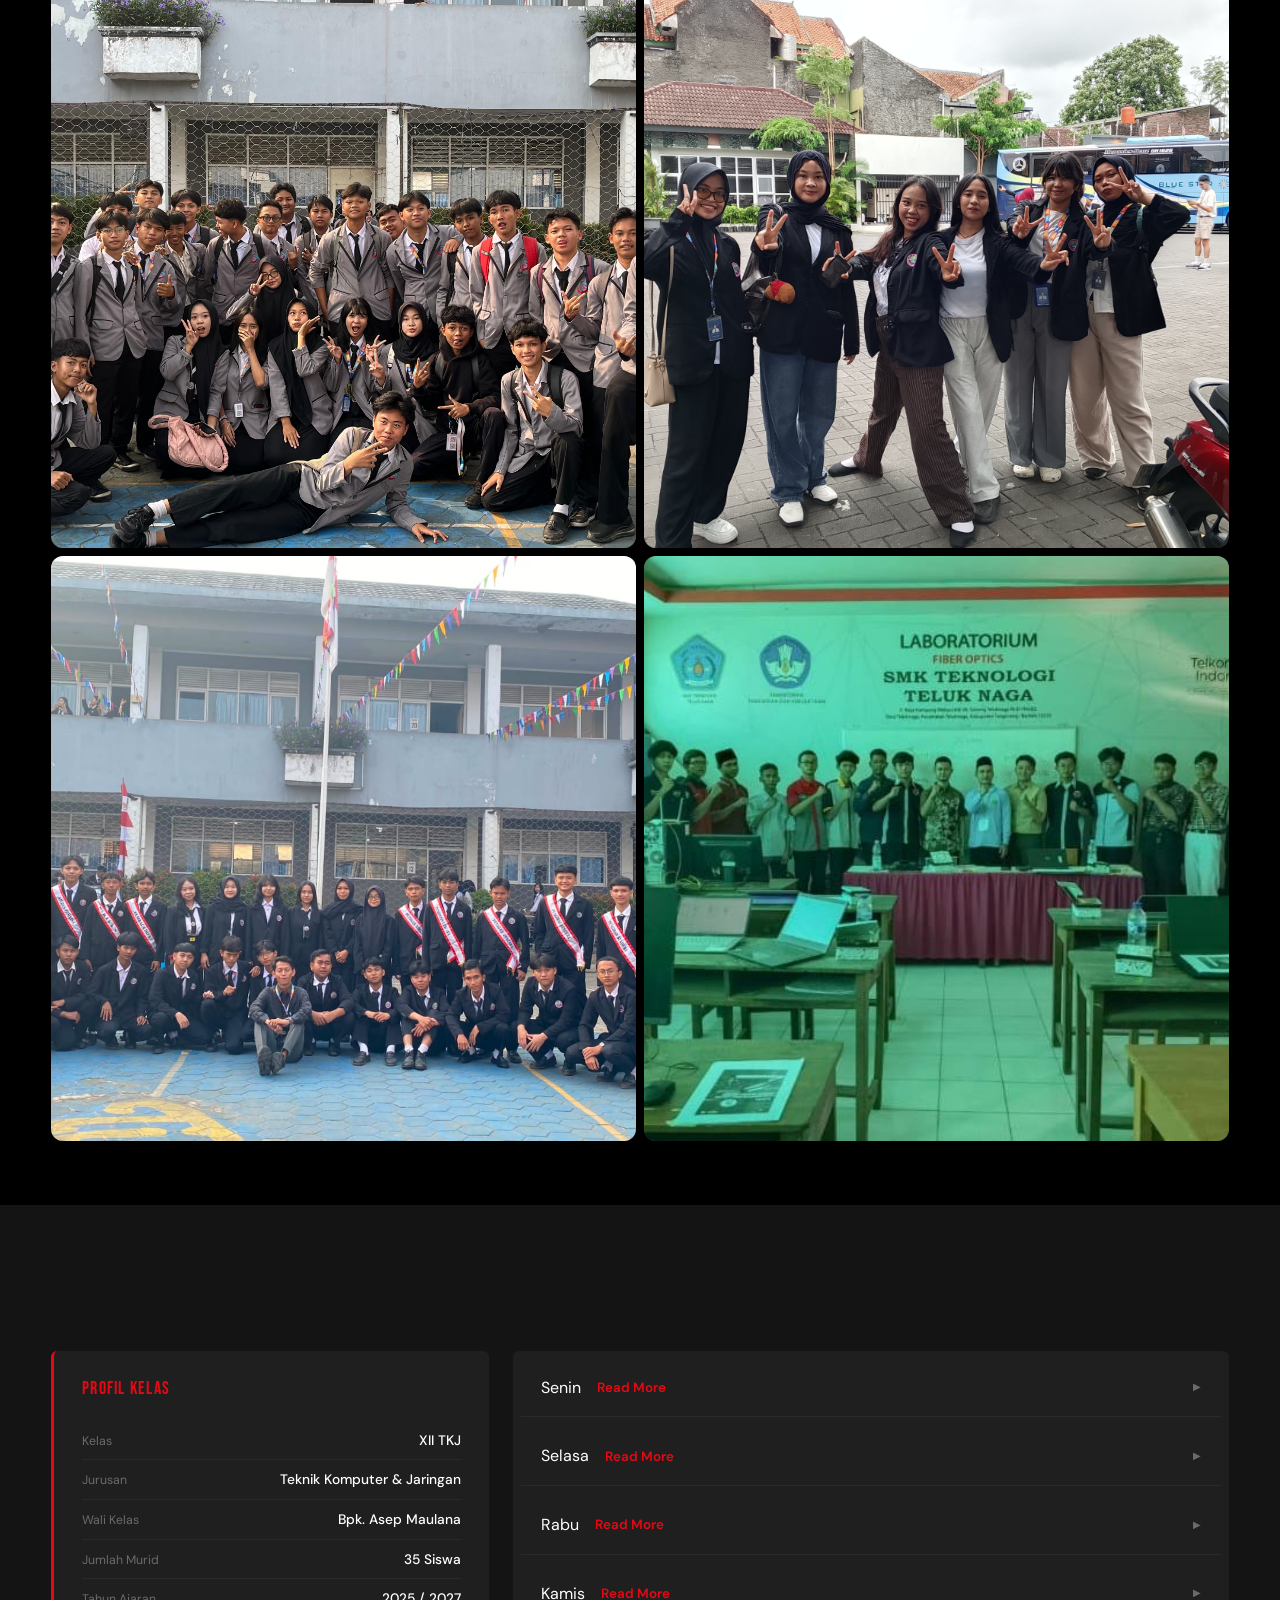
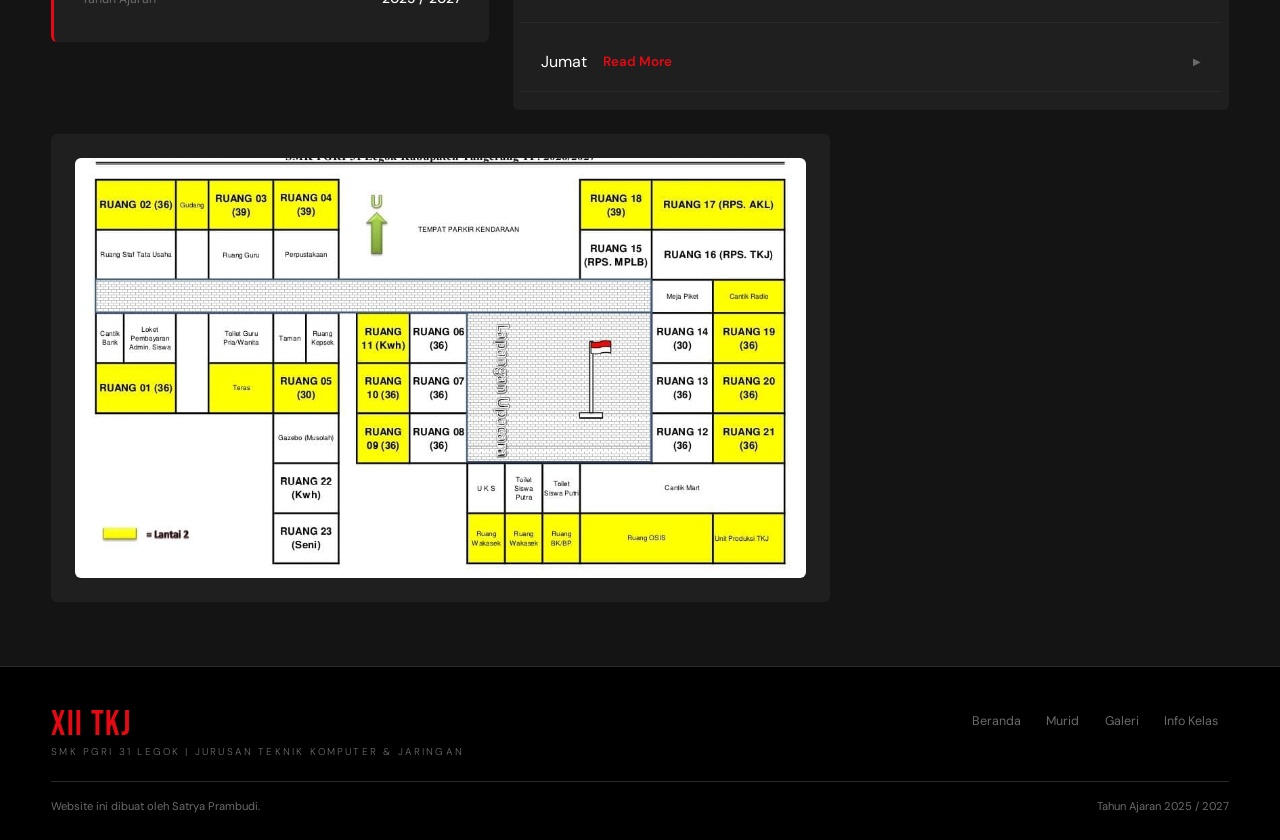
==== commit 60880683: "Nambahin Favicon gajelas" ====
--- a/pages/website.html
+++ b/pages/website.html
@@ -6,6 +6,7 @@
   <meta name="viewport" content="width=device-width, initial-scale=1.0" />
   <title>XII TKJ</title>
   <link rel="icon" type="image/png" href="assets/logotkj.png" />
+  <link rel="apple-touch-icon" href="assets/logotkj.png" />
   <link href="https://fonts.googleapis.com/css2?family=Bebas+Neue&family=DM+Sans:wght@300;400;500;600;700&display=swap"
     rel="stylesheet" />
   <link rel="stylesheet" href="css/website.css" />
